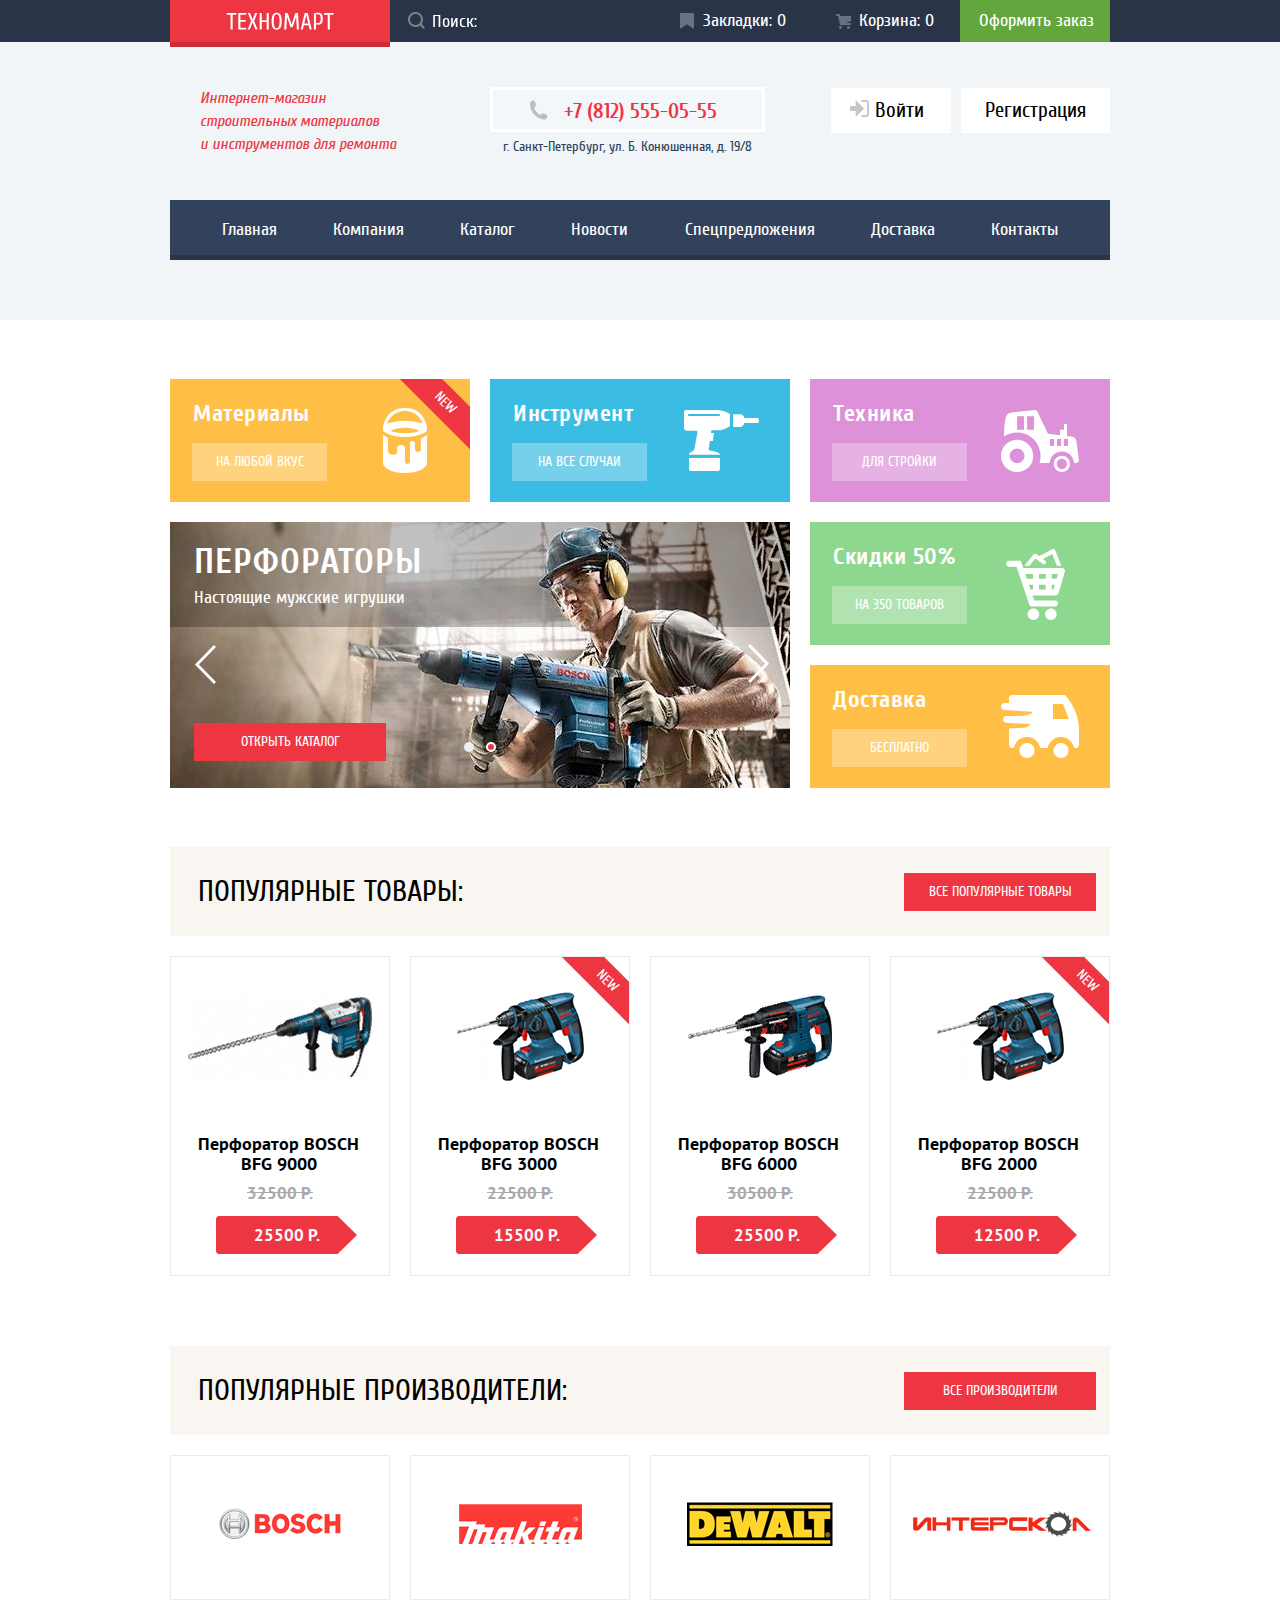
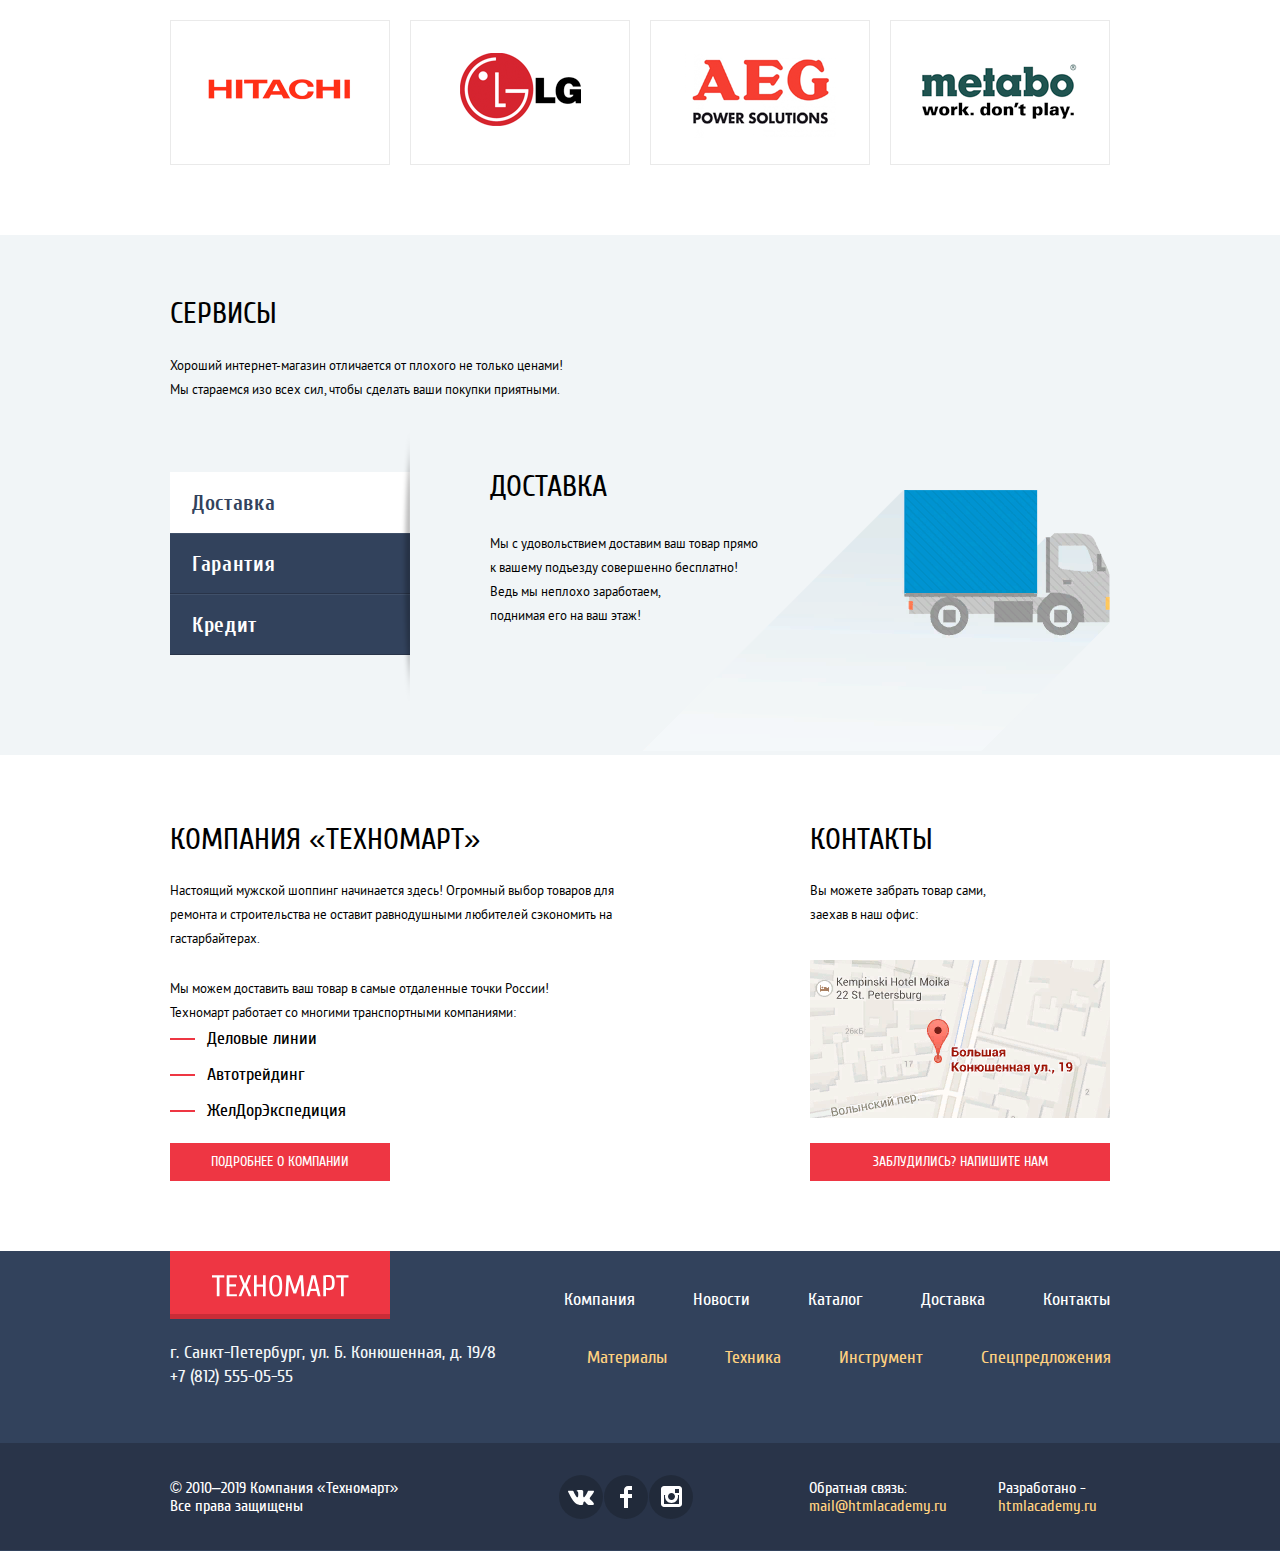
==== index.html @ fe82a15a "Декоративные элементы на внутренней странице" ====
<!DOCTYPE html>
<html class="page" lang="ru">

<head>
  <meta charset="utf-8">
  <link rel="icon" href="favicon.ico">
  <link rel="icon" href="icon.svg" type="image/svg+xml">
  <link rel="apple-touch-icon" href="favicon.png">
  <link rel="manifest" href="manifest.webmanifest">
  <link rel="stylesheet" href="css/style.css">
  <link rel="stylesheet" href="css/normalize.css">
  <title>HTML Academy: Техномарт</title>
</head>

<body class="page-body">

  <header class="main-header">
    <div class="header-top-menu">
      <div class="container">
        <a class="logo"><img src="img/logo/logo-technomart.svg" width="108" height="18" alt="Логотип «Техномарт»"></a>
        <form class="header-form" action="#" method="POST">
          <label for="search-field">
            <input class="search" type="search" name="search" id="search-field" placeholder="Поиск:">
          </label>
        </form>
        <div class="user-navigation">
          <a class="header-bookmark no-empty" href="#">Закладки: <span>0</span></a>
          <a class="header-cart no-empty" href="#">Корзина: <span>0</span></a>
          <a class="header-order" href="#">Оформить заказ</a>
        </div>
      </div>
    </div>
    <div class="container header-middle-block">
      <p class="header-offer">Интернет-магазин<br>строительных материалов<br>и инструментов для ремонта</p>
      <address class="contacts-header">
        <a class="header-contacts-telephone" href="tel:+78125550555">+7 (812) 555-05-55</a>
        <p class="header-address">г. Санкт-Петербург, ул. Б. Конюшенная, д. 19/8</p>
      </address>
      <a class="header-login" href="#"><svg width="20" height="17" viewBox="0 0 20 17" fill="none" xmlns="http://www.w3.org/2000/svg">
        <path d="M14.1667 8.5L5.71429 0V6H0V11H5.71429V17L14.1667 8.5Z" fill="#C5C5C5"/>
        <path d="M16.1773 15.01H11.3896V17H16.1773C18.2516 17 19.0382 15.19 19.062 13.974V3.028C19.0382 1.811 18.2516 0 16.1773 0H11.3896V1.99H16.1773C16.9763 1.99 17.122 2.671 17.1392 3.047V13.951C17.123 14.327 16.9763 15.01 16.1773 15.01Z" fill="#C5C5C5"/>
        </svg>
        Войти</a>
      <a class="header-registration" href="#">Регистрация</a>
    </div>
    <div class="main-navigation-wrapper">
      <nav class="container site-navigation">
        <ul class="navigation-list">
          <li class="navigation-item"><a href="#">Главная</a></li>
          <li class="navigation-item"><a href="#">Компания</a></li>
          <li class="navigation-item"><a href="catalog.html">Каталог</a></li>
          <li class="navigation-item"><a href="#">Новости</a></li>
          <li class="navigation-item"><a href="#">Спецпредложения</a></li>
          <li class="navigation-item"><a href="#">Доставка</a></li>
          <li class="navigation-item"><a href="#">Контакты</a></li>
        </ul>
      </nav>
    </div>
  </header>
  <main>
    <h1 class="visually-hidden">Интернет-магазин "Техномарт"</h1>
    <section class="categories container">
      <h2 class="visually-hidden">Категории</h2>
      <ul class="categories-list">
        <li class="category-item new">
          <h3 class="category-title">Материалы</h3>
          <a class="button-categories" href="catalog.html">На любой вкус</a>
        </li>
        <li class="category-item">
          <h3 class="category-title">Инструмент</h3>
          <a class="button-categories" href="catalog.html">На все случаи</a>
        </li>
        <li class="category-item">
          <h3 class="category-title">Техника</h3>
          <a class="button-categories" href="catalog.html">Для стройки</a>
        </li>
        <li class="category-item">
          <h3 class="category-title">Скидки 50%</h3>
          <a class="button-categories" href="catalog.html">На 350 товаров</a>
        </li>
        <li class="category-item">
          <h3 class="category-title">Доставка</h3>
          <a class="button-categories" href="#">Бесплатно</a>
        </li>
        <li class="category-slider-item">
          <div class="slider-item slide-current">
            <img class="slider-content" src="img/perf-slaider.png" width="620" height="266"
              alt="Мужчина сверлит стену перфоратором BOSCH BFG 9000 SDS-Max">
            <h3 class="slider-title">Перфораторы</h3>
            <p class="slider-offer">Настоящие мужские игрушки</p>
            <a class="button button-slider" href="catalog.html">Открыть каталог</a>
          </div>
          <div class="slider-item">
            <img class="slider-content" src="img/drill-slaider.png" width="620" height="266"
              alt="Мужчина сверлит стену дрелью BOSCH">
            <h3 class="slider-title">Дрели</h3>
            <p class="slider-offer">Соседям на радость</p>
            <a class="button button-slider" href="catalog.html">Открыть каталог</a>
          </div>
          <div class="button-slider-control">
            <button class="slider-button-left" type="button"></button>
            <button class="slider-button-right" type="button"></button>
          </div>
          <div class="button-slider-bullit">
            <button type="button" aria-label="Первый слайд"></button>
            <button class="current" type="button" aria-label="Второй слайд"></button>
          </div>
        </li>
      </ul>
    </section>
    <section class="popular-goods container">
      <div class="popular">
        <h2 class="title popular-title">Популярные товары:</h2>
        <a href="#" class="button popular-button">Все популярные товары</a>
      </div>
      <ul class="goods-cards goods-list">
        <li class="card good-item">
          <div class="card-content">
            <img src="img/bfg9000.png" width="184" height="164" alt="Сетевой перфоратор BOSCH BFG 9000 SDS-Max">
          </div>
          <h3 class="card-description">Перфоратор BOSCH BFG 9000</h3>
          <s class="old-price">32500 Р.</s>
          <button class="button-price" type="button">25500 Р.</button>
          <div class="buttons card-buttons">
            <button class="button button-buy" type="button">Купить</button>
            <button class="button button-mark" type="button">В закладки</button>
          </div>
        </li>
        <li class="card good-item new">
          <div class="card-content">
            <img src="img/bfg3000.png" width="127" height="112" alt="Аккумуляторный перфоратор BOSCH BFG 3000">
          </div>
          <h3 class="card-description">Перфоратор BOSCH BFG 3000</h3>
          <s class="old-price">22500 Р.</s>
          <button class="button button-price" type="button">15500 Р.</button>
          <div class="buttons card-buttons">
            <button class="button button-buy" type="button">Купить</button>
            <button class="button button-mark" type="button">В закладки</button>
          </div>
        </li>
        <li class="card good-item">
          <div class="card-content">
            <img src="img/bfg6000.png" width="144" height="128"
              alt="Аккумуляторный перфоратор BOSCH BFG 6000, с улучшенными характеристиками">
          </div>
          <h3 class="card-description">Перфоратор BOSCH BFG 6000</h3>
          <s class="old-price">30500 Р.</s>
          <button class="button-price" type="button">25500 Р.</button>
          <div class="buttons card-buttons">
            <button class="button button-buy" type="button">Купить</button>
            <button class="button button-mark" type="button">В закладки</button>
          </div>
        </li>
        <li class="card good-item new">
          <div class="card-content">
            <img src="img/bfg2000.png" width="127" height="112" alt="Аккумуляторный перфоратор BOSCH BFG 2000">
          </div>
          <h3 class="card-description">Перфоратор BOSCH BFG 2000</h3>
          <s class="old-price">22500 Р.</s>
          <button class="button-price" type="button">12500 Р.</button>
          <div class="buttons card-buttons">
            <button class="button button-buy" type="button">Купить</button>
            <button class="button button-mark" type="button">В закладки</button>
          </div>
        </li>
      </ul>
    </section>
    <section class="popular-block container">
      <div class="popular">
        <h2 class="title popular-title">Популярные производители:</h2>
        <a class="button popular-button" href="#">Все производители</a>
      </div>
      <div class="manufacturers">
        <ul class="manufacturers-list">
          <li class="manufacturer-item">
            <a href="#"><img src="img/logo/logo-bosch.png" width="126" height="37" alt="BOSCH"></a>
          </li>
          <li class="manufacturer-item">
            <a href="#"><img src="img/logo/logo-makita.png" width="123" height="40" alt="Makita"></a>
          </li>
          <li class="manufacturer-item">
            <a href="#"><img src="img/logo/logo-dewalt.png" width="146" height="44" alt="DeWalt"></a>
          </li>
          <li class="manufacturer-item">
            <a href="#"><img src="img/logo/logo-interskol.png" width="200" height="76" alt="Интерскол"></a>
          </li>
          <li class="manufacturer-item">
            <a href="#"><img src="img/logo/logo-hitachi.png" width="169" height="31" alt="HITACHI"></a>
          </li>
          <li class="manufacturer-item">
            <a href="#"><img src="img/logo/logo-lg.png" width="121" height="73" alt="LG"></a>
          </li>
          <li class="manufacturer-item">
            <a href="#"><img src="img/logo/logo-aeg.png" width="151" height="98" alt="AEG"></a>
          </li>
          <li class="manufacturer-item">
            <a href="#"><img src="img/logo/logo-metabo.png" width="206" height="73" alt="Metabo"></a>
          </li>
        </ul>
      </div>
    </section>
    <section class="services">
      <div class="container">
        <div class="services-title">
          <h2 class="title">Сервисы</h2>
          <p class="description">Хороший интернет-магазин отличается от плохого не только ценами!<br>Мы стараемся изо
            всех сил, чтобы сделать ваши покупки приятными.</p>
        </div>
        <div class="services-wrapper">
          <ul class="services-list">
            <li class="service-item">
              <button class="button-services active" type="button">Доставка</button>
            </li>
            <li class="service-item">
              <button class="button-services" type="button">Гарантия</button>
            </li>
            <li class="service-item">
              <button class="button-services" type="button">Кредит</button>
            </li>
          </ul>
          <ul class="points-list">
            <li class="point-item delivery show">
              <h3 class="title point">Доставка</h3>
              <p class="description">Мы с удовольствием доставим ваш товар прямо<br>к вашему подъезду совершенно
                бесплатно!<br>Ведь мы неплохо
                заработаем,<br>поднимая его на ваш этаж!</p>
            </li>
            <li class="point-item guarantee">
              <h3 class="title point">Гарантия</h3>
              <p class="description">Если купленный у нас товар поломается или заискрит,<br>а также в случае пожара,
                спровоцированного
                его<br>возгоранием, вы всегда можете быть уверены в нашей<br>гарантии. Мы обменяем сгоревший товар на
                новый.<br>Дом уж восстановите как-нибудь сами.</p>
            </li>
            <li class="point-item credit">
              <h3 class="title point">Кредит</h3>
              <p class="description">Залезть в долговую яму стало проще!<br>Кредитные консультанты придут вам на помощь.
              </p>
              <button class="button button-credit" type="submit">ОТПРАВИТЬ ЗАЯВКУ</button>
            </li>
          </ul>
        </div>
      </div>
    </section>
    <div class="index-column container">
      <section class="about">
        <h2 class="visually-hidden">О компании</h2>
        <h3 class="title">Компания «Техномарт»</h3>
        <div class="description">
          <p class="description-about">Настоящий мужской шоппинг начинается здесь! Огромный выбор товаров для<br>ремонта и
            строительства не оставит равнодушными любителей сэкономить на<br>гастарбайтерах. </p>
          <p class="description-about">Мы можем доставить ваш товар в самые отдаленные точки
            России!<br>Техномарт работает со многими транспортными компаниями:</p>
        </div>
        <ul class="partners-list">
          <li class="partner-item">Деловые линии</li>
          <li class="partner-item">Автотрейдинг</li>
          <li class="partner-item">ЖeлДорЭкспедиция</li>
        </ul>
        <a class="button-more" href="#">Подробнее о компании</a>
      </section>
      <section class="contacts">
        <h2 class="visually-hidden">Как нас найти?</h2>
        <h3 class="title">Контакты</h3>
        <p class="description">Вы можете забрать товар сами,<br>заехав в наш офис:</p>
        <a class="map-popup" href="#"><img src="img/map.png" width="300" height="158"
            alt="Как нас найти? г. Санкт-Петербург, ул. Б. Конюшенная, д. 19/8"></a>
        <button class="button button-popup" type="button">Заблудились? Напишите нам</button>
      </section>
    </div>
  </main>
  <footer class="main-footer">
    <section class="footer-contacts">
      <div class="container">
        <h2 class="visually-hidden">Контакты и навигация</h2>
        <div>
          <a class="logo" href="index.html"><img src="img/logo/logo-technomart-footer.svg" width="138" height="23"
              alt="Логотип «Техномарт»"></a>
          <address class="footer-address">
            <p>г. Санкт-Петербург, ул. Б. Конюшенная, д. 19/8</p>
            <p>+7 (812) 555-05-55</p>
          </address>
        </div>
        <div class="navigation-footer">
          <ul class="navigation-list-footer">
            <li class="footer-list-item"><a href="#">Компания</a></li>
            <li class="footer-list-item"><a href="#">Новости</a></li>
            <li class="footer-list-item"><a href="catalog.html">Каталог</a></li>
            <li class="footer-list-item"><a href="#">Доставка</a></li>
            <li class="footer-list-item"><a href="#">Контакты</a></li>
          </ul>
          <ul class="navigation-list-footer">
            <li class="footer-list-item catalog"><a href="catalog.html">Материалы</a></li>
            <li class="footer-list-item catalog"><a href="catalog.html">Техника</a></li>
            <li class="footer-list-item catalog"><a href="catalog.html">Инструмент</a></li>
            <li class="footer-list-item catalog"><a href="catalog.html">Спецпредложения</a></li>
          </ul>
        </div>
      </div>
    </section>
    <section class="footer-social">
      <div class="container">
        <h2 class="visually-hidden">Соц.сети, обратная связь, копирайт</h2>
        <div class="footer-copyright">
          <p>© 2010–2019 Компания «Техномарт»</p>
          <p>Все права защищены</p>
        </div>
        <ul class="social-list-footer">
          <li><a class="social-button" href="#"><span class="visually-hidden">ВКонтакте</span><svg width="27"
                height="16" viewbox="0 0 27 16" fill="none" xmlns="http://www.w3.org/2000/svg">
                <path class="vkontakte"
                  d="M16.138 12.51C17.094 12.201 18.318 14.55 19.621 15.449C20.599 16.13 21.348 15.983 21.348 15.983L24.821 15.933C24.821 15.933 26.636 15.821 25.778 14.379C25.707 14.259 25.275 13.31 23.193 11.357C21.016 9.31398 21.311 9.64498 23.932 6.11298C25.529 3.95998 26.168 2.64498 25.968 2.08498C25.776 1.54598 24.603 1.68598 24.603 1.68598L20.69 1.71298C20.309 1.71398 19.986 1.83198 19.839 2.22798C19.836 2.23198 19.218 3.89398 18.394 5.30698C16.653 8.29598 15.958 8.45498 15.67 8.26798C15.009 7.83498 15.176 6.53098 15.176 5.60398C15.176 2.70698 15.608 1.49898 14.33 1.18698C13.903 1.08298 13.591 1.01498 12.502 1.00498C11.11 0.983976 9.928 1.00498 9.258 1.33398C8.813 1.55698 8.472 2.04598 8.679 2.07398C8.939 2.10898 9.522 2.23398 9.834 2.65998C10.235 3.21198 10.223 4.44898 10.223 4.44898C10.223 4.44898 10.452 7.85998 9.683 8.28298C9.155 8.57298 8.433 7.98098 6.88 5.26698C6.087 3.87898 5.488 2.34498 5.488 2.34498C5.488 2.34498 5.372 2.05998 5.162 1.90398C4.912 1.71898 4.562 1.65998 4.562 1.65998L0.848 1.68398C0.848 1.68398 0.29 1.69998 0.0850002 1.94598C-0.0969998 2.16398 0.0700002 2.61398 0.0700002 2.61398C0.0700002 2.61398 2.979 9.49498 6.273 12.961C9.293 16.143 12.725 15.932 12.725 15.932H14.28C14.28 15.932 14.749 15.878 14.989 15.62C15.213 15.38 15.203 14.929 15.203 14.929C15.203 14.929 15.172 12.82 16.138 12.51Z"
                  fill="white" />
              </svg>
            </a></li>
          <li><a class="social-button" href="#"><span class="visually-hidden">Facebook</span><svg width="12" height="22"
                viewbox="0 0 12 22" fill="none" xmlns="http://www.w3.org/2000/svg">
                <path class="facebook" d="M12 4V0H8C5.79086 0 4 1.79086 4 4V8H0V12H4V22H8V12H12V8H8V4H12Z"
                  fill="white" />
              </svg>
            </a></li>
          <li><a class="social-button" href="#"><span class="visually-hidden">Instagram</span><svg width="21"
                height="21" viewbox="0 0 21 21" fill="none" xmlns="http://www.w3.org/2000/svg">
                <path class="instagram" fill-rule="evenodd" clip-rule="evenodd"
                  d="M3 0H18C19.65 0 21 1.35 21 3V18C21 19.65 19.65 21 18 21H3C1.35 21 0 19.65 0 18V3C0 1.35 1.35 0 3 0ZM14 10.5C14 8.57 12.43 7 10.5 7C8.57 7 7 8.57 7 10.5C7 12.43 8.57 14 10.5 14C12.43 14 14 12.43 14 10.5ZM3 18V9H4.181C4.0626 9.49127 4.00186 9.99467 4 10.5C4 14.0899 6.91015 17 10.5 17C14.0899 17 17 14.0899 17 10.5C16.9986 9.99464 16.9379 9.49118 16.819 9H18V18H3ZM14 7H18V3H14V7Z"
                  fill="white" />
              </svg>
            </a></li>

        </ul>
        <p class="mail">Обратная связь:<br><a href="mailto:mail@htmlacademy.ru">mail@htmlacademy.ru</a></p>
        <p class="site">Разработано -<br><a href="https://htmlacademy.ru/intensive/htmlcss">htmlacademy.ru</a></p>
      </div>
    </section>
  </footer>

</body>

</html>
---- css/style.css ----
@font-face {
    font-family: "Cuprum";
    src: local("Cuprum"),
    url("../fonts/cuprum.woff2") format("woff2"),
    url("../fonts/cuprum.woff") format("woff");
    font-weight: 400;
    font-style: normal;
}

@font-face {
    font-family: "Cuprum";
    src: local("Cuprum bold")
    url("../fonts/cuprumbold.woff2") format(woff2),
    url("../fonts/cuprumbold.woff") format(woff);
    font-weight: bold;
    font-style: normal;
}

@font-face {
    font-family: "Cuprum";
    src: local("Cuprum bold italic"),
    url("../fonts/cuprumbolditalic.woff2") format("woff2"),
    url("../fonts/cuprumbolditalic.woff") format("woff");
    font-weight: bold;
    font-style: italic;
}

@font-face {
    font-family: "Cuprum";
    src: local("Cuprum italic"),
    url("../fonts/cuprumitalic.woff2") format("woff2"),
    url("../fonts/cuprumitalic.woff") format("woff");
    font-weight: 400;
    font-style: italic;
}

@font-face {
    font-family: "PT Sans";
    src: local("PT Sans"),
    url("../fonts/ptsans.woff2") format("woff2"),
    url("../fonts/ptsans.woff") format("woff");
    font-weight: 400;
    font-style: normal;
}

@font-face {
    font-family: "PT Sans";
    src: local("PT Sans bold"),
    url("../fonts/ptsansbold.woff2") format("woff2"),
    url("../fonts/ptsansbold.woff") format("woff");
    font-weight: bold;
    font-style: normal;
}

:root {
  --basic-red: #ee3643;
  --basic-green: #63a63e;
  --basic-grey: #3d546f;
  --gray: #ababab;
  --basic-background: #f1f5f7;
  --very-light-gray: #eaeaea;
  --light-gray: #e5e5e5;
  --basic-greylight: #c5c5c5;
  --basic-white: #ffffff;
  --special-yellow: #ffbf47;
  --very-light-orange: #ffd180;
  --special-blue: #3bbce3;
  --special-lilac: #dc91d8;
  --special-greenlight: #8ed78f;
  --success: #5fbb2d;
  --dark-green: #518534;
  --rich-green: #367315;
  --error: #ba2732;
  --basic-black: #000000;
  --sapphire-blue: #212a3a;
  --beige: #f9f5f0;
  --purple-blue: #32425c;
  --very-dark-blue: #293449;
  --mostly-black-blue: #161d29;
  --semi-transparent-white:  rgba(255, 255, 255, 0.5);
  --light-grayish-blue: #f3f7f9;
  --light-blue: #F2F6F8;
  --dark-desaturated-blue: #1D2739;
  --strong-red: #ca2c37;
  --gray-old-price: #A9A9A9;
  --light-grayish-orange: #F7F3EC;
  --very-dark-desaturated-blue: #405069;
  --grayish-blue: #d7dcde;
  --lime-green: #00ca74;
}

*, ::after, ::before {
  box-sizing: border-box;
}

.visually-hidden {
  position: absolute;
  clip: rect(1px 1px 1px 1px); /* IE6, IE7 */
  clip: rect(1px, 1px, 1px, 1px);
  padding: 0;
  border: 0;
  height: 1px;
  width: 1px;
  overflow: hidden;
}

.navigation-list,
.navigation-list-footer,
.categories-list,
.goods-list,
.manufacturers-list,
.points-list,
.services-list,
.social-list-footer,
.pagination-list,
.breadcrumbs-list,
.filter-option {
  list-style: none;
}

.page {
  height: 100%;
}

.page-body {
  min-width: 960px;
  margin: 0;
  padding: 0;
  font-family: "Cuprum", "Arial", sans-serif;
  font-size: 18px;
  line-height: 24px;
  font-weight: normal;
  color: var(--basic-black);
  background-color: var(--basic-white);

  min-height: 100%;
  display: grid;
  grid-template-rows: min-content 1fr min-content;
  align-content: start;
}

a {
  text-decoration: none;
  color: var(--basic-white);
  }

  img {
  max-width: 100%;
  height: auto;
  }

.logo {
  background-color: var(--basic-red);
  width: 220px;
  min-height: 42px;
  box-shadow: 0 5px 0 0 var(--strong-red);

  display: flex;
  align-items: center;
  justify-content: center;
}

.logo:active {
  background-color: var(--error);
}

.container {
  width: 940px;
  margin: 0 auto;
}

.main-header {
  background-color: var(--basic-background);
  min-height: 320px;
  margin-bottom: 59px;
  display: grid;
  grid-template-rows: auto 1fr auto;
}

.header-top-menu .container {
  display: grid;
  grid-template-columns: max-content 1fr repeat(3, max-content);
  align-items: center;
}

.header-top-menu {
  background-color: var(--very-dark-blue);
  min-height: 42px;
}

.header-form {
  position: relative;
}

.header-form label::before {
  content: url("../img/icon/icon-search.svg");
  position: absolute;
  display: inline-block;
  margin-top: 12px;
  margin-left: 18px;
  filter: brightness(0) invert(50%);
}

.header-form:hover label::before,
.header-form:focus-within label::before
/* ,.header-form:hover .search */ {
  filter: brightness(0) invert(100%);
}

.header-form:focus-within label::before {
  filter: none;
}

.header-form:focus-within {
  background-color: var(--basic-white);
}

.header-form {
  color: var(--basic-black);
}

.search {
  filter: brightness(0) invert(100%);
}

.search:focus-within {
  filter: brightness(0);
}

.header-form .search {
  background-color: inherit;
  border: none;
  appearance: none;
  width: 100%;
  height: 42px;
  padding-left: 42px;
}

.header-order {
  background-color: var(--basic-green);
  padding: 9px 16px 9px 19px;
  display: inline-block;
}

.user-navigation {
  display: flex;
  position: relative;
}

.header-bookmark {
  display: inline-block;
  padding: 9px 24px 9px 20px;
}

.header-cart {
  display: inline-block;
  padding: 9px 26px;
}

.header-bookmark::before {
  display: inline-block;
  width: 14px;
  height: 18px;
  content: url("../img/icon/icon-bookmark.svg");
  margin-right: 9px;
  opacity: 0.3;
  line-height: 11px;
  vertical-align: middle;
}

.header-bookmark:hover::before,
.header-cart:hover::before,
.header-cart:focus::before,
.header-bookmark:focus::before {
  opacity: 1;
}

.header-cart:active::before,
.header-bookmark:active::before {
  opacity: 0.3;
}

.header-cart::before {
  display: inline-block;
  content: url("../img/icon/icon-cart.svg");
  width: 15px;
  height: 15px;
  opacity: 0.3;
  margin-right: 8px;
  line-height: 20px;
  vertical-align: middle;
}

/*Header Middle Block*/

.header-middle-block {
  display: flex;
  flex-wrap: wrap;
}

.header-order:hover,
.header-order:focus {
  background-color: var(--success);
}

.header-order:active {
  background-color: var(--basic-green);
  color: var(--semi-transparent-white);
}

.header-bookmark:active,
 .header-cart:active {
  background-color: var(--mostly-black-blue);
  color: var(--semi-transparent-white);
}

.header-offer {
  font-family: "Cuprum", sans-serif;
  font-weight: 400;
  font-style: italic;
  font-size: 16px;
  line-height: 23px;
  color: var(--basic-red);
  margin: 0;
  width: 315px;
  padding-top: 16px;
  padding-bottom: 16px;
  padding-left: 30px;
  align-self: center;
}

.contacts-header {
  margin: 20px 0 16px 5px;
  align-self: center;
}

.header-contacts-telephone {
  font-family: "Cuprum", sans-serif;
  font-style: normal;
  font-weight: bold;
  font-size: 21px;
  line-height: 30px;
  color: var(--basic-red);
  border: 3px solid var(--basic-white);
  background: var(--light-grayish-blue);
  position: relative;
  padding: 4px 45px 1px 36px;
  min-width: 270px;
  min-height: 45px;
  display: flex;
  justify-content: center;
  align-items: center;
}

.header-contacts-telephone::before {
  content: url("../img/icon/icon-phone.svg");
  display: inline-block;
  height: 27px;
  margin-right: 16px;
  vertical-align: middle;
}

.header-address {
  color: var(--purple-blue);
  font-family: "Cuprum", sans-serif;
  font-style: normal;
  font-weight: normal;
  font-size: 14px;
  line-height: 24px;
  padding-top: 3px;
  margin: 0;
  text-align: center;
}

.header-login {
  margin-left: auto;
  background-color: var(--basic-white);
  padding: 12px 27px 12px 19px;
}

.header-registration {
  padding: 12px 24px;
  background-color: var(--basic-white);
  margin-left: 10px;
}

.header-login,
.header-registration {
  color: var(--basic-black);
  font-family: "Cuprum", sans-serif;
  font-style: normal;
  font-weight: 400;
  font-size: 21px;
  line-height: 21px;
  border: none;
  appearance: none;
  display: inline-block;
  margin-top: 46px;
  margin-bottom: 67px;
}

.header-login:hover path,
.header-login:focus path {
  fill: var(--basic-grey);
}

.header-login:hover,
.header-registration:hover,
.header-login:focus,
.header-registration:focus {
  color: var(--basic-red);
}

.header-login:active,
.header-registration:active,
.header-login:active path {
  color: var(--basic-greylight);
  fill: var(--basic-greylight);
}

.site-navigation ul {
  background-color: var(--purple-blue);
  box-shadow: inset 0px -5px 0px var(--very-dark-blue);
  padding: 0 24px;
  margin: 0;
}

.main-navigation-wrapper {
  margin-bottom: 60px;
}

.navigation-item a:hover,
.navigation-item a:focus {
  background-color: var(--very-dark-blue);
}

.navigation-list a:active {
  background-color: var(--dark-desaturated-blue);
  opacity: 0.5;
}

.navigation-list {
  display: flex;
  flex-wrap: wrap;
  justify-content: space-around;
}

.navigation-item a {
  display: block;
  padding: 18px 24px;
  text-align: center;
}

/*Categories*/

.categories {
  margin-bottom: 59px;
}

.categories-list {
  display: grid;
  grid-template-columns: 1fr 1fr 1fr;
  gap: 20px;
  margin: 0;
  padding: 0;
}

.category-item {
  min-width: 300px;
  min-height: 123px;
  position: relative;
  overflow: hidden;
  display: block;
}

.category-item:nth-child(1) {
  background: var(--special-yellow) url("../img/icon/icon-material.svg") no-repeat 213px center;
}

.category-item:nth-child(2) {
  background: var(--special-blue) url("../img/icon/icon-tool.svg") no-repeat 194px center;
}

.category-item:nth-child(3) {
  background: var(--special-lilac) url("../img/icon/icon-technic.svg") no-repeat 191px center;
}

.category-item:nth-child(4) {
  background: var(--special-greenlight) url("../img/icon/icon-basket.svg") no-repeat 196px center;
}

.category-item:nth-child(5) {
  background: var(--special-yellow) url("../img/icon/icon-delivery.svg") no-repeat 191px center;
}

.category-slider-item {
  grid-column: 1/3;
  grid-row: 2/4;
  background-color: var(--basic-grey);
  width: 620px;
  height: 266px;
}

.category-title {
  font-family: "Cuprum", sans-serif;
  font-style: normal;
  font-weight: bold;
  font-size: 24px;
  line-height: 30px;
  color: var(--basic-white);
  margin: 20px 10px 14px 23px;
  padding-right: 105px;
  letter-spacing: 0.5px;
}

.categories-list .new::before {
  content: "new";
  font-family: "Cuprum", "Arial", sans-serif;
  font-style: normal;
  font-weight: normal;
  font-size: 14px;
  line-height: 30px;
  text-transform: uppercase;
  text-align: center;
  width: 100px;
  height: 30px;
  background-color: var(--basic-red);
  color: var(--basic-white);
  transform: translate(25px, 9px) rotate(45deg);
  position: absolute;
  z-index: 1;
  right: 0;
}

.button-categories {
  min-width: 135px;
  min-height: 38px;
  background-color: rgba(255, 255, 255, 0.3);
  font-family: "Cuprum", "Arial", sans-serif;
  font-style: normal;
  font-weight: 400;
  font-size: 14px;
  line-height: 18px;
  text-transform: uppercase;

  display: flex;
  justify-content: center;
  align-items: center;
  flex-wrap: wrap;
  margin: 0 22px 20px;
  width: 135px;
  transition: all 0.3s;
}

.button-slider-bullit {
  z-index: 20;
  bottom: 36px;
  left: 51%;
  transform: translateX(-50%);
  display: flex;
  min-width: 30px;
  justify-content: space-between;
}

.button-slider-bullit button {
  padding: 0;
  width: 10px;
  height: 10px;
  border-radius: 50%;
  border: none;
  cursor: pointer;
  appearance: none;
  margin-right: 12px;
}

.slider-item {
  display: none;
}

.slide-current {
  display: block;
}

.button-slider-bullit .current {
  background-color: var(--basic-red);
  border: 2px solid var(--basic-white);
}

.slider-button-left {
  position: absolute;
  left: 24px;
  top: 122px;
  background: url("../img/icon/icon-left.svg") no-repeat 0 0;
  width: 22px;
  height: 40px;
  border: none;
  cursor: pointer;
}

.slider-button-right {
  position: absolute;
  background: url("../img/icon/icon-left.svg") no-repeat 0 0;
  transform: rotate(180deg);
  width: 22px;
  height: 40px;
  border: none;
  cursor: pointer;
  left: 578px;
  top: 122px;
}

.button-categories:hover,
.button-categories:focus {
  background-color:rgba(192, 192, 192, 0.3);
}

.button-categories:active {
  background-color:rgba(165, 165, 165, 0.3);
}

.category-slider-item {
  position: relative;
  background-color: rgba(0, 0, 0, 0.25);
  max-width: 620px;
  min-height: 266px;
}

.slider-content,
.slider-title,
.slider-offer,
.button-slider,
.button-slider-control,
.button-slider-bullit {
  position: absolute;
}

.slider-offer {
  color: var(--basic-white);
  margin: 64px 338px 178px 24px;
}

.slider-title {
  font-family: "Cuprum", sans-serif;
  font-style: normal;
  font-weight: bold;
  font-size: 36px;
  line-height: 36px;
  text-transform: uppercase;
  color: var(--basic-white);
  margin-left: 24px;
  margin-top: 22px;
  letter-spacing: 1px;
}

.button {
  border: none;
  color: var(--basic-white);
  font-family: "Cuprum", "Arial", sans-serif;
  font-style: normal;
  font-weight: normal;
  font-size: 14px;
  line-height: 18px;
  text-transform: uppercase;
  appearance: none;
  display: flex;
  justify-content: center;
  align-items: center;
  appearance: none;
  transition: all 0.3s;
}

.popular-button,
.button-slider,
.button-credit,
.button-popup,
.button-more {
  background-color: var(--basic-red);
}

.popular-button,
.button-slider {
  width: 192px;
  height: 38px;
}

.button-credit {
  min-width: 195px;
  min-height: 38px;
}

.button-popup {
  width: 100%;
  height: 38px;
}

.popular-button:hover,
.button-slider:hover,
.button-credit:hover,
.button-popup:hover,
.button-more:hover,
.popular-button:focus,
.button-slider:focus,
.button-credit:focus,
.button-popup:focus,
.button-more:focus {
  background-color: var(--strong-red);
}

.popular-button:active,
.button-slider:active,
.button-credit:active,
.button-popup:active,
.button-more:active {
  background-color: var(--error);
}

.button-slider {
  top: 201px;
  left: 24px;
}

.title {
  font-family: "Cuprum", "Arial", sans-serif;
  font-style: normal;
  font-weight: 400;
  font-size: 30px;
  line-height: 30px;
  text-transform: uppercase;
}

/*Популярные товары*/

.popular-goods,
.popular-block {
  display: grid;
  grid-template-rows: min-content 1fr;
  margin-bottom: 50px;
  row-gap: 20px;
}

.popular {
  display: flex;
  flex-direction: row;
  justify-content: space-between;
  align-items: center;
  min-height: 89px;
  background-color: var(--beige);
}

.popular-title {
  margin-left: 28px;
}

.popular-button {
  margin-right: 14px;
}

.good-item {
  display: flex;
  flex-direction: column;
  max-width: auto;
  min-height: 318px;
  border: 1px solid var(--very-light-gray);
  background: var(--basic-white);
  box-sizing: border-box;
  margin-right: 20px;
  margin-bottom: 20px;
}

.good-item:nth-child(4n) {
  margin-right: 0;
}

.card-description {
  font-family: "PT Sans", "Arial", sans-serif;
  font-style: normal;
  font-weight: bold;
  font-size: 18px;
  line-height: 20px;
  display: block;
  margin: 17px 16px 7px;
  width: 183px;
  min-height: 43px;
}

.old-price,
.button-price {
  font-family: "PT Sans", "Arial", sans-serif;
  font-style: normal;
  font-weight: bold;
  font-size: 17px;
  line-height: 18px;
}

.old-price {
  color: var(--gray-old-price);
  display: inline-block;
  padding-bottom: 14px;
}

.button-price {
  color: var(--basic-white);
  background-image: url("../img/bcg-btn-price.svg");
  appearance: none;
  background-color: transparent;
  border: none;
  display: block;
  width: 141px;
  height: 38px;
  margin-right: 34px;
  margin-bottom: 21px;
  margin-left: 45px;
  padding: 10px 0;
  margin-top: auto;
}

.buttons {
  background-color: var(--basic-white);
  position: absolute;
  top: 0;
  left: 0;
  z-index: 1;
  width: 218px;
  height: 140px;
  padding: 38px 0;
}

.card .buttons {
  display: none;
}

.card-content {
  background-color: var(--basic-white);
  width: 218px;
  height: 160px;
  display: flex;
  justify-content: center;
  align-items: center;
  position: relative;
}

.goods-cards .new::before,
.goods-cards__catalog .new::before {
  content: "new";
  font-family: "Cuprum", "Arial", sans-serif;
  font-style: normal;
  font-weight: normal;
  font-size: 14px;
  line-height: 30px;
  text-transform: uppercase;
  width: 100px;
  height: 30px;
  background-color: var(--basic-red);
  color: var(--basic-white);
  transform: translate(28px, 9px) rotate(45deg);
  position: absolute;
  z-index: 2;
  right: 0;
}

.card:hover .buttons,
.card:focus .buttons,
.card:focus-within .buttons {
  display: block;
}

.button-buy,
.button-mark {
  display: block;
  width: 135px;
  min-height: 38px;
  margin: 0 auto;
  padding: 7px 0;
}

.button-buy {
  background: var(--basic-green);
  box-shadow: inset 0px -3px 0px var(--rich-green);
  border-radius: 2px;
  min-height: 35px;
  margin-bottom: 11px;
  padding-top: 11px;
}

.button-mark {
  border: 3px solid var(--basic-green);
  background-color: var(--basic-white);
  border-radius: 2px;
  color: var(--purple-blue);
}

.button-buy:hover,
.button-buy:focus {
  background-color: var(--success);
}

.button-mark:hover,
.button-mark:focus {
  border-color: var(--purple-blue);
}

.button-buy:active {
  background-color: var(--dark-green);
}

.button-mark:active {
  border-color: var(--purple-blue);
  opacity: 0.5;
}

.goods-cards {
   display: flex;
   flex-wrap: wrap;
   margin: 0;
   padding: 0;
}

.card {
  position: relative;
  overflow: hidden;
  width: 220px;
  text-align: center;
  border: 1px solid var(--very-light-gray);
  transition: all 0.3s;
}

/*Популярные производители*/

.popular-block,
.services,
.index-column {
  margin-bottom: 70px;
}

.manufacturers-list {
  padding-left: 0;
  display: grid;
  grid-template-columns: repeat(4, 1fr);
  grid-template-rows: 1fr 1fr;
  gap: 20px;
  margin: 0;
}

.manufacturer-item {
  background: var(--basic-white);
  border: 1px solid var(--very-light-gray);
  width: 220px;
  height: 145px;
  transition: all 0.3s;

  display: flex;
  align-items: center;
  justify-content: center;
}

.manufacturer-item:hover,
.manufacturer-item:focus,
.manufacturer-item:focus-within,
.card:hover,
.card:focus,
.card:focus-within {
  box-shadow: 0 10px 25px rgba(41, 52, 73, 0.2);
  border-color: transparent;
}

.manufacturer-item:active {
  opacity: 0.4;
}

/*Services*/

.services,
.definition {
  background-color: var(--basic-background);
}

.services-title h2 {
  padding-bottom: 25px;
  margin: 0;
}

.services ul {
  padding: 0;
  margin: 0;
  position: relative;
}

.services-list::after {
  content: url("../img/pocket-button-services.svg");
  position: absolute;
  top: -45px;
  right: 0;
}

.services-title {
  padding-top: 64px;
  padding-bottom: 70px;
}

.services-title .description,
.points-list .title {
  padding: 0;
  margin: 0;
}

.points-list .description {
  margin-top: 30px;
  padding-right: 250px;
}

.services {
  display: grid;
  grid-template-rows: 1fr ;
  margin: 0;
  padding: 0;
}

.description {
  font-family: "PT Sans", "Arial", sans-serif;
  color: var(--basic-black);
  font-style: normal;
  font-weight: 400;
  font-size: 13px;
  line-height: 24px;
}

.button-services {
  font-family: "Cuprum", "Arial", sans-serif;
  font-style: normal;
  font-weight: bold;
  font-size: 21px;
  line-height: 30px;
  color: var(--basic-white);
  background-color: var(--purple-blue);
  display: flex;
  align-items: center;
  padding-left: 22px;
  width: 240px;
  height: 61px;
  border: none;
  cursor: pointer;
  transition: all 0.3s;
  letter-spacing: 0.7px;
}

.button-services:hover:not(.active),
.button-services:focus:not(.active) {
  background-color: var(--very-dark-blue);
}

.services-wrapper {
  display: flex;
}

.points-list {
  display: grid;
}

.point-item {
  grid-row: 1/-1;
  grid-column: 1/2;
  padding-left: 80px;
  width: 700px;
  min-height: 283px;
  display: none;
}

.button-services:not(.active) {
  border-bottom: 1px solid var(--very-dark-blue);
  border-top: 1px solid var(--very-dark-desaturated-blue);
}

.show {
  display: block;
}

.active {
  background-color: var(--basic-white);
  color: var(--purple-blue);
}

.delivery {
  background: url("../img/background-delivery.png") no-repeat right 18px;
}

.guarantee {
  background: url("../img/background-guarantee.png") no-repeat right 18px;
}

.credit {
  background: url("../img/background-credit.png") no-repeat right 20px;
}

.points-list:last-child .description {
  padding-bottom: 26.5px;
}

/*О компании*/

.index-column {
  display: flex;
  justify-content: space-between;
  flex-wrap: wrap;
  margin-top: 70px;
  min-height: 356px;
}

.about,
.contacts {
  display: flex;
  flex-wrap: wrap;
  flex-direction: column;
  justify-content: space-between;
}

.about h3,
.contacts h3,
.description p {
  margin: 0;
}

.button-more {
  color: var(--basic-white);
  font-family: "Cuprum", "Arial", sans-serif;
  font-style: normal;
  font-weight: normal;
  font-size: 14px;
  line-height: 18px;
  text-transform: uppercase;
  width: 220px;
  height: 38px;
  display: flex;
  justify-content: center;
  align-items: center;
  margin-top: 20px;
}

.description-about:first-child {
  padding-bottom: 26px;
}

.about .description {
  margin-top: 24px;
  margin-bottom: 1px;
}

.contacts .description {
  margin-bottom: 32px;
  margin-top: 24px;
}

.map-popup {
  margin-bottom: 25px;
  width: 300px;
  height: 158px;
}

.button-popup {
  margin-bottom: 0;
}

.partners-list {
  margin: 0;
  list-style: none;
  padding: 0;
}

.partner-item {
  position: relative;
  margin-left: 37px;
}

.partner-item::before {
  content: url("../img/icon/icon-dash.svg");
  position: absolute;
  left: -37px;
  top: -4px;
}

.partner-item:not(:last-child) {
  padding-bottom: 12px;
}

/*Main-footer*/

.main-footer {
  background-color: var(--purple-blue);
  min-height: 300px;
}

.main-footer .logo {
  height: 68px;
  width: 220px;
  box-shadow: inset 0px -5px 0px var(--strong-red);
}

.navigation-list-footer,
.social-list-footer,
.footer-address p,
.footer-copyright p {
  padding: 0;
  margin: 0;
}

.footer-address {
  grid-column: 1/2;
  margin-top: 22px;
  display: block;
}

.navigation-footer {
  grid-column: 2/3;
  grid-row: 1/2;
  display: flex;
  flex-direction: column;
  justify-content: space-between;
  margin-top: 37px;
  width: 550px;
  height: 82px;
}

.footer-contacts {
  margin-bottom: 54px;
}

.footer-contacts .container {
  display: grid;
  grid-template-columns: 1fr 1fr;
}

.footer-list-item:not(:last-child) {
  margin-right: 58px;
}

.navigation-list-footer:nth-child(1) {
  display: flex;
  flex-wrap: wrap;
  margin-left: 4px;
}

.navigation-list-footer:nth-child(2) {
  display: flex;
  margin-left: 27px;
}


.footer-social {
  background-color: var(--very-dark-blue);
  min-height: 107px;
  display: grid;
}

.footer-social .container {
  display: grid;
  grid-template-columns: 1fr 250px auto auto;
  align-items: center;
}

.site {
  margin-right: 13px;
}

.mail {
  margin-right: 51px;
}

.social-list-footer {
  display: flex;
  flex-wrap: wrap;
}

.social-list-footer li:not(:last-child) {
  margin-right: 1px;
}

.social-button {
  background: linear-gradient(0deg, var(--sapphire-blue), var(--sapphire-blue));
  width: 44px;
  height: 44px;
  display: flex;
  justify-content: center;
  align-items: center;
  border-radius: 50%;
}

.social-button:hover,
.social-button:focus,
.social-button:active {
  background: var(--basic-red);
}

.footer-list-item:hover {
  text-decoration: underline;
}

.footer-list-item:active {
  text-decoration: none;
  opacity: 0.3;
}

.catalog a,
.mail a,
.site a  {
  color: var(--very-light-orange);
}



.footer-address,
.footer-contacts-telephone {
  color: var(--light-grayish-blue);
  font-family: "Cuprum", "Arial", sans-serif;
  font-style: normal;
  font-weight: 400;
  font-size: 18px;
  line-height: 24px;
}

.footer-copyright,
.mail,
.site {
  color: var(--basic-white);
  font-family: "Cuprum", "Arial", sans-serif;
  font-style: normal;
  font-weight: normal;
  font-size: 16px;
  line-height: 18px;
}

.mail a:hover,
.site a:hover {
  text-decoration: underline;
}

.mail a:active,
.site a:active {
  color: var(--basic-red);
  text-decoration: none;
}

/*Catalog*/

.user-info {
  display: flex;
  flex-wrap: wrap;
  justify-content: flex-start;
  align-items: center;
  width: 299px;
  height: 45px;
  background-color: var(--basic-white);
  color: var(--basic-black);
  margin-left: auto;
  margin-top: auto;
}

.user-navigation__catalog {
  display: flex;
  flex-wrap: wrap;
  align-self: center;
}

.user-name {
  font-family: "Cuprum", "Arial", sans-serif;
  font-style: normal;
  font-weight: normal;
  font-size: 21px;
  line-height: 21px;
  color: var(--basic-black);
  margin-left: 21px;
 }

.user-avatar {
  margin-top: 7px;
  margin-left: 15px;
}

.user-logout {
  margin-top: 9px;
  margin-left: 21px;
 }

.my-orders,
.account {
  font-family: "Cuprum", "Arial", sans-serif;
  font-style: normal;
  font-weight: normal;
  font-size: 16px;
  line-height: 18px;
  color: var(--purple-blue);
}

.my-orders {
  margin-right: 33px;
}

.account {
  margin-right: 44px;
}

.account::before {
  content: "";
  width: 6px;
  height: 7px;
  border-radius: 50%;
  background-color: #000000;
}

.user-btn {
  display: flex;
  margin-left: auto;
  margin-top: 6px;
}

.my-orders:hover,
.account:hover {
  color: var(--basic-red);
}

.my-orders:active,
.account:active {
  color: var(--basic-greylight);
}

.filters label {
  font-family: "PT Sans", "Arial", sans-serif;
  font-style: normal;
  font-weight: 400;
  font-size: 15px;
  line-height: 19px;
  text-transform: uppercase;
  color: var(--basic-black);
}

.filter-item legend,
.manufacturers__catalog legend,
.powers legend {
  font-family: "PT Sans", "Arial", sans-serif;
  font-style: normal;
  font-weight: 700;
  font-size: 17px;
  line-height: 30px;
  text-transform: uppercase;
  color: var(--basic-black);
}

.filter-button,
.sort-title,
.title-filter,
.breadcrumbs-list a,
.pagination-list a {
  font-family: "PT Sans", "Arial", sans-serif;
  font-style: normal;
  font-weight: 400;
  font-size: 13px;
  line-height: 18px;
  text-transform: uppercase;
  color: var(--basic-black);
}

.page-title {
  background-color: var(--light-blue);
  min-height: 89px;
  display: flex;
  align-items: center;
  padding-left: 29px;
}

.sort-item:not(:nth-of-type(3)) {
  margin-right: 67px;
}

.sort-item:nth-of-type(3) {
  margin-right: 46px;
}

.btn-sort-up {
  background: url("../img/icon/icon-sort-tangle.svg") no-repeat 0 0;
}

.btn-sort-down {
  margin-right: 14px;
  margin-left: 20px;
}


 .btn-sort-down:not(:disabled) {
  background: url("../img/icon/icon-sort-tangle.svg") no-repeat 0 0;
  transform: rotate(180deg);
}

.button-sort ~ disabled {
  background: url("../img/icon/icon-sort-tangle-disabled.svg") no-repeat 0 0;
}

.button-sort {
  border: none;
  appearance: none;
  width: 11px;
  height: 10px;
  cursor: pointer;
}

.title-filter,
.sort {
  background-color: var(--light-grayish-orange);
}

.filter-button,
.pagination-item a {
  background: var(--basic-white);
  border: 1px solid var(--light-gray);
  box-sizing: border-box;
  display: flex;
  justify-content: center;
  align-items: center;
  appearance: none;
  transition: all 0.3s;
}

.filter-button {
  width: 220px;
  min-height: 38px;
}

.filter-button:hover,
.pagination-item:hover a,
.filter-button:focus,
.pagination-item:focus a  {
  border-color: var(--basic-greylight);
}

.pagination-item:active a {
  border-color: var(--basic-red);
}

.sort span {
  font-family: "PT Sans", "Arial", serif;
  font-size: 13px;
  line-height: 18px;
  text-transform: uppercase;
  color: var(--basic-black);
  border: none;
  border-bottom: 1px dotted var(--basic-red);
  opacity: 0.3;
}

.sort {
  margin-bottom: 28px;
  display: flex;
  align-items: center;
  justify-content: space-between;
}

.sort span:hover {
  color: var(--basic-black);
  border-bottom: 1px solid var(--basic-red);
  opacity: 1;
}

.pagination-item a {
  width: 38px;
  height: 38px;
}

.pagination-item .button-pagination {
  width: 140px;
  height: 38px;
}

.header-middle-block__catalog {
  display: grid;
  grid-template-columns: repeat(2, max-content) 1fr;
}

.form-catalog {
  padding-top: 16px;
  padding-bottom: 16px;
  align-self: center;
}

.inner-page {
  margin-bottom: 20px;
}

.breadcrumbs-list {
  display: flex;
  justify-content: flex-start;
  flex-wrap: wrap;
  padding: 0;
  margin: 0;
  margin-bottom: 15px;
}

.breadcrumb-item {
  margin-right: 40px;
  position: relative;
}

.breadcrumb-item::after {
  content: url("../img/icon/icon-right-small.svg");
  position: absolute;
  top: 2px;
  right: -24px;
}

.breadcrumb-item__current::after {
  display: none;
}

.catalog-column {
  display: grid;
  grid-template-columns: 220px 1fr;
  column-gap: 20px;
  margin-top: 20px;
}

.title-filter,
.sort-title {
  display: inline-block;
  margin: 0;
}

.title-filter {
  padding: 10px 151px 10px 18px;
}

.sort-title {
  padding: 10px 140px 10px 18px;
}

.page-filter {
  margin-bottom: 14px;
}

.checkbox-list li:not(:last-child) {
  margin-bottom: 20px;
}

.checkbox-list li:last-child {
  margin-bottom: 27px;
}

.manufacturers__catalog legend {
  padding-top: 16px;
  padding-bottom: 17.5px;
}

.filter-item {
  margin: 0;
  padding: 0;
  border: none;
}

.range-filter {
  width: 220px;
  margin-top: 11px;
}

.range-controls {
  position: relative;
  height: 80px;
  background-color: var(--light-grayish-orange);
  border-radius: 5px;
  margin-bottom: 9px;
  padding-top: 39px;
  padding-right: 20px;
  padding-left: 20px;
}

.range-controls .bar {
  width: 84%;
  height: 2px;
  background: var(--lime-green);
}

.range-controls .scale {
  height: 2px;
  background: var(--grayish-blue);
}

.range-controls .toggle {
  width: 4px;
  height: 4px;
  padding: 0;
  background-color: var(--gray);
  border: 8px solid var(--basic-white);
  border-radius: 50%;
  box-sizing: content-box;
  box-shadow: 0 2px 1px 0 var(--grayish-blue);
  position: absolute;
  left: 0;
  top: 30px;
  cursor: pointer;
}

.range-controls .toggle-min {
  left: 9px;
}

.range-controls .toggle-max {
  left: 162px;
}

.price-controls {
  display: flex;
  justify-content: space-between;
  align-items: center;
  margin-bottom: 25px;
}

.price-controls input {
  font-family: "PT Sans", "Arial", sans-serif;
  font-style: normal;
  font-weight: normal;
  font-size: 17px;
  line-height: 18px;
  width: 95px;
  height: 38px;
  border-radius: 5px;
  border: none;
  text-align: center;
  background-color: var(--light-grayish-orange);
  color: var(--basic-black);
}

.filter-option label {
  position: relative;
  display: block;
  cursor: pointer;
  user-select: none;
  margin-left: 35px;
}

.filter-input-checkbox + label::before {
  content: "";
  position: absolute;
  left: -35px;
  top: -2px;
  width: 23px;
  height: 23px;
  border: 2px solid var(--basic-greylight);
  border-radius: 2px;
}

.filter-input-checkbox:checked + label::before {
  display: none;
}

.filter-input-checkbox:checked + label::after {
  content: "";
  position: absolute;
  top: -2px;
  left: -35px;
  width: 27px;
  height: 23px;
  background: url("../img/icon/icon-checkbox-on.svg") no-repeat 0 0;
}

.filter-input-radio + label::before {
  content: "";
  position: absolute;
  left: -35px;
  top: -1px;
  width: 25px;
  height: 25px;
  border: 3px solid var(--basic-greylight);
  border-radius: 50%;
}

.filter-input-radio:checked + label::after {
  content: "";
  position: absolute;
  top: 7px;
  left: -27px;
  width: 9px;
  height: 9px;
  background-color: var(--basic-greylight);
  border-radius: 50%;
}

.powers legend {
  padding-top: 18px;
  padding-bottom: 23px;
}

.radio-list li:not(:last-child) {
  margin-bottom: 22.5px;
}

.radio-list li:last-child {
  margin-bottom: 37px;
}

.filters {
  width: 220px;
  min-height: 720px
}

.form-filter fieldset {
  border: none;
  border-bottom: 1px solid var(--light-blue);
  margin: 0;
  padding: 0;
}

.radio-list,
.checkbox-list {
  padding: 0;
  margin: 0;
}

.goods-cards__catalog {
  display: grid;
  grid-template-columns: repeat(3, auto);
  padding: 0;
  margin: 0;
  column-gap: 20px;
  row-gap: 16px;
}

.goods-cards__catalog .good-item {
  margin: 0;
}

.pagination-list {
  display: flex;
  padding: 0;
  margin-bottom: 0;
  margin-top: 48px;
}

.pagination-item {
  margin-right: 10px;
}

.definition {
  margin-top: 59px;
}

.definition .title {
  margin: 0;
  padding-top: 64px;
}

.definition .description {
  margin: 0;
  margin-top: 25px;
  padding-bottom: 68px;
}
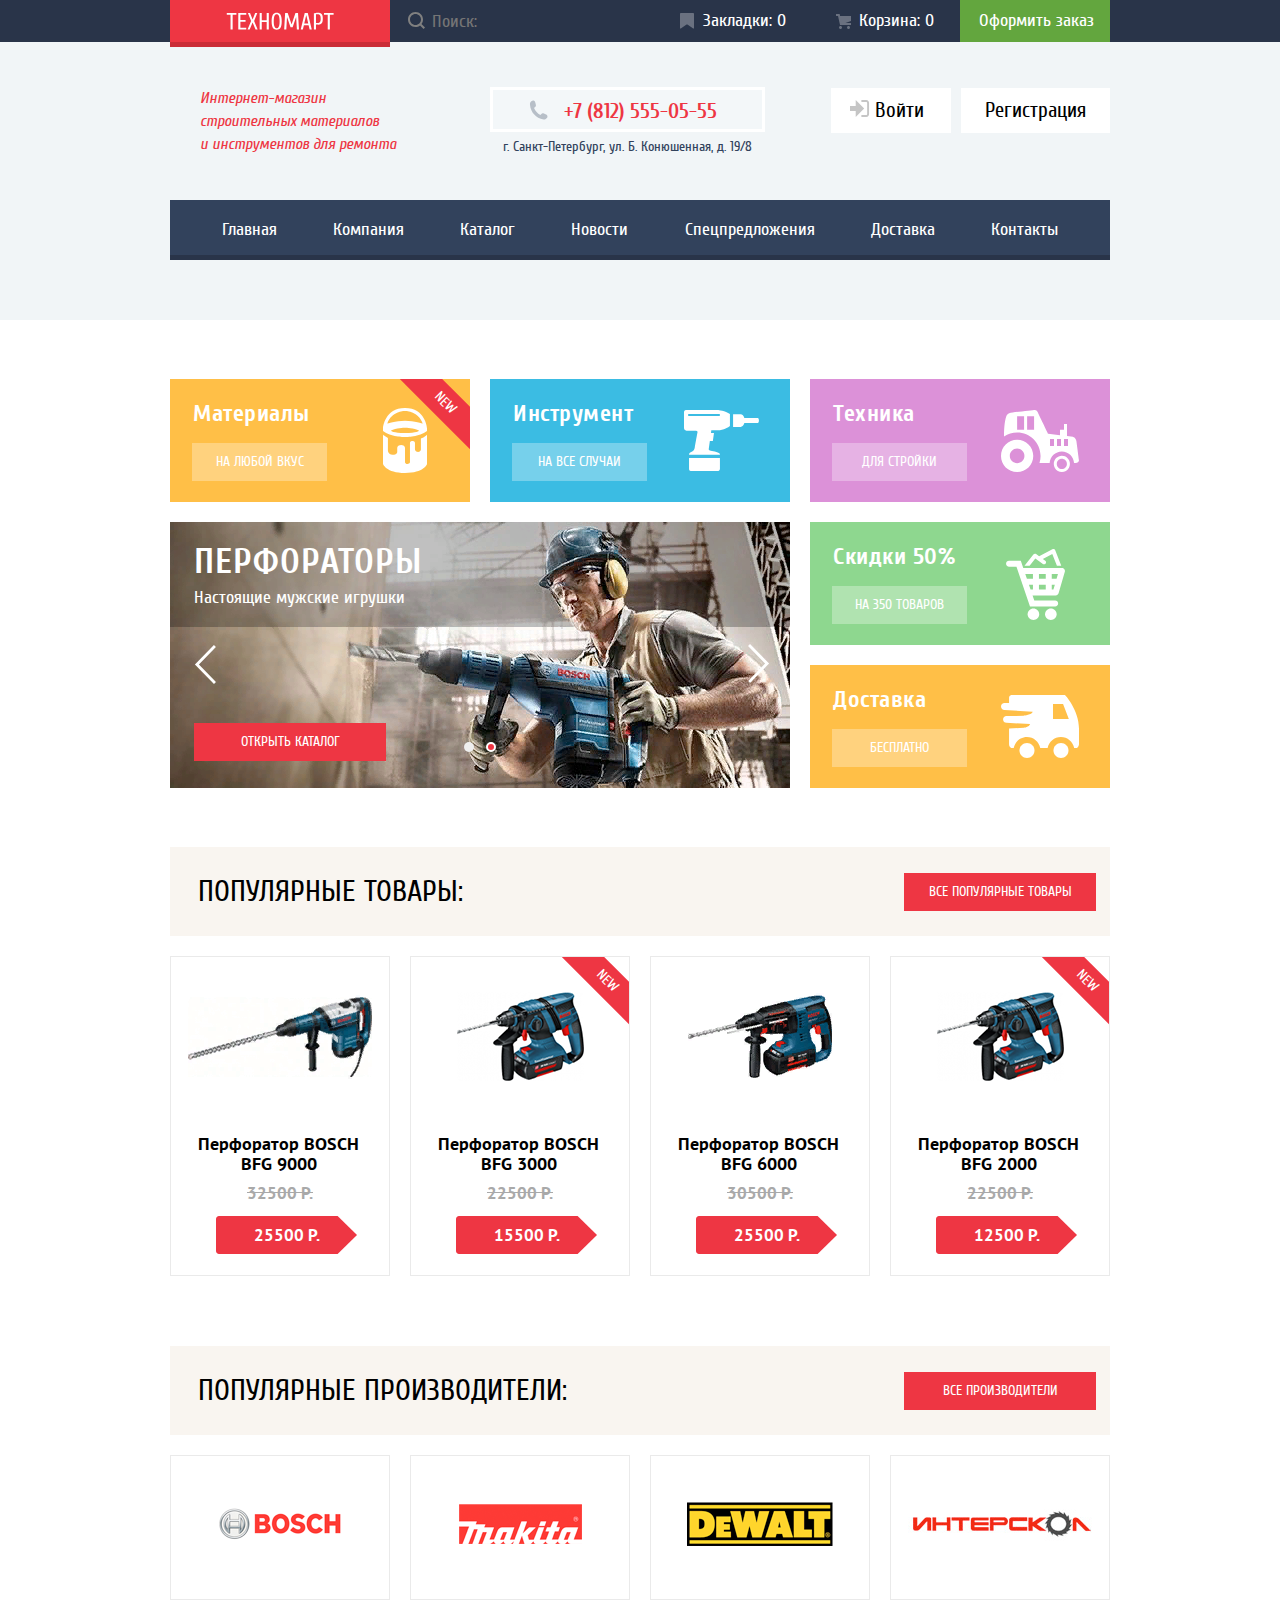
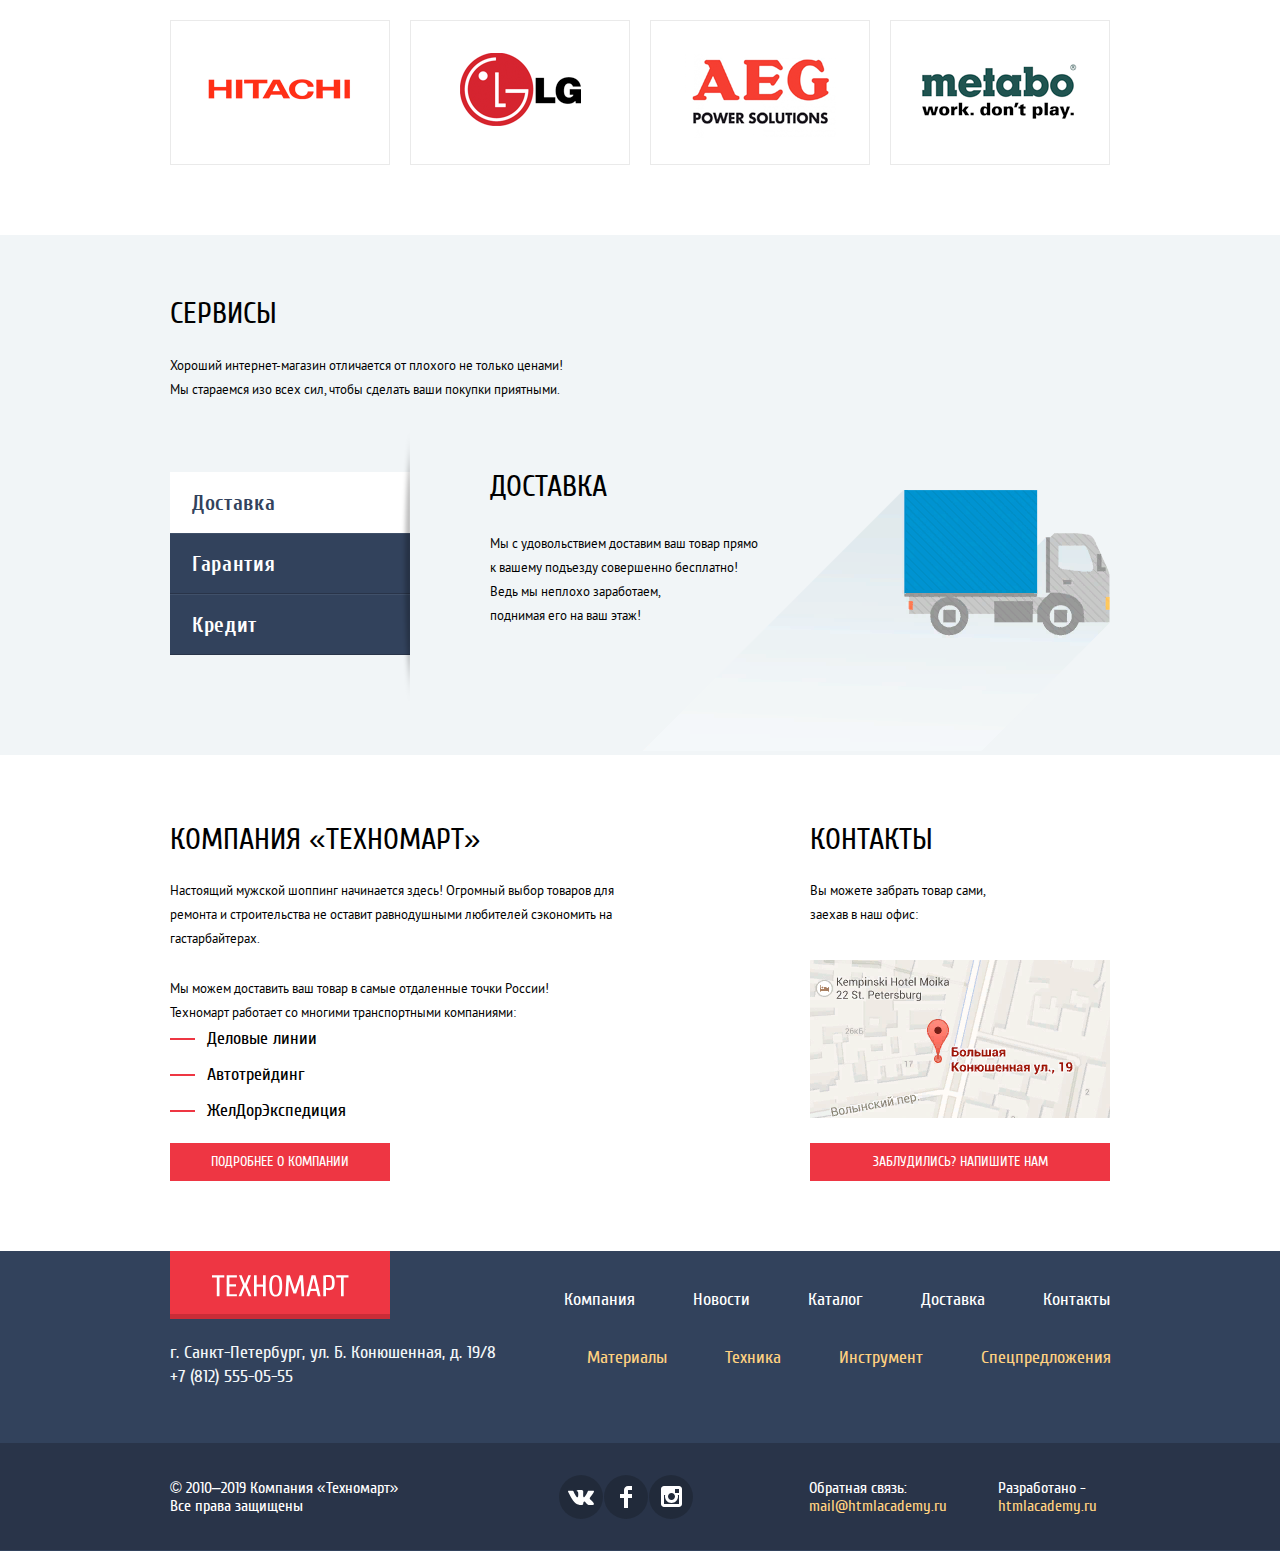
==== commit 8d99c787: "Доработанная версия декоративных элементов на внутренней страницы" ====
--- a/index.html
+++ b/index.html
@@ -24,8 +24,8 @@
           </label>
         </form>
         <div class="user-navigation">
-          <a class="header-bookmark no-empty" href="#">Закладки: <span>0</span></a>
-          <a class="header-cart no-empty" href="#">Корзина: <span>0</span></a>
+          <a class="header-bookmark" href="#">Закладки: <span>0</span></a>
+          <a class="header-cart" href="#">Корзина: <span>0</span></a>
           <a class="header-order" href="#">Оформить заказ</a>
         </div>
       </div>
@@ -36,9 +36,12 @@
         <a class="header-contacts-telephone" href="tel:+78125550555">+7 (812) 555-05-55</a>
         <p class="header-address">г. Санкт-Петербург, ул. Б. Конюшенная, д. 19/8</p>
       </address>
-      <a class="header-login" href="#"><svg width="20" height="17" viewBox="0 0 20 17" fill="none" xmlns="http://www.w3.org/2000/svg">
-        <path d="M14.1667 8.5L5.71429 0V6H0V11H5.71429V17L14.1667 8.5Z" fill="#C5C5C5"/>
-        <path d="M16.1773 15.01H11.3896V17H16.1773C18.2516 17 19.0382 15.19 19.062 13.974V3.028C19.0382 1.811 18.2516 0 16.1773 0H11.3896V1.99H16.1773C16.9763 1.99 17.122 2.671 17.1392 3.047V13.951C17.123 14.327 16.9763 15.01 16.1773 15.01Z" fill="#C5C5C5"/>
+      <a class="header-login" href="#"><svg width="20" height="17" viewbox="0 0 20 17" fill="none"
+          xmlns="http://www.w3.org/2000/svg">
+          <path d="M14.1667 8.5L5.71429 0V6H0V11H5.71429V17L14.1667 8.5Z" fill="#C5C5C5" />
+          <path
+            d="M16.1773 15.01H11.3896V17H16.1773C18.2516 17 19.0382 15.19 19.062 13.974V3.028C19.0382 1.811 18.2516 0 16.1773 0H11.3896V1.99H16.1773C16.9763 1.99 17.122 2.671 17.1392 3.047V13.951C17.123 14.327 16.9763 15.01 16.1773 15.01Z"
+            fill="#C5C5C5" />
         </svg>
         Войти</a>
       <a class="header-registration" href="#">Регистрация</a>
@@ -247,7 +250,8 @@
         <h2 class="visually-hidden">О компании</h2>
         <h3 class="title">Компания «Техномарт»</h3>
         <div class="description">
-          <p class="description-about">Настоящий мужской шоппинг начинается здесь! Огромный выбор товаров для<br>ремонта и
+          <p class="description-about">Настоящий мужской шоппинг начинается здесь! Огромный выбор товаров для<br>ремонта
+            и
             строительства не оставит равнодушными любителей сэкономить на<br>гастарбайтерах. </p>
           <p class="description-about">Мы можем доставить ваш товар в самые отдаленные точки
             России!<br>Техномарт работает со многими транспортными компаниями:</p>
--- a/css/style.css
+++ b/css/style.css
@@ -154,6 +154,7 @@
   width: 220px;
   min-height: 42px;
   box-shadow: 0 5px 0 0 var(--strong-red);
+  cursor: pointer;
 
   display: flex;
   align-items: center;
@@ -202,8 +203,7 @@
 }
 
 .header-form:hover label::before,
-.header-form:focus-within label::before
-/* ,.header-form:hover .search */ {
+.header-form:focus-within label::before {
   filter: brightness(0) invert(100%);
 }
 
@@ -219,11 +219,11 @@
   color: var(--basic-black);
 }
 
-.search {
+.search + label {
   filter: brightness(0) invert(100%);
 }
 
-.search:focus-within {
+.header-form + label:focus-within {
   filter: brightness(0);
 }
 
@@ -255,6 +255,10 @@
 .header-cart {
   display: inline-block;
   padding: 9px 26px;
+}
+
+.no-empty {
+  background-color: var(--basic-red);
 }
 
 .header-bookmark::before {
@@ -360,9 +364,15 @@
   vertical-align: middle;
 }
 
+.header-contacts-telephone:hover,
+.header-contacts-telephone:focus {
+  box-shadow: 0 5px 25px rgba(41, 52, 73, 0.2);
+  opacity: 0.7;
+}
+
 .header-address {
   color: var(--purple-blue);
-  font-family: "Cuprum", sans-serif;
+  font-family: "Cuprum", "Arial", sans-serif;
   font-style: normal;
   font-weight: normal;
   font-size: 14px;
@@ -387,7 +397,7 @@
 .header-login,
 .header-registration {
   color: var(--basic-black);
-  font-family: "Cuprum", sans-serif;
+  font-family: "Cuprum","Arial", sans-serif;
   font-style: normal;
   font-weight: 400;
   font-size: 21px;
@@ -400,7 +410,11 @@
 }
 
 .header-login:hover path,
-.header-login:focus path {
+.header-login:focus path,
+.user-avatar:hover path,
+.user-avatar:focus path,
+.user-logout:hover path,
+.user-logout:focus path {
   fill: var(--basic-grey);
 }
 
@@ -413,7 +427,10 @@
 
 .header-login:active,
 .header-registration:active,
-.header-login:active path {
+.header-login:active path,
+.user-avatar:active path,
+.user-logout:active path,
+.user-name:active {
   color: var(--basic-greylight);
   fill: var(--basic-greylight);
 }
@@ -660,12 +677,12 @@
   font-weight: normal;
   font-size: 14px;
   line-height: 18px;
+  cursor: pointer;
   text-transform: uppercase;
   appearance: none;
   display: flex;
   justify-content: center;
   align-items: center;
-  appearance: none;
   transition: all 0.3s;
 }
 
@@ -814,6 +831,16 @@
   margin-top: auto;
 }
 
+.button-price:hover,
+.button-price:focus {
+  opacity: 0.7;
+  transition: all 0.3s;
+}
+
+.button-price:active {
+  opacity: 0.2;
+}
+
 .buttons {
   background-color: var(--basic-white);
   position: absolute;
@@ -871,15 +898,26 @@
   min-height: 38px;
   margin: 0 auto;
   padding: 7px 0;
+  cursor: pointer;
 }
 
 .button-buy {
   background: var(--basic-green);
   box-shadow: inset 0px -3px 0px var(--rich-green);
   border-radius: 2px;
-  min-height: 35px;
-  margin-bottom: 11px;
-  padding-top: 11px;
+  min-height: 38px;
+  margin-bottom: 9px;
+  padding-left: 10px;
+  position: relative;
+}
+
+.button-buy::before {
+  content: url("../img/icon/icon-cart.svg");
+  position: absolute;
+  display: inline-block;
+  opacity: 0.3;
+  left: 28px;
+  top: 10px;
 }
 
 .button-mark {
@@ -1351,6 +1389,7 @@
   color: var(--basic-black);
   margin-left: auto;
   margin-top: auto;
+  cursor: pointer;
 }
 
 .user-navigation__catalog {
@@ -1369,6 +1408,14 @@
   margin-left: 21px;
  }
 
+ .user-info p {
+   margin: 0;
+   padding: 0;
+   display: inline-block;
+   margin-left: 19px;
+   margin-bottom: 6px;
+ }
+
 .user-avatar {
   margin-top: 7px;
   margin-left: 15px;
@@ -1395,14 +1442,18 @@
 
 .account {
   margin-right: 44px;
+  position: relative;
 }
 
 .account::before {
+  position: absolute;
   content: "";
-  width: 6px;
-  height: 7px;
+  width: 4px;
+  height: 4px;
   border-radius: 50%;
-  background-color: #000000;
+  background-color: var(--purple-blue);
+  left: -18px;
+  top: 9px;
 }
 
 .user-btn {
@@ -1412,7 +1463,9 @@
 }
 
 .my-orders:hover,
-.account:hover {
+.account:hover,
+.my-orders:focus,
+.account:focus {
   color: var(--basic-red);
 }
 
@@ -1473,30 +1526,27 @@
   margin-right: 46px;
 }
 
-.btn-sort-up {
-  background: url("../img/icon/icon-sort-tangle.svg") no-repeat 0 0;
-}
-
 .btn-sort-down {
   margin-right: 14px;
-  margin-left: 20px;
-}
-
-
- .btn-sort-down:not(:disabled) {
-  background: url("../img/icon/icon-sort-tangle.svg") no-repeat 0 0;
+  margin-left: 22px;
   transform: rotate(180deg);
 }
 
-.button-sort ~ disabled {
-  background: url("../img/icon/icon-sort-tangle-disabled.svg") no-repeat 0 0;
-}
-
-.button-sort {
+.button-sort:hover path,
+.button-sort:focus path {
+  fill: var(--basic-black);
+}
+
+.btn-sort__active path {
+  fill: var(--basic-red);
+}
+
+.button-sort,
+.sort-item {
+  background: transparent;
   border: none;
   appearance: none;
-  width: 11px;
-  height: 10px;
+  padding: 0;
   cursor: pointer;
 }
 
@@ -1533,7 +1583,12 @@
   border-color: var(--basic-red);
 }
 
-.sort span {
+.pagination-item a:not([href="#"]) {
+  background-color: var(--basic-red);
+  color: var(--basic-white);
+}
+
+.sort .sort-item {
   font-family: "PT Sans", "Arial", serif;
   font-size: 13px;
   line-height: 18px;
@@ -1551,9 +1606,16 @@
   justify-content: space-between;
 }
 
-.sort span:hover {
+.sort .sort-item:hover,
+.sort .sort-item:focus {
   color: var(--basic-black);
   border-bottom: 1px solid var(--basic-red);
+  opacity: 1;
+}
+
+.sort-item.sort-item__active {
+  border: none;
+  color: var(--basic-red);
   opacity: 1;
 }
 
@@ -1589,6 +1651,20 @@
   padding: 0;
   margin: 0;
   margin-bottom: 15px;
+}
+
+.breadcrumbs-list .active {
+  opacity: 0.5;
+}
+
+.breadcrumb-item:not(.active):hover a,
+.breadcrumb-item:not(.active):focus-within a {
+  color: var(--basic-red);
+}
+
+.breadcrumb-item:hover path,
+.breadcrumb-item:focus-within path {
+  fill: var(--basic-red);
 }
 
 .breadcrumb-item {
@@ -1756,6 +1832,16 @@
   background: url("../img/icon/icon-checkbox-on.svg") no-repeat 0 0;
 }
 
+.filter-input:hover + label,
+.filter-input:focus + label {
+  color: var(--basic-red);
+  border-color: violet;
+}
+
+.filter-input:disabled + label {
+  opacity: 0.3;
+}
+
 .filter-input-radio + label::before {
   content: "";
   position: absolute;
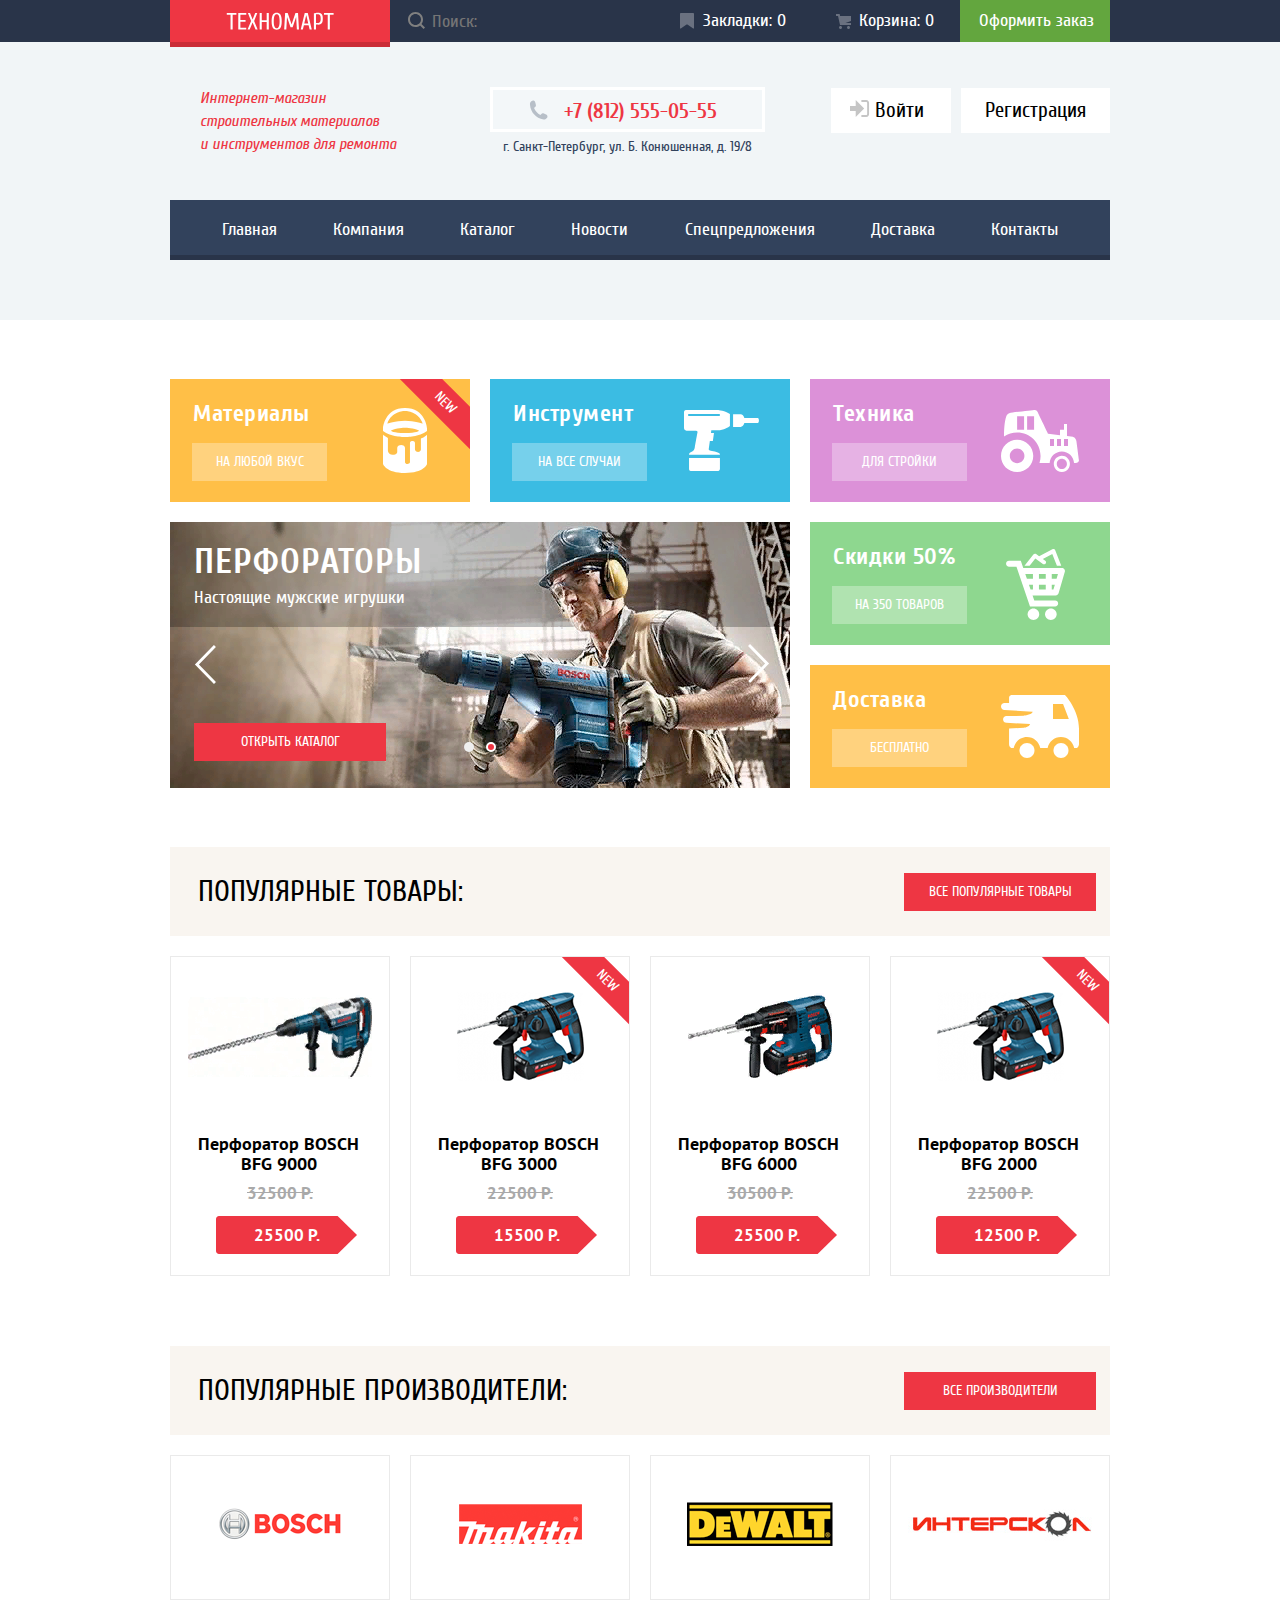
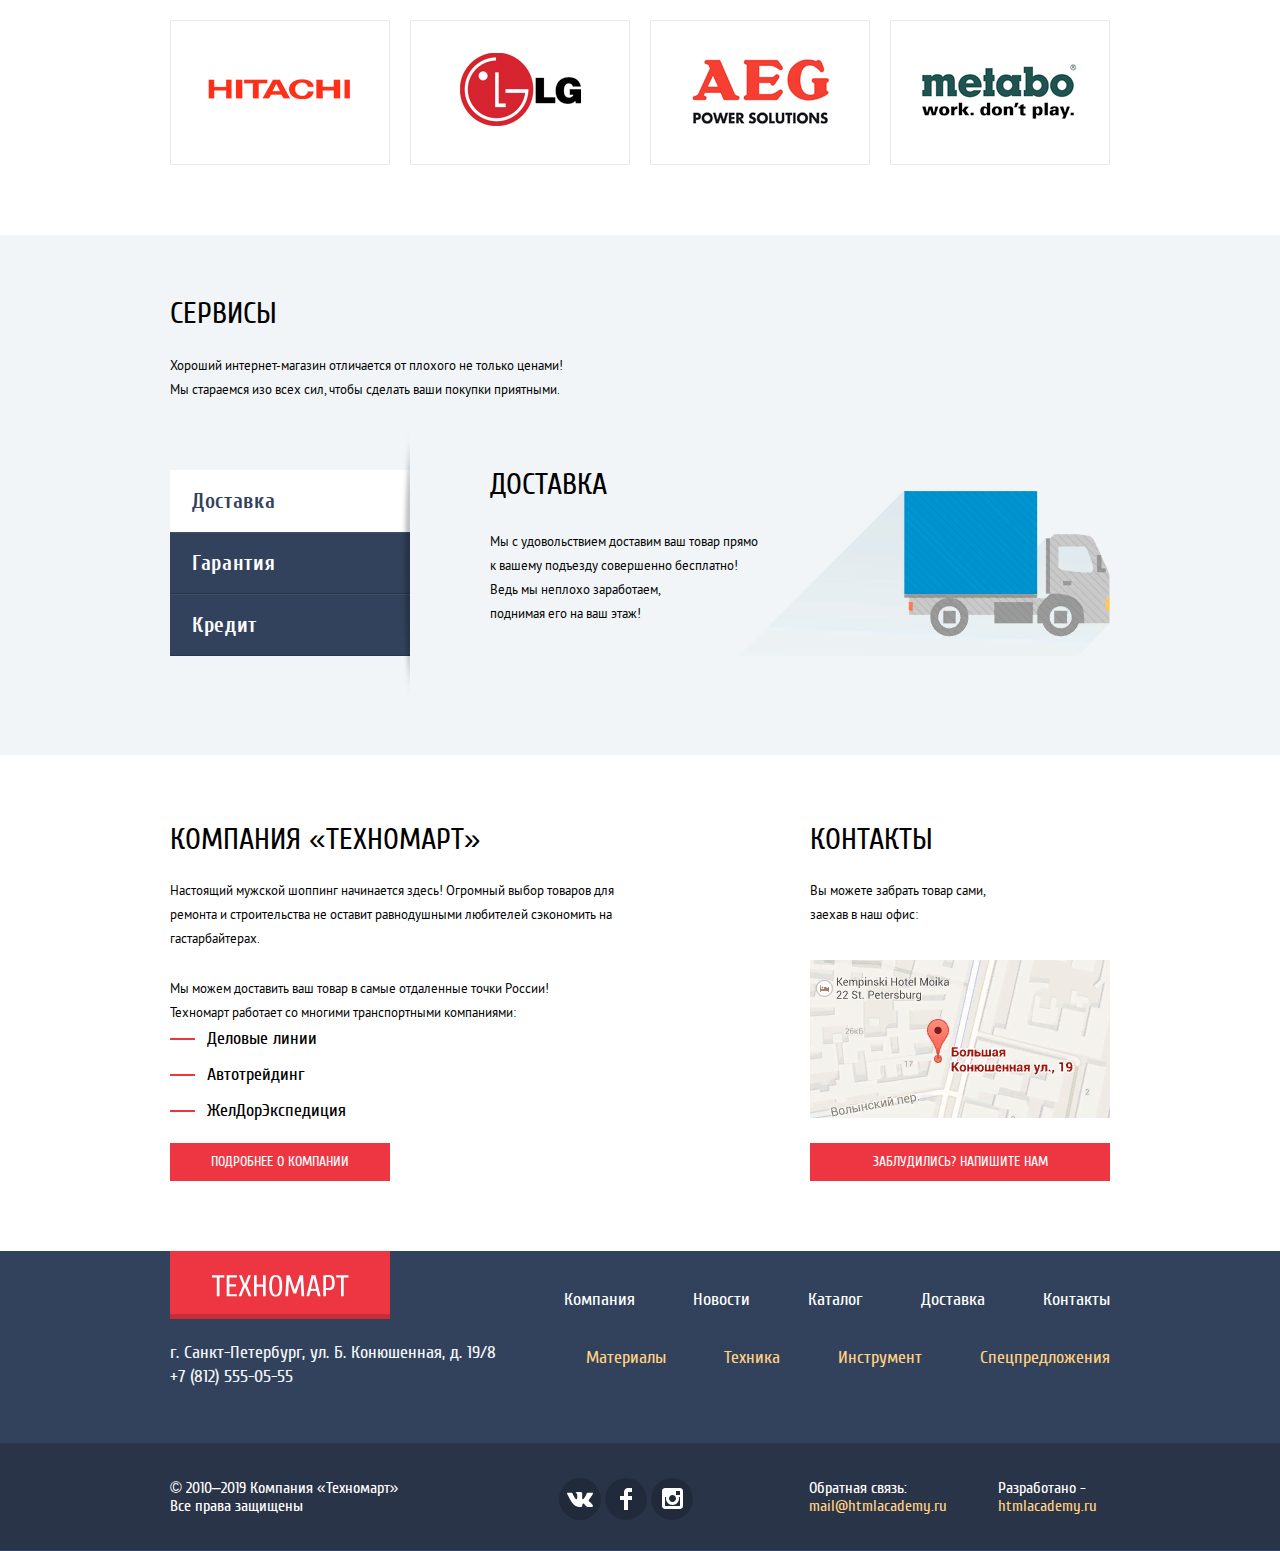
==== commit 52172280: "Финальные правки" ====
--- a/index.html
+++ b/index.html
@@ -7,7 +7,7 @@
   <link rel="icon" href="icon.svg" type="image/svg+xml">
   <link rel="apple-touch-icon" href="favicon.png">
   <link rel="manifest" href="manifest.webmanifest">
-  <link rel="stylesheet" href="css/style.css">
+  <link rel="stylesheet" href="css/style.min.css">
   <link rel="stylesheet" href="css/normalize.css">
   <title>HTML Academy: Техномарт</title>
 </head>
@@ -65,23 +65,23 @@
     <section class="categories container">
       <h2 class="visually-hidden">Категории</h2>
       <ul class="categories-list">
-        <li class="category-item new">
+        <li class="category-item category__material new">
           <h3 class="category-title">Материалы</h3>
           <a class="button-categories" href="catalog.html">На любой вкус</a>
         </li>
-        <li class="category-item">
+        <li class="category-item category__tool">
           <h3 class="category-title">Инструмент</h3>
           <a class="button-categories" href="catalog.html">На все случаи</a>
         </li>
-        <li class="category-item">
+        <li class="category-item category__technic">
           <h3 class="category-title">Техника</h3>
           <a class="button-categories" href="catalog.html">Для стройки</a>
         </li>
-        <li class="category-item">
+        <li class="category-item category__sale">
           <h3 class="category-title">Скидки 50%</h3>
           <a class="button-categories" href="catalog.html">На 350 товаров</a>
         </li>
-        <li class="category-item">
+        <li class="category-item category__delivery">
           <h3 class="category-title">Доставка</h3>
           <a class="button-categories" href="#">Бесплатно</a>
         </li>
@@ -101,8 +101,8 @@
             <a class="button button-slider" href="catalog.html">Открыть каталог</a>
           </div>
           <div class="button-slider-control">
-            <button class="slider-button-left" type="button"></button>
-            <button class="slider-button-right" type="button"></button>
+            <button class="slider-button-left" type="button" aria-label="Следующий слайд налево"></button>
+            <button class="slider-button-right" type="button" aria-label="Следующий сдайд направо"></button>
           </div>
           <div class="button-slider-bullit">
             <button type="button" aria-label="Первый слайд"></button>
@@ -123,10 +123,10 @@
           </div>
           <h3 class="card-description">Перфоратор BOSCH BFG 9000</h3>
           <s class="old-price">32500 Р.</s>
-          <button class="button-price" type="button">25500 Р.</button>
+          <button class="button-price" type="button" aria-label="Цена товара">25500 Р.</button>
           <div class="buttons card-buttons">
-            <button class="button button-buy" type="button">Купить</button>
-            <button class="button button-mark" type="button">В закладки</button>
+            <button class="button button-buy" type="button" aria-label="Добавить товар в корзину">Купить</button>
+            <button class="button button-mark" type="button" aria-label="Добавить товар в закладки">В закладки</button>
           </div>
         </li>
         <li class="card good-item new">
@@ -135,10 +135,10 @@
           </div>
           <h3 class="card-description">Перфоратор BOSCH BFG 3000</h3>
           <s class="old-price">22500 Р.</s>
-          <button class="button button-price" type="button">15500 Р.</button>
+          <button class="button button-price" type="button" aria-label="Цена товара">15500 Р.</button>
           <div class="buttons card-buttons">
-            <button class="button button-buy" type="button">Купить</button>
-            <button class="button button-mark" type="button">В закладки</button>
+            <button class="button button-buy" type="button" aria-label="Добавить товар в корзину">Купить</button>
+            <button class="button button-mark" type="button" aria-label="Добавить товар в закладки">В закладки</button>
           </div>
         </li>
         <li class="card good-item">
@@ -148,10 +148,10 @@
           </div>
           <h3 class="card-description">Перфоратор BOSCH BFG 6000</h3>
           <s class="old-price">30500 Р.</s>
-          <button class="button-price" type="button">25500 Р.</button>
+          <button class="button-price" type="button" aria-label="Цена товара">25500 Р.</button>
           <div class="buttons card-buttons">
-            <button class="button button-buy" type="button">Купить</button>
-            <button class="button button-mark" type="button">В закладки</button>
+            <button class="button button-buy" type="button" aria-label="Добавить товар в корзину">Купить</button>
+            <button class="button button-mark" type="button" aria-label="Добавить товар в закладки">В закладки</button>
           </div>
         </li>
         <li class="card good-item new">
@@ -160,10 +160,10 @@
           </div>
           <h3 class="card-description">Перфоратор BOSCH BFG 2000</h3>
           <s class="old-price">22500 Р.</s>
-          <button class="button-price" type="button">12500 Р.</button>
+          <button class="button-price" type="button" aria-label="Цена товара">12500 Р.</button>
           <div class="buttons card-buttons">
-            <button class="button button-buy" type="button">Купить</button>
-            <button class="button button-mark" type="button">В закладки</button>
+            <button class="button button-buy" type="button" aria-label="Добавить товар в корзину">Купить</button>
+            <button class="button button-mark" type="button" aria-label="Добавить товар в закладки">В закладки</button>
           </div>
         </li>
       </ul>
@@ -212,21 +212,23 @@
         <div class="services-wrapper">
           <ul class="services-list">
             <li class="service-item">
-              <button class="button-services active" type="button">Доставка</button>
+              <button class="button-services btn-delivery active" type="button"
+                aria-label="Информация о доставке">Доставка</button>
             </li>
             <li class="service-item">
-              <button class="button-services" type="button">Гарантия</button>
+              <button class="button-services btn-guarantee" type="button"
+                aria-label="Информация о гарантии">Гарантия</button>
             </li>
             <li class="service-item">
-              <button class="button-services" type="button">Кредит</button>
+              <button class="button-services btn-credit" type="button"
+                aria-label="Информация о покупке в кредит">Кредит</button>
             </li>
           </ul>
           <ul class="points-list">
             <li class="point-item delivery show">
               <h3 class="title point">Доставка</h3>
               <p class="description">Мы с удовольствием доставим ваш товар прямо<br>к вашему подъезду совершенно
-                бесплатно!<br>Ведь мы неплохо
-                заработаем,<br>поднимая его на ваш этаж!</p>
+                бесплатно!<br>Ведь мы неплохо заработаем,<br>поднимая его на ваш этаж!</p>
             </li>
             <li class="point-item guarantee">
               <h3 class="title point">Гарантия</h3>
@@ -239,7 +241,8 @@
               <h3 class="title point">Кредит</h3>
               <p class="description">Залезть в долговую яму стало проще!<br>Кредитные консультанты придут вам на помощь.
               </p>
-              <button class="button button-credit" type="submit">ОТПРАВИТЬ ЗАЯВКУ</button>
+              <button class="button button-credit" type="submit" aria-label="Отправить заявку на кредит">ОТПРАВИТЬ
+                ЗАЯВКУ</button>
             </li>
           </ul>
         </div>
@@ -267,9 +270,11 @@
         <h2 class="visually-hidden">Как нас найти?</h2>
         <h3 class="title">Контакты</h3>
         <p class="description">Вы можете забрать товар сами,<br>заехав в наш офис:</p>
-        <a class="map-popup" href="#"><img src="img/map.png" width="300" height="158"
-            alt="Как нас найти? г. Санкт-Петербург, ул. Б. Конюшенная, д. 19/8"></a>
-        <button class="button button-popup" type="button">Заблудились? Напишите нам</button>
+        <a class="map-popup" href="#">
+          <img src="img/map.png" width="300" height="158"
+            alt="Как нас найти? г. Санкт-Петербург, ул. Б. Конюшенная, д. 19/8">
+        </a>
+        <button class="button button-popup" type="submit" aria-label="Напишите нам">Заблудились? Напишите нам</button>
       </section>
     </div>
   </main>
@@ -287,17 +292,35 @@
         </div>
         <div class="navigation-footer">
           <ul class="navigation-list-footer">
-            <li class="footer-list-item"><a href="#">Компания</a></li>
-            <li class="footer-list-item"><a href="#">Новости</a></li>
-            <li class="footer-list-item"><a href="catalog.html">Каталог</a></li>
-            <li class="footer-list-item"><a href="#">Доставка</a></li>
-            <li class="footer-list-item"><a href="#">Контакты</a></li>
+            <li class="footer-list-item">
+              <a href="#">Компания</a>
+            </li>
+            <li class="footer-list-item">
+              <a href="#">Новости</a>
+            </li>
+            <li class="footer-list-item">
+              <a href="catalog.html">Каталог</a>
+            </li>
+            <li class="footer-list-item">
+              <a href="#">Доставка</a>
+            </li>
+            <li class="footer-list-item">
+              <a href="#">Контакты</a>
+            </li>
           </ul>
           <ul class="navigation-list-footer">
-            <li class="footer-list-item catalog"><a href="catalog.html">Материалы</a></li>
-            <li class="footer-list-item catalog"><a href="catalog.html">Техника</a></li>
-            <li class="footer-list-item catalog"><a href="catalog.html">Инструмент</a></li>
-            <li class="footer-list-item catalog"><a href="catalog.html">Спецпредложения</a></li>
+            <li class="footer-list-item catalog">
+              <a href="catalog.html">Материалы</a>
+            </li>
+            <li class="footer-list-item catalog">
+              <a href="catalog.html">Техника</a>
+            </li>
+            <li class="footer-list-item catalog">
+              <a href="catalog.html">Инструмент</a>
+            </li>
+            <li class="footer-list-item catalog">
+              <a href="catalog.html">Спецпредложения</a>
+            </li>
           </ul>
         </div>
       </div>
@@ -310,34 +333,106 @@
           <p>Все права защищены</p>
         </div>
         <ul class="social-list-footer">
-          <li><a class="social-button" href="#"><span class="visually-hidden">ВКонтакте</span><svg width="27"
-                height="16" viewbox="0 0 27 16" fill="none" xmlns="http://www.w3.org/2000/svg">
+          <li>
+            <a class="social-button" href="#">
+              <span class="visually-hidden">ВКонтакте</span>
+              <svg role="img" aria-label="Логотип Вконтакте" width="27" height="16" viewbox="0 0 27 16" fill="none"
+                xmlns="http://www.w3.org/2000/svg">
                 <path class="vkontakte"
                   d="M16.138 12.51C17.094 12.201 18.318 14.55 19.621 15.449C20.599 16.13 21.348 15.983 21.348 15.983L24.821 15.933C24.821 15.933 26.636 15.821 25.778 14.379C25.707 14.259 25.275 13.31 23.193 11.357C21.016 9.31398 21.311 9.64498 23.932 6.11298C25.529 3.95998 26.168 2.64498 25.968 2.08498C25.776 1.54598 24.603 1.68598 24.603 1.68598L20.69 1.71298C20.309 1.71398 19.986 1.83198 19.839 2.22798C19.836 2.23198 19.218 3.89398 18.394 5.30698C16.653 8.29598 15.958 8.45498 15.67 8.26798C15.009 7.83498 15.176 6.53098 15.176 5.60398C15.176 2.70698 15.608 1.49898 14.33 1.18698C13.903 1.08298 13.591 1.01498 12.502 1.00498C11.11 0.983976 9.928 1.00498 9.258 1.33398C8.813 1.55698 8.472 2.04598 8.679 2.07398C8.939 2.10898 9.522 2.23398 9.834 2.65998C10.235 3.21198 10.223 4.44898 10.223 4.44898C10.223 4.44898 10.452 7.85998 9.683 8.28298C9.155 8.57298 8.433 7.98098 6.88 5.26698C6.087 3.87898 5.488 2.34498 5.488 2.34498C5.488 2.34498 5.372 2.05998 5.162 1.90398C4.912 1.71898 4.562 1.65998 4.562 1.65998L0.848 1.68398C0.848 1.68398 0.29 1.69998 0.0850002 1.94598C-0.0969998 2.16398 0.0700002 2.61398 0.0700002 2.61398C0.0700002 2.61398 2.979 9.49498 6.273 12.961C9.293 16.143 12.725 15.932 12.725 15.932H14.28C14.28 15.932 14.749 15.878 14.989 15.62C15.213 15.38 15.203 14.929 15.203 14.929C15.203 14.929 15.172 12.82 16.138 12.51Z"
                   fill="white" />
               </svg>
-            </a></li>
-          <li><a class="social-button" href="#"><span class="visually-hidden">Facebook</span><svg width="12" height="22"
-                viewbox="0 0 12 22" fill="none" xmlns="http://www.w3.org/2000/svg">
+            </a>
+          </li>
+          <li>
+            <a class="social-button" href="#">
+              <span class="visually-hidden">Facebook</span>
+              <svg role="img" aria-label="Логотип Facebook" width="12" height="22" viewbox="0 0 12 22" fill="none"
+                xmlns="http://www.w3.org/2000/svg">
                 <path class="facebook" d="M12 4V0H8C5.79086 0 4 1.79086 4 4V8H0V12H4V22H8V12H12V8H8V4H12Z"
                   fill="white" />
               </svg>
-            </a></li>
-          <li><a class="social-button" href="#"><span class="visually-hidden">Instagram</span><svg width="21"
+            </a>
+          </li>
+          <li>
+            <a class="social-button" href="#">
+              <span class="visually-hidden">Instagram</span><svg role="img" aria-label="Логотип Instagram" width="21"
                 height="21" viewbox="0 0 21 21" fill="none" xmlns="http://www.w3.org/2000/svg">
                 <path class="instagram" fill-rule="evenodd" clip-rule="evenodd"
                   d="M3 0H18C19.65 0 21 1.35 21 3V18C21 19.65 19.65 21 18 21H3C1.35 21 0 19.65 0 18V3C0 1.35 1.35 0 3 0ZM14 10.5C14 8.57 12.43 7 10.5 7C8.57 7 7 8.57 7 10.5C7 12.43 8.57 14 10.5 14C12.43 14 14 12.43 14 10.5ZM3 18V9H4.181C4.0626 9.49127 4.00186 9.99467 4 10.5C4 14.0899 6.91015 17 10.5 17C14.0899 17 17 14.0899 17 10.5C16.9986 9.99464 16.9379 9.49118 16.819 9H18V18H3ZM14 7H18V3H14V7Z"
                   fill="white" />
               </svg>
-            </a></li>
-
+            </a>
+          </li>
         </ul>
         <p class="mail">Обратная связь:<br><a href="mailto:mail@htmlacademy.ru">mail@htmlacademy.ru</a></p>
         <p class="site">Разработано -<br><a href="https://htmlacademy.ru/intensive/htmlcss">htmlacademy.ru</a></p>
       </div>
     </section>
   </footer>
-
+  <section class="modal modal-feedback">
+    <h2 class="visually-hidden">Обратная связь</h2>
+    <div class="modal-block">
+      <form class="feedback-form" action="https://echo.htmlacademy.ru" method="post" id="form-field">
+        <p class="feedback-item">
+          <label for="user-name-field">Ваше имя:</label>
+          <input class="modal-user__name" type="text" name="user-name" id="user-name-field" placeholder="Имя Фамилия">
+        </p>
+        <p class="feedback-item">
+          <label for="email-field">Ваш e-mail:</label>
+          <input class="modal-user__email" type="email" name="email" id="email-field" placeholder="email@example.com">
+        </p>
+        <p class="feedback-item">
+          <label for="text-field">Текст письма:</label>
+          <textarea class="modal-user__text" name="message" id="text-field" placeholder="В свободной форме"></textarea>
+        </p>
+      </form>
+    </div>
+    <div class="footer-modal">
+      <button type="submit" class="button btn-feedback" aria-label="Отправить форму"
+        form="form-field">Отправить</button>
+    </div>
+    <button type="button" class="modal-close__feedback" aria-label="Закрыть окно"><svg width="21" height="21"
+        viewbox="0 0 21 21" fill="none" xmlns="http://www.w3.org/2000/svg">
+        <path
+          d="M13.273 10.5L20.695 3.07799C21.084 2.68899 21.084 2.05299 20.695 1.66399L19.336 0.304995C18.947 -0.0840054 18.311 -0.0840054 17.922 0.304995L10.5 7.72699L3.07799 0.304995C2.68899 -0.0840054 2.05299 -0.0840054 1.66399 0.304995L0.304995 1.66399C-0.0840054 2.05299 -0.0840054 2.68899 0.304995 3.07799L7.72699 10.5L0.305995 17.922C-0.0830054 18.311 -0.0830054 18.947 0.305995 19.336L1.66499 20.695C2.05399 21.084 2.68999 21.084 3.07899 20.695L10.501 13.273L17.923 20.695C18.312 21.084 18.948 21.084 19.337 20.695L20.696 19.336C21.085 18.947 21.085 18.311 20.696 17.922L13.273 10.5Z"
+          fill="#EE3643" />
+      </svg>
+    </button>
+  </section>
+  <section class="modal modal-map">
+    <h2 class="visually-hidden">Как до нас добраться</h2>
+    <iframe
+      src="https://www.google.com/maps/embed?pb=!1m18!1m12!1m3!1d1998.6037872533248!2d30.320858715841545!3d59.93871648187619!2m3!1f0!2f0!3f0!3m2!1i1024!2i768!4f13.1!3m3!1m2!1s0x4696310fca145cc1%3A0x42b32648d8238007!2z0JHQvtC70YzRiNCw0Y8g0JrQvtC90Y7RiNC10L3QvdCw0Y8g0YPQuy4sIDE5LzgsINCh0LDQvdC60YIt0J_QtdGC0LXRgNCx0YPRgNCzLCAxOTExODY!5e0!3m2!1sru!2sru!4v1614035837439!5m2!1sru!2sru"
+      width="943" height="449" style="border:0;" allowfullscreen="" loading="lazy"></iframe>
+    <button class="modal-close__map" type="button" aria-label="Закрыть карту"><svg width="21" height="21"
+        viewbox="0 0 21 21" fill="none" xmlns="http://www.w3.org/2000/svg">
+        <path
+          d="M13.273 10.5L20.695 3.07799C21.084 2.68899 21.084 2.05299 20.695 1.66399L19.336 0.304995C18.947 -0.0840054 18.311 -0.0840054 17.922 0.304995L10.5 7.72699L3.07799 0.304995C2.68899 -0.0840054 2.05299 -0.0840054 1.66399 0.304995L0.304995 1.66399C-0.0840054 2.05299 -0.0840054 2.68899 0.304995 3.07799L7.72699 10.5L0.305995 17.922C-0.0830054 18.311 -0.0830054 18.947 0.305995 19.336L1.66499 20.695C2.05399 21.084 2.68999 21.084 3.07899 20.695L10.501 13.273L17.923 20.695C18.312 21.084 18.948 21.084 19.337 20.695L20.696 19.336C21.085 18.947 21.085 18.311 20.696 17.922L13.273 10.5Z"
+          fill="#EE3643" />
+      </svg>
+    </button>
+  </section>
+  <div class="modal modal-catalog">
+    <div class="modal-block__catalog">
+      <p class="catalog-description">Товар добавлен в корзину!</p>
+    </div>
+    <div class="footer-modal">
+      <button type="submit" class="button btn-order" aria-label="Оформить заказ">Оформить заказ</button>
+      <button type="button" class="button btn-shopping" aria-label="Продолжить покупки">Продолжить покупки</button>
+    </div>
+    <button type="button" class="modal-close__catalog" aria-label="Закрыть окно"><svg width="21" height="21"
+        viewbox="0 0 21 21" fill="none" xmlns="http://www.w3.org/2000/svg">
+        <path
+          d="M13.273 10.5L20.695 3.07799C21.084 2.68899 21.084 2.05299 20.695 1.66399L19.336 0.304995C18.947 -0.0840054 18.311 -0.0840054 17.922 0.304995L10.5 7.72699L3.07799 0.304995C2.68899 -0.0840054 2.05299 -0.0840054 1.66399 0.304995L0.304995 1.66399C-0.0840054 2.05299 -0.0840054 2.68899 0.304995 3.07799L7.72699 10.5L0.305995 17.922C-0.0830054 18.311 -0.0830054 18.947 0.305995 19.336L1.66499 20.695C2.05399 21.084 2.68999 21.084 3.07899 20.695L10.501 13.273L17.923 20.695C18.312 21.084 18.948 21.084 19.337 20.695L20.696 19.336C21.085 18.947 21.085 18.311 20.696 17.922L13.273 10.5Z"
+          fill="#EE3643" />
+      </svg>
+    </button>
+  </div>
+  <script src="js/map.min.js"></script>
+  <script src="js/feedback.min.js"></script>
+  <script src="js/services.min.js"></script>
+  <script src="js/catalog.min.js"></script>
 </body>
 
 </html>
--- a/css/style.min.css
+++ b/css/style.min.css
@@ -0,0 +1 @@
+@font-face{font-family:"Cuprum";src:local("Cuprum"),url(../fonts/cuprum.woff2) format("woff2"),url(../fonts/cuprum.woff) format("woff");font-weight:400;font-style:normal}@font-face{font-family:"Cuprum";src:local("Cuprum bold") url(../fonts/cuprumbold.woff2) format(woff2),url(../fonts/cuprumbold.woff) format(woff);font-weight:700;font-style:normal}@font-face{font-family:"Cuprum";src:local("Cuprum bold italic"),url(../fonts/cuprumbolditalic.woff2) format("woff2"),url(../fonts/cuprumbolditalic.woff) format("woff");font-weight:700;font-style:italic}@font-face{font-family:"Cuprum";src:local("Cuprum italic"),url(../fonts/cuprumitalic.woff2) format("woff2"),url(../fonts/cuprumitalic.woff) format("woff");font-weight:400;font-style:italic}@font-face{font-family:"PT Sans";src:local("PT Sans"),url(../fonts/ptsans.woff2) format("woff2"),url(../fonts/ptsans.woff) format("woff");font-weight:400;font-style:normal}@font-face{font-family:"PT Sans";src:local("PT Sans bold"),url(../fonts/ptsansbold.woff2) format("woff2"),url(../fonts/ptsansbold.woff) format("woff");font-weight:700;font-style:normal}:root{--basic-red:#ee3643;--basic-green:#63a63e;--basic-grey:#3d546f;--gray:#ababab;--basic-background:#f1f5f7;--very-light-gray:#eaeaea;--light-gray:#e5e5e5;--basic-greylight:#c5c5c5;--basic-white:#fff;--special-yellow:#ffbf47;--very-light-orange:#ffd180;--special-blue:#3bbce3;--special-lilac:#dc91d8;--special-greenlight:#8ed78f;--success:#5fbb2d;--dark-green:#518534;--rich-green:#367315;--error:#ba2732;--basic-black:#000;--sapphire-blue:#212a3a;--beige:#f9f5f0;--purple-blue:#32425c;--very-dark-blue:#293449;--mostly-black-blue:#161d29;--semi-transparent-white:rgba(255,255,255,.5);--light-grayish-blue:#f3f7f9;--light-blue:#F2F6F8;--dark-desaturated-blue:#1D2739;--strong-red:#ca2c37;--gray-old-price:#A9A9A9;--light-grayish-orange:#F7F3EC;--very-dark-desaturated-blue:#405069;--grayish-blue:#d7dcde;--lime-green:#00ca74;--mostly-white:#f4f4f4}*,::after,::before{box-sizing:border-box}.visually-hidden{position:absolute;clip:rect(1px 1px 1px 1px);clip:rect(1px,1px,1px,1px);padding:0;border:0;height:1px;width:1px;overflow:hidden}.navigation-list,.navigation-list-footer,.categories-list,.goods-list,.manufacturers-list,.points-list,.services-list,.social-list-footer,.pagination-list,.breadcrumbs-list,.filter-option{list-style:none}.page{height:100%}.page-body{min-width:960px;margin:0;padding:0;font-family:"Cuprum","Arial",sans-serif;font-size:18px;line-height:24px;font-weight:400;color:var(--basic-black);background-color:var(--basic-white);min-height:100%;display:grid;grid-template-rows:min-content 1fr min-content;align-content:start}a{text-decoration:none;color:var(--basic-white)}img{max-width:100%;height:auto}.logo{background-color:var(--basic-red);width:220px;min-height:42px;box-shadow:0 5px 0 0 var(--strong-red);cursor:pointer;display:flex;align-items:center;justify-content:center}.logo:active{background-color:var(--error)}.container{width:940px;margin:0 auto}.main-header{background-color:var(--basic-background);min-height:320px;margin-bottom:59px;display:grid;grid-template-rows:auto 1fr auto}.header-top-menu .container{display:grid;grid-template-columns:max-content 1fr repeat(3,max-content);align-items:center}.header-top-menu{background-color:var(--very-dark-blue);min-height:42px}.header-form{position:relative}.header-form label::before{content:url(../img/icon/icon-search.svg);position:absolute;display:inline-block;margin-top:12px;margin-left:18px;filter:brightness(0) invert(50%)}.header-form:hover label::before,.header-form:focus-within label::before{filter:brightness(0) invert(100%)}.header-form:focus-within label::before{filter:none}.header-form:focus-within{background-color:var(--basic-white)}.header-form{color:var(--basic-black)}.search+label{filter:brightness(0) invert(100%)}.header-form+label:focus-within{filter:brightness(0)}.header-form .search{background-color:inherit;border:none;appearance:none;width:100%;height:42px;padding-left:42px}.header-order{background-color:var(--basic-green);padding:9px 16px 9px 19px;display:inline-block}.user-navigation{display:flex;position:relative}.header-bookmark{display:inline-block;padding:9px 24px 9px 20px}.header-cart{display:inline-block;padding:9px 26px}.no-empty{background-color:var(--basic-red)}.header-bookmark::before{display:inline-block;width:14px;height:18px;content:url(../img/icon/icon-bookmark.svg);margin-right:9px;opacity:.3;line-height:11px;vertical-align:middle}.header-bookmark:hover::before,.header-cart:hover::before,.header-cart:focus::before,.header-bookmark:focus::before{opacity:1}.header-cart:active::before,.header-bookmark:active::before{opacity:.3}.header-cart::before{display:inline-block;content:url(../img/icon/icon-cart.svg);width:15px;height:15px;opacity:.3;margin-right:8px;line-height:20px;vertical-align:middle}.header-middle-block{display:flex;flex-wrap:wrap}.header-order:hover,.header-order:focus{background-color:var(--success)}.header-order:active{background-color:var(--basic-green);color:var(--semi-transparent-white)}.header-bookmark:active,.header-cart:active{background-color:var(--mostly-black-blue);color:var(--semi-transparent-white)}.header-offer{font-family:"Cuprum",sans-serif;font-weight:400;font-style:italic;font-size:16px;line-height:23px;color:var(--basic-red);margin:0;width:315px;padding-top:16px;padding-bottom:16px;padding-left:30px;align-self:center}.contacts-header{margin:20px 0 16px 5px;align-self:center}.header-contacts-telephone{font-family:"Cuprum",sans-serif;font-style:normal;font-weight:700;font-size:21px;line-height:30px;color:var(--basic-red);border:3px solid var(--basic-white);background:var(--light-grayish-blue);position:relative;padding:4px 45px 1px 36px;min-width:270px;min-height:45px;display:flex;justify-content:center;align-items:center}.header-contacts-telephone::before{content:url(../img/icon/icon-phone.svg);display:inline-block;height:27px;margin-right:16px;vertical-align:middle}.header-contacts-telephone:hover,.header-contacts-telephone:focus{box-shadow:0 5px 25px rgba(41,52,73,.2);opacity:.7}.header-address{color:var(--purple-blue);font-family:"Cuprum","Arial",sans-serif;font-style:normal;font-weight:400;font-size:14px;line-height:24px;padding-top:3px;margin:0;text-align:center}.header-login{margin-left:auto;background-color:var(--basic-white);padding:12px 27px 12px 19px}.header-registration{padding:12px 24px;background-color:var(--basic-white);margin-left:10px}.header-login,.header-registration{color:var(--basic-black);font-family:"Cuprum","Arial",sans-serif;font-style:normal;font-weight:400;font-size:21px;line-height:21px;border:none;appearance:none;display:inline-block;margin-top:46px;margin-bottom:67px}.header-login:hover path,.header-login:focus path,.user-avatar:hover path,.user-avatar:focus path,.user-logout:hover path,.user-logout:focus path{fill:var(--basic-grey)}.header-login:hover,.header-registration:hover,.header-login:focus,.header-registration:focus{color:var(--basic-red)}.header-login:active,.header-registration:active,.header-login:active path,.user-avatar:active path,.user-logout:active path,.user-name:active{color:var(--basic-greylight);fill:var(--basic-greylight)}.site-navigation ul{background-color:var(--purple-blue);box-shadow:inset 0 -5px 0 var(--very-dark-blue);padding:0 24px;margin:0}.main-navigation-wrapper{margin-bottom:60px}.navigation-item a:hover,.navigation-item a:focus{background-color:var(--very-dark-blue)}.navigation-list a:active{background-color:var(--dark-desaturated-blue);opacity:.5}.navigation-list{display:flex;flex-wrap:wrap;justify-content:space-around}.navigation-item a{display:block;padding:18px 24px;text-align:center}.categories{margin-bottom:59px}.categories-list{display:grid;grid-template-columns:1fr 1fr 1fr;gap:20px;margin:0;padding:0}.category-item{min-width:300px;min-height:123px;position:relative;overflow:hidden;display:block}.category__material{background:var(--special-yellow) url(../img/icon/icon-material.svg) no-repeat 213px center}.category__tool{background:var(--special-blue) url(../img/icon/icon-tool.svg) no-repeat 194px center}.category__technic{background:var(--special-lilac) url(../img/icon/icon-technic.svg) no-repeat 191px center}.category__sale{background:var(--special-greenlight) url(../img/icon/icon-basket.svg) no-repeat 196px center}.category__delivery{background:var(--special-yellow) url(../img/icon/icon-delivery.svg) no-repeat 191px center}.category-slider-item{grid-column:1/3;grid-row:2/4;background-color:var(--basic-grey);width:620px;height:266px}.category-title{font-family:"Cuprum",sans-serif;font-style:normal;font-weight:700;font-size:24px;line-height:30px;color:var(--basic-white);margin:20px 10px 14px 23px;padding-right:105px;letter-spacing:.5px}.categories-list .new::before{content:"new";font-family:"Cuprum","Arial",sans-serif;font-style:normal;font-weight:400;font-size:14px;line-height:30px;text-transform:uppercase;text-align:center;width:100px;height:30px;background-color:var(--basic-red);color:var(--basic-white);transform:translate(25px,9px) rotate(45deg);position:absolute;z-index:1;right:0}.button-categories{min-width:135px;min-height:38px;background-color:rgba(255,255,255,.3);font-family:"Cuprum","Arial",sans-serif;font-style:normal;font-weight:400;font-size:14px;line-height:18px;text-transform:uppercase;display:flex;justify-content:center;align-items:center;flex-wrap:wrap;margin:0 22px 20px;width:135px;transition:all 0.3s}.button-slider-bullit{z-index:20;bottom:36px;left:51%;transform:translateX(-50%);display:flex;min-width:30px;justify-content:space-between}.button-slider-bullit button{padding:0;width:10px;height:10px;border-radius:50%;border:none;cursor:pointer;appearance:none;margin-right:12px}.slider-item{display:none}.slide-current{display:block}.button-slider-bullit .current{background-color:var(--basic-red);border:2px solid var(--basic-white)}.slider-button-left{position:absolute;left:24px;top:122px;background:url(../img/icon/icon-left.svg) no-repeat 0 0;width:22px;height:40px;border:none;cursor:pointer}.slider-button-right{position:absolute;background:url(../img/icon/icon-left.svg) no-repeat 0 0;transform:rotate(180deg);width:22px;height:40px;border:none;cursor:pointer;left:578px;top:122px}.button-categories:hover,.button-categories:focus{background-color:rgba(192,192,192,.3)}.button-categories:active{background-color:rgba(165,165,165,.3)}.category-slider-item{position:relative;background-color:rgba(0,0,0,.25);max-width:620px;min-height:266px}.slider-content,.slider-title,.slider-offer,.button-slider,.button-slider-control,.button-slider-bullit{position:absolute}.slider-offer{color:var(--basic-white);margin:64px 338px 178px 24px}.slider-title{font-family:"Cuprum",sans-serif;font-style:normal;font-weight:700;font-size:36px;line-height:36px;text-transform:uppercase;color:var(--basic-white);margin-left:24px;margin-top:22px;letter-spacing:1px}.button{border:none;color:var(--basic-white);font-family:"Cuprum","Arial",sans-serif;font-style:normal;font-weight:400;font-size:14px;line-height:18px;cursor:pointer;text-transform:uppercase;appearance:none;display:flex;justify-content:center;align-items:center;transition:all 0.3s}.popular-button,.button-slider,.button-credit,.button-popup,.button-more,.btn-order{background-color:var(--basic-red)}.popular-button,.button-slider,.btn-order,.btn-shopping{width:192px;height:38px}.button-popup{width:100%;height:38px}.popular-button:hover,.button-slider:hover,.button-credit:hover,.button-popup:hover,.button-more:hover,.btn-feedback:hover,.btn-order:hover,.popular-button:focus,.button-slider:focus,.button-credit:focus,.button-popup:focus,.button-more:focus,.btn-feedback:focus,.btn-order:focus{background-color:var(--strong-red)}.popular-button:active,.button-slider:active,.button-credit:active,.button-popup:active,.button-more:active,.btn-feedback:active,.btn-order:active{background-color:var(--error)}.button-slider{top:201px;left:24px}.title{font-family:"Cuprum","Arial",sans-serif;font-style:normal;font-weight:400;font-size:30px;line-height:30px;text-transform:uppercase}.popular-goods,.popular-block{display:grid;grid-template-rows:min-content 1fr;margin-bottom:50px;row-gap:20px}.popular{display:flex;flex-direction:row;justify-content:space-between;align-items:center;min-height:89px;background-color:var(--beige)}.popular-title{margin-left:28px}.popular-button{margin-right:14px}.good-item{display:flex;flex-direction:column;max-width:auto;min-height:318px;border:1px solid var(--very-light-gray);background:var(--basic-white);box-sizing:border-box;margin-right:20px;margin-bottom:20px}.good-item:nth-child(4n){margin-right:0}.card-description{font-family:"PT Sans","Arial",sans-serif;font-style:normal;font-weight:700;font-size:18px;line-height:20px;display:block;margin:17px 16px 7px;width:183px;min-height:43px}.old-price,.button-price{font-family:"PT Sans","Arial",sans-serif;font-style:normal;font-weight:700;font-size:17px;line-height:18px}.old-price{color:var(--gray-old-price);display:inline-block;padding-bottom:14px}.button-price{color:var(--basic-white);background-image:url(../img/bcg-btn-price.svg);appearance:none;background-color:transparent;border:none;display:block;width:141px;height:38px;margin-right:34px;margin-bottom:21px;margin-left:45px;padding:10px 0;margin-top:auto}.button-price:hover,.button-price:focus{opacity:.7;transition:all 0.3s}.button-price:active{opacity:.2}.buttons{background-color:var(--basic-white);position:absolute;top:0;left:0;z-index:1;width:218px;height:140px;padding:38px 0}.card .buttons{display:none}.card-content{background-color:var(--basic-white);width:218px;height:160px;display:flex;justify-content:center;align-items:center;position:relative}.goods-cards .new::before,.goods-cards__catalog .new::before{content:"new";font-family:"Cuprum","Arial",sans-serif;font-style:normal;font-weight:400;font-size:14px;line-height:30px;text-transform:uppercase;width:100px;height:30px;background-color:var(--basic-red);color:var(--basic-white);transform:translate(28px,9px) rotate(45deg);position:absolute;z-index:2;right:0}.card:hover .buttons,.card:focus .buttons,.card:focus-within .buttons{display:block}.button-buy,.button-mark{display:block;width:135px;min-height:38px;margin:0 auto;padding:7px 0;cursor:pointer}.button-buy{background:var(--basic-green);box-shadow:inset 0 -3px 0 var(--rich-green);border-radius:2px;min-height:38px;margin-bottom:9px;padding-left:10px;position:relative}.button-buy::before{content:url(../img/icon/icon-cart.svg);position:absolute;display:inline-block;opacity:.3;left:28px;top:10px}.button-mark{border:3px solid var(--basic-green);background-color:var(--basic-white);border-radius:2px;color:var(--purple-blue)}.button-buy:hover,.button-buy:focus{background-color:var(--success)}.button-mark:hover,.button-mark:focus{border-color:var(--purple-blue)}.button-buy:active{background-color:var(--dark-green)}.button-mark:active{border-color:var(--purple-blue);opacity:.5}.goods-cards{display:flex;flex-wrap:wrap;margin:0;padding:0}.card{position:relative;overflow:hidden;width:220px;text-align:center;border:1px solid var(--very-light-gray);transition:all 0.3s}.popular-block,.services,.index-column{margin-bottom:70px}.manufacturers-list{padding-left:0;display:grid;grid-template-columns:repeat(4,1fr);grid-template-rows:1fr 1fr;gap:20px;margin:0}.manufacturer-item{background:var(--basic-white);border:1px solid var(--very-light-gray);width:220px;height:145px;transition:all 0.3s;display:flex;align-items:center;justify-content:center}.manufacturer-item:hover,.manufacturer-item:focus,.manufacturer-item:focus-within,.card:hover,.card:focus,.card:focus-within{box-shadow:0 10px 25px rgba(41,52,73,.2);border-color:transparent}.manufacturer-item:active{opacity:.4}.services,.definition{background-color:var(--basic-background)}.services-title h2{padding-bottom:25px;margin:0}.services ul{padding:0;margin:0;position:relative}.services-list::after{content:url(../img/pocket-button-services.svg);position:absolute;top:-45px;right:0}.services-title{padding-top:64px;padding-bottom:68px}.services-title .description,.points-list .title{padding:0;margin:0}.points-list .description{padding-top:30px;padding-right:250px;margin:0}.services{display:grid;grid-template-rows:1fr;margin:0;padding:0}.description{font-family:"PT Sans","Arial",sans-serif;color:var(--basic-black);font-style:normal;font-weight:400;font-size:13px;line-height:24px}.button-services{font-family:"Cuprum","Arial",sans-serif;font-style:normal;font-weight:700;font-size:21px;line-height:30px;color:var(--basic-white);background-color:var(--purple-blue);display:flex;align-items:center;padding-left:22px;width:240px;height:62px;border:none;cursor:pointer;transition:all 0.3s;letter-spacing:.7px}.button-services:hover:not(.active),.button-services:focus:not(.active){background-color:var(--very-dark-blue)}.button-credit{min-width:195px;min-height:38px;border-radius:3px}.services-wrapper{display:flex;flex-wrap:wrap;margin-bottom:99px}.points-list{display:grid}.point-item{grid-row:1/-1;grid-column:1/2;padding-left:80px;width:700px;display:none}.button-services:not(.active){border-bottom:1px solid var(--very-dark-blue);border-top:1px solid var(--very-dark-desaturated-blue)}.show{display:block}.active{background-color:var(--basic-white);color:var(--purple-blue)}.delivery{background:url(../img/background-delivery.png) no-repeat right 21px}.guarantee{background:url(../img/background-guarantee.png) no-repeat right 18px;height:186px}.credit{background:url(../img/background-credit.png) no-repeat right 0;margin-right:-10px;width:710px}.points-list:last-child .description{padding-bottom:23.5px}.index-column{display:flex;justify-content:space-between;flex-wrap:wrap;margin-top:70px;min-height:356px}.about,.contacts{display:flex;flex-wrap:wrap;flex-direction:column;justify-content:space-between}.about h3,.contacts h3,.description p{margin:0}.button-more{color:var(--basic-white);font-family:"Cuprum","Arial",sans-serif;font-style:normal;font-weight:400;font-size:14px;line-height:18px;text-transform:uppercase;width:220px;height:38px;display:flex;justify-content:center;align-items:center;margin-top:20px}.description-about:first-child{padding-bottom:26px}.about .description{margin-top:24px;margin-bottom:1px}.contacts .description{margin-bottom:32px;margin-top:24px}.map-popup{margin-bottom:25px;width:300px;height:158px}.button-popup{margin-bottom:0}.partners-list{margin:0;list-style:none;padding:0}.partner-item{position:relative;margin-left:37px}.partner-item::before{content:url(../img/icon/icon-dash.svg);position:absolute;left:-37px;top:-4px}.partner-item:not(:last-child){padding-bottom:12px}.main-footer{background-color:var(--purple-blue);min-height:300px}.main-footer .logo{height:68px;width:220px;box-shadow:inset 0 -5px 0 var(--strong-red)}.navigation-list-footer,.social-list-footer,.footer-address p,.footer-copyright p{padding:0;margin:0}.footer-address{grid-column:1/2;margin-top:22px;display:block}.navigation-footer{display:flex;flex-direction:column;width:608px;min-height:82px;margin-top:37px}.footer-contacts{margin-bottom:39px}.footer-contacts .container{display:grid;grid-template-columns:1fr 1fr}.footer-list-item{margin-left:58px;margin-bottom:34px}.navigation-list-footer:nth-child(1){display:flex;flex-wrap:wrap;justify-content:flex-end}.navigation-list-footer:nth-child(2){display:flex;flex-wrap:wrap;margin-left:26px}.footer-social{background-color:var(--very-dark-blue);min-height:107px;display:grid}.footer-social .container{display:grid;grid-template-columns:1fr 250px auto auto;align-items:center}.site{margin-right:13px}.mail{margin-right:51px}.social-list-footer{display:flex;flex-wrap:wrap}.social-list-footer li{margin-right:4px;margin-top:4px}.social-button{background:linear-gradient(0deg,var(--sapphire-blue),var(--sapphire-blue));width:42px;height:42px;display:flex;justify-content:center;align-items:center;border-radius:50%}.social-button:hover,.social-button:focus,.social-button:active{background:var(--basic-red)}.footer-list-item:hover{text-decoration:underline}.footer-list-item:active{text-decoration:none;opacity:.3}.catalog a,.mail a,.site a{color:var(--very-light-orange)}.footer-copyright{padding:10px 0}.footer-address,.footer-contacts-telephone{color:var(--light-grayish-blue);font-family:"Cuprum","Arial",sans-serif;font-style:normal;font-weight:400;font-size:18px;line-height:24px}.footer-copyright,.mail,.site{color:var(--basic-white);font-family:"Cuprum","Arial",sans-serif;font-style:normal;font-weight:400;font-size:16px;line-height:18px}.mail a:hover,.site a:hover{text-decoration:underline}.mail a:active,.site a:active{color:var(--basic-red);text-decoration:none}.user-info{display:flex;justify-content:flex-start;align-items:center;width:299px;min-height:45px;background-color:var(--basic-white);color:var(--basic-black);margin-left:auto;margin-top:auto;cursor:pointer}.user-navigation__catalog{display:flex;flex-wrap:wrap;align-self:center}.user-name{font-family:"Cuprum","Arial",sans-serif;font-style:normal;font-weight:400;font-size:21px;line-height:21px;color:var(--basic-black)}.user-info span{margin:0;display:inline-block;padding:0 0 6px 21px}.user-avatar{margin-top:7px;margin-left:15px;display:flex}.user-logout{margin:9px 17px 0 auto}.my-orders,.account{font-family:"Cuprum","Arial",sans-serif;font-style:normal;font-weight:400;font-size:16px;line-height:18px;color:var(--purple-blue)}.my-orders{margin-right:33px}.account{margin-right:44px;position:relative}.account::before{position:absolute;content:"";width:4px;height:4px;border-radius:50%;background-color:var(--purple-blue);left:-18px;top:9px}.user-btn{display:flex;margin-left:auto;margin-top:6px}.my-orders:hover,.account:hover,.my-orders:focus,.account:focus{color:var(--basic-red)}.my-orders:active,.account:active{color:var(--basic-greylight)}.filters label{font-family:"PT Sans","Arial",sans-serif;font-style:normal;font-weight:400;font-size:15px;line-height:19px;text-transform:uppercase;color:var(--basic-black)}.filter-item legend,.manufacturers__catalog legend,.powers legend{font-family:"PT Sans","Arial",sans-serif;font-style:normal;font-weight:700;font-size:17px;line-height:30px;text-transform:uppercase;color:var(--basic-black)}.filter-button,.sort-title,.title-filter,.breadcrumbs-list a,.pagination-list a{font-family:"PT Sans","Arial",sans-serif;font-style:normal;font-weight:400;font-size:13px;line-height:18px;text-transform:uppercase;color:var(--basic-black)}.page-title{background-color:var(--light-blue);min-height:89px;display:flex;align-items:center;padding-left:29px}.sort-item:not(:nth-of-type(3)){margin-right:67px}.sort-item:nth-of-type(3){margin-right:46px}.btn-sort-down{margin-right:14px;margin-left:22px;transform:rotate(180deg)}.button-sort:hover path,.button-sort:focus path{fill:var(--basic-black)}.btn-sort__active path{fill:var(--basic-red)}.button-sort,.sort-item{background:transparent;border:none;appearance:none;padding:0;cursor:pointer}.title-filter,.sort{background-color:var(--light-grayish-orange)}.filter-button,.pagination-item a{background:var(--basic-white);border:1px solid var(--light-gray);box-sizing:border-box;display:flex;justify-content:center;align-items:center;appearance:none;transition:all 0.3s}.filter-button{width:220px;min-height:38px}.filter-button:hover,.pagination-item:hover a,.filter-button:focus,.pagination-item:focus a{border-color:var(--basic-greylight)}.pagination-item:active a{border-color:var(--basic-red)}.pagination-item a:not([href="#"]){background-color:var(--basic-red);color:var(--basic-white)}.sort .sort-item{font-family:"PT Sans","Arial",serif;font-size:13px;line-height:18px;text-transform:uppercase;color:var(--basic-black);border:none;border-bottom:1px dotted var(--basic-red);opacity:.3}.sort{margin-bottom:28px;display:flex;align-items:center;justify-content:space-between}.sort .sort-item:hover,.sort .sort-item:focus{color:var(--basic-black);border-bottom:1px solid var(--basic-red);opacity:1}.sort-item.sort-item__active{border:none;color:var(--basic-red);opacity:1}.pagination-item a{width:38px;height:38px;margin-bottom:10px}.pagination-item .button-pagination{width:140px;height:38px}.header-middle-block__catalog{display:grid;grid-template-columns:repeat(2,min-content) 1fr}.form-catalog{padding-top:16px;padding-bottom:16px;align-self:center}.inner-page{margin-bottom:20px}.breadcrumbs-list{display:flex;justify-content:flex-start;flex-wrap:wrap;padding:0;margin:0;margin-bottom:15px}.breadcrumbs-list .active{opacity:.5}.breadcrumb-item:not(.active):hover a,.breadcrumb-item:not(.active):focus-within a{color:var(--basic-red)}.breadcrumb-item:hover path,.breadcrumb-item:focus-within path{fill:var(--basic-red)}.breadcrumb-item{margin-right:40px;position:relative}.breadcrumb-item::after{content:url(../img/icon/icon-right-small.svg);position:absolute;top:2px;right:-24px}.breadcrumb-item__current::after{display:none}.catalog-column{display:grid;grid-template-columns:220px 1fr;column-gap:20px;margin-top:20px}.title-filter,.sort-title{display:inline-block;margin:0}.title-filter{padding:10px 151px 10px 18px}.sort-title{padding:10px 18px;margin-right:auto}.page-filter{margin-bottom:14px}.checkbox-list li:not(:last-child){margin-bottom:20px}.checkbox-list li:last-child{margin-bottom:27px}.manufacturers__catalog legend{padding-top:16px;padding-bottom:17.5px}.filter-item{margin:0;padding:0;border:none}.range-filter{width:220px;margin-top:11px}.range-controls{position:relative;height:80px;background-color:var(--light-grayish-orange);border-radius:5px;margin-bottom:9px;padding-top:39px;padding-right:20px;padding-left:20px}.range-controls .bar{width:84%;height:2px;background:var(--lime-green)}.range-controls .scale{height:2px;background:var(--grayish-blue)}.range-controls .toggle{width:4px;height:4px;padding:0;background-color:var(--gray);border:8px solid var(--basic-white);border-radius:50%;box-sizing:content-box;box-shadow:0 2px 1px 0 var(--grayish-blue);position:absolute;left:0;top:30px;cursor:pointer}.range-controls .toggle-min{left:9px}.range-controls .toggle-max{left:162px}.price-controls{display:flex;justify-content:space-between;align-items:center;margin-bottom:25px}.price-controls input{font-family:"PT Sans","Arial",sans-serif;font-style:normal;font-weight:400;font-size:17px;line-height:18px;width:95px;height:38px;border-radius:5px;border:none;text-align:center;background-color:var(--light-grayish-orange);color:var(--basic-black)}.filter-option label{position:relative;display:block;cursor:pointer;user-select:none;margin-left:35px}.filter-input-checkbox+label::before{content:"";position:absolute;left:-35px;top:-2px;width:23px;height:23px;border:2px solid var(--basic-greylight);border-radius:2px}.filter-input-checkbox:checked+label::before{display:none}.filter-input-checkbox:checked+label::after{content:"";position:absolute;top:-2px;left:-35px;width:27px;height:23px;background:url(../img/icon/icon-checkbox-on.svg) no-repeat 0 0}.filter-input:hover+label,.filter-input:focus+label{color:var(--basic-red);border-color:violet}.filter-input:disabled+label{opacity:.3}.filter-input-radio+label::before{content:"";position:absolute;left:-35px;top:-1px;width:25px;height:25px;border:3px solid var(--basic-greylight);border-radius:50%}.filter-input-radio:checked+label::after{content:"";position:absolute;top:7px;left:-27px;width:9px;height:9px;background-color:var(--basic-greylight);border-radius:50%}.powers legend{padding-top:18px;padding-bottom:23px}.radio-list li:not(:last-child){margin-bottom:22.5px}.radio-list li:last-child{margin-bottom:37px}.filters{width:220px;min-height:720px}.form-filter fieldset{border:none;border-bottom:1px solid var(--light-blue);margin:0;padding:0}.radio-list,.checkbox-list{padding:0;margin:0}.goods-cards__catalog{display:grid;grid-template-columns:repeat(3,auto);padding:0;margin:0;column-gap:20px;row-gap:16px}.goods-cards__catalog .good-item{margin:0}.pagination-list{display:flex;flex-wrap:wrap;padding:0;margin-bottom:0;margin-top:48px}.pagination-item{margin-right:10px}.definition{margin-top:49px}.definition .title{margin:0;padding-top:64px}.definition .description{margin:0;padding-top:25px;padding-bottom:68px}.modal{margin:0 auto;filter:drop-shadow(0 4px 20px rgba(0,0,0,.15));border-top:7px solid var(--basic-red);display:none}.modal-show{display:block;animation:bounce 0.6s;position:fixed;top:50%;right:0;bottom:50%;left:0;margin:auto;z-index:50}.modal-error{animation:shake 0.6s}.modal-feedback{width:620px;min-height:430px}.modal-map iframe{border:none}.modal-map{width:943px;height:449px}.modal-block{background-color:var(--basic-white);display:flex;flex-wrap:wrap;flex-direction:column;min-height:311px;position:relative}.footer-modal{background-color:var(--mostly-white);width:100%;height:112px;display:flex;align-items:center;justify-content:center}.btn-feedback{width:460px;height:38px;background-color:var(--basic-red)}.modal-close__feedback,.modal-close__map,.modal-close__catalog{position:absolute;border:none;appearance:none;top:14px;background:transparent;right:11px;cursor:pointer;padding:0}.modal-close__feedback:hover path,.modal-close__feedback:focus path,.modal-close__catalog:hover path,.modal-close__map:hover path,.modal-close__map:focus path,.modal-close__catalog:focus path{fill:var(--strong-red)}.modal-close__map:active path,.modal-close__feedback:active path,.modal-close__catalog:active path{opacity:.3}.feedback-form input[type="email"],.feedback-form input[type="text"],.feedback-form textarea{font-family:"PT Sans","Arial",sans-serif;font-style:normal;font-weight:400;font-size:13px;line-height:24px;color:var(--basic-black);padding:0 12px;border:2px solid var(--basic-greylight);border-radius:2px}.feedback-form{display:flex;width:460px;flex-wrap:wrap;justify-content:space-between;margin:39px auto 0}.feedback-item:not(:last-child){margin-bottom:13px}.feedback-item label{display:block;margin-bottom:11px;font-family:"Cuprum","Arial",sans-serif;font-style:normal;font-weight:400;font-size:18px;line-height:24px}.feedback-item{width:220px;margin:0}.feedback-item:nth-child(1) input,.feedback-item:nth-child(2) input{width:220px;min-height:38px}.feedback-item:nth-child(3) textarea{width:460px;min-height:114px;padding-top:7px;resize:none}.modal-catalog{width:620px;min-height:282px}.modal-block__catalog{background-color:var(--basic-white);display:flex;flex-wrap:wrap;flex-direction:column;align-items:center;min-height:163px}.catalog-description{margin:0;padding:66px 8px 20px;font-family:"Cuprum","Arial",sans-serif;font-style:normal;font-weight:700;font-size:24px;line-height:30px;position:relative;letter-spacing:.5px}.catalog-description::before{position:absolute;content:url(../img/icon/icon-mark.svg);left:-88px;top:48px}.btn-order{margin-right:10px}.btn-shopping{background-color:var(--basic-white);color:var(--basic-black)}.btn-shopping:hover,.btn-shopping:focus{background-color:var(--rich-green);color:var(--basic-white)}.btn-shopping:active{background-color:var(--success)}@keyframes bounce{0%{transform:translateY(-2000px)}70%{transform:translateY(30px)}90%{transform:translateY(-10px)}100%{transform:translateY(0)}}@keyframes shake{0%,100%{transform:translateX(0)}10%,30%,50%,70%,90%{transform:translateX(-10px)}20%,40%,60%,80%{transform:translateX(10px)}}
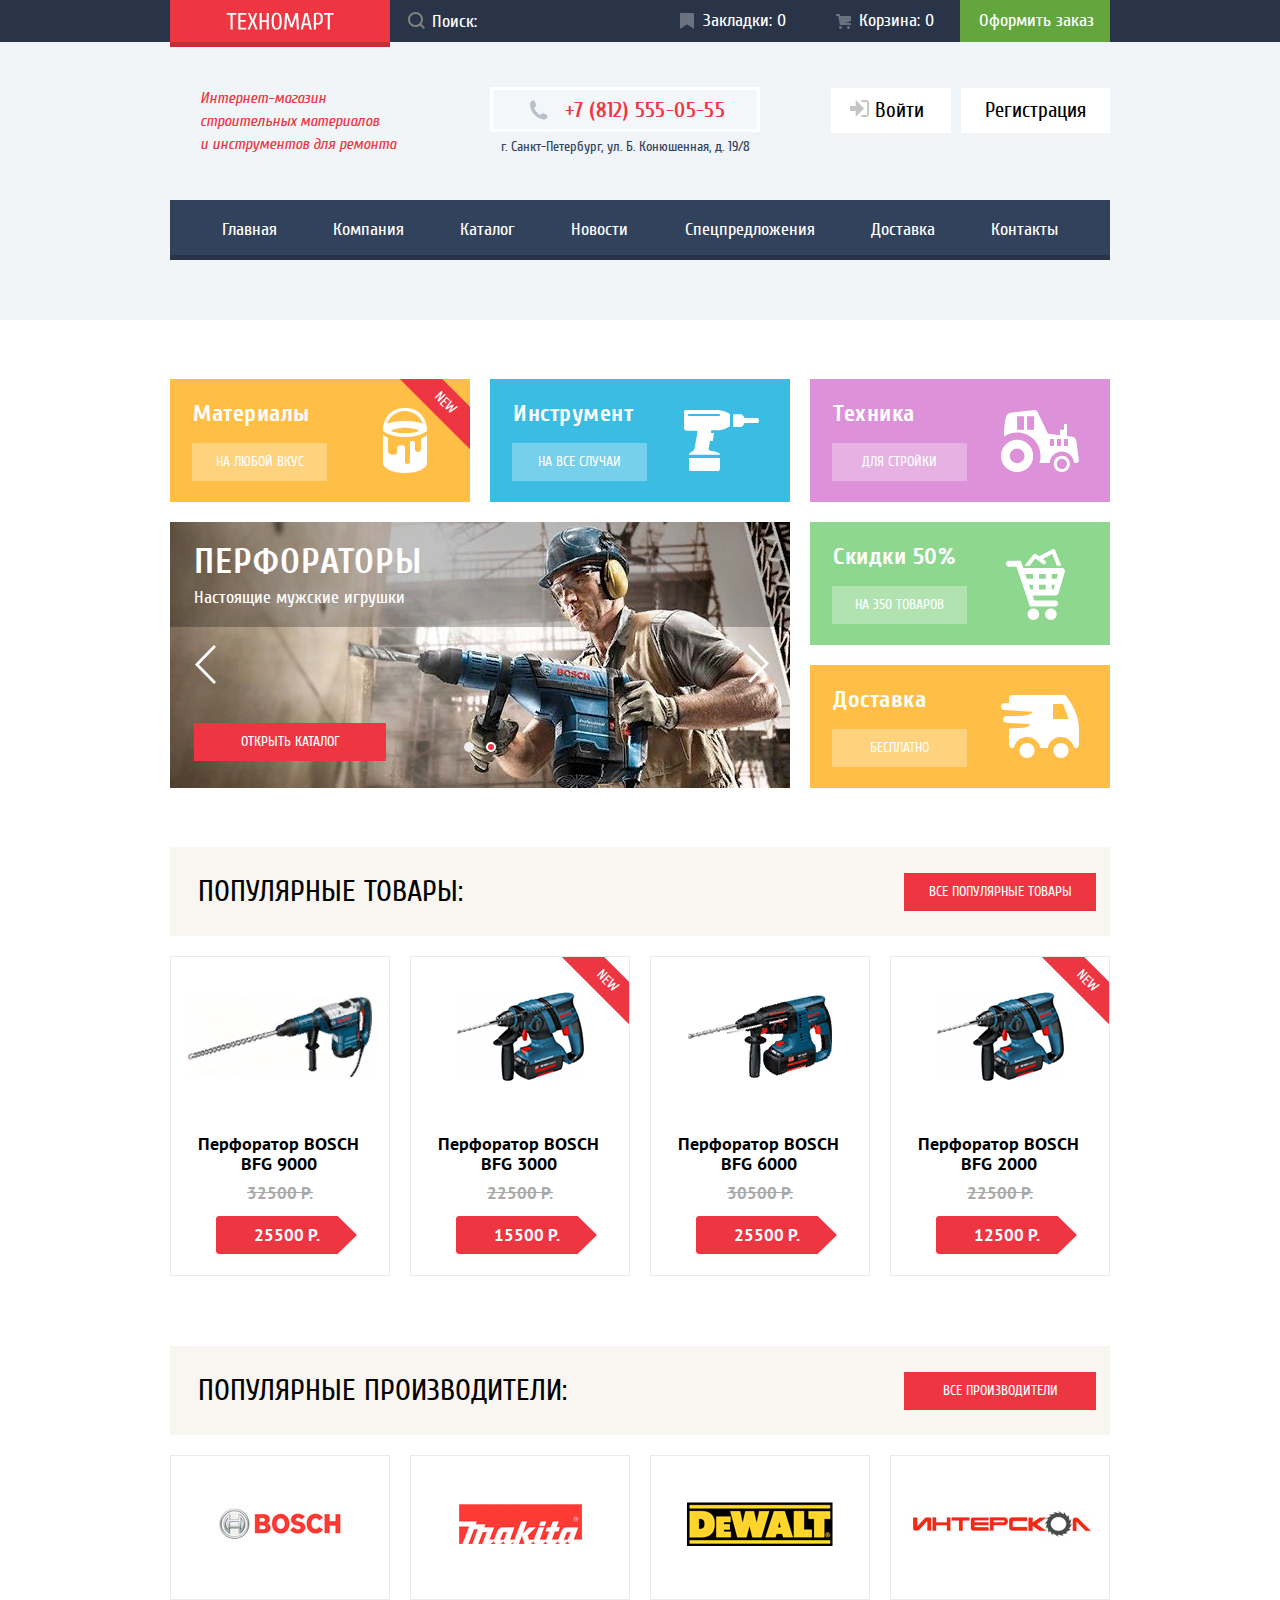
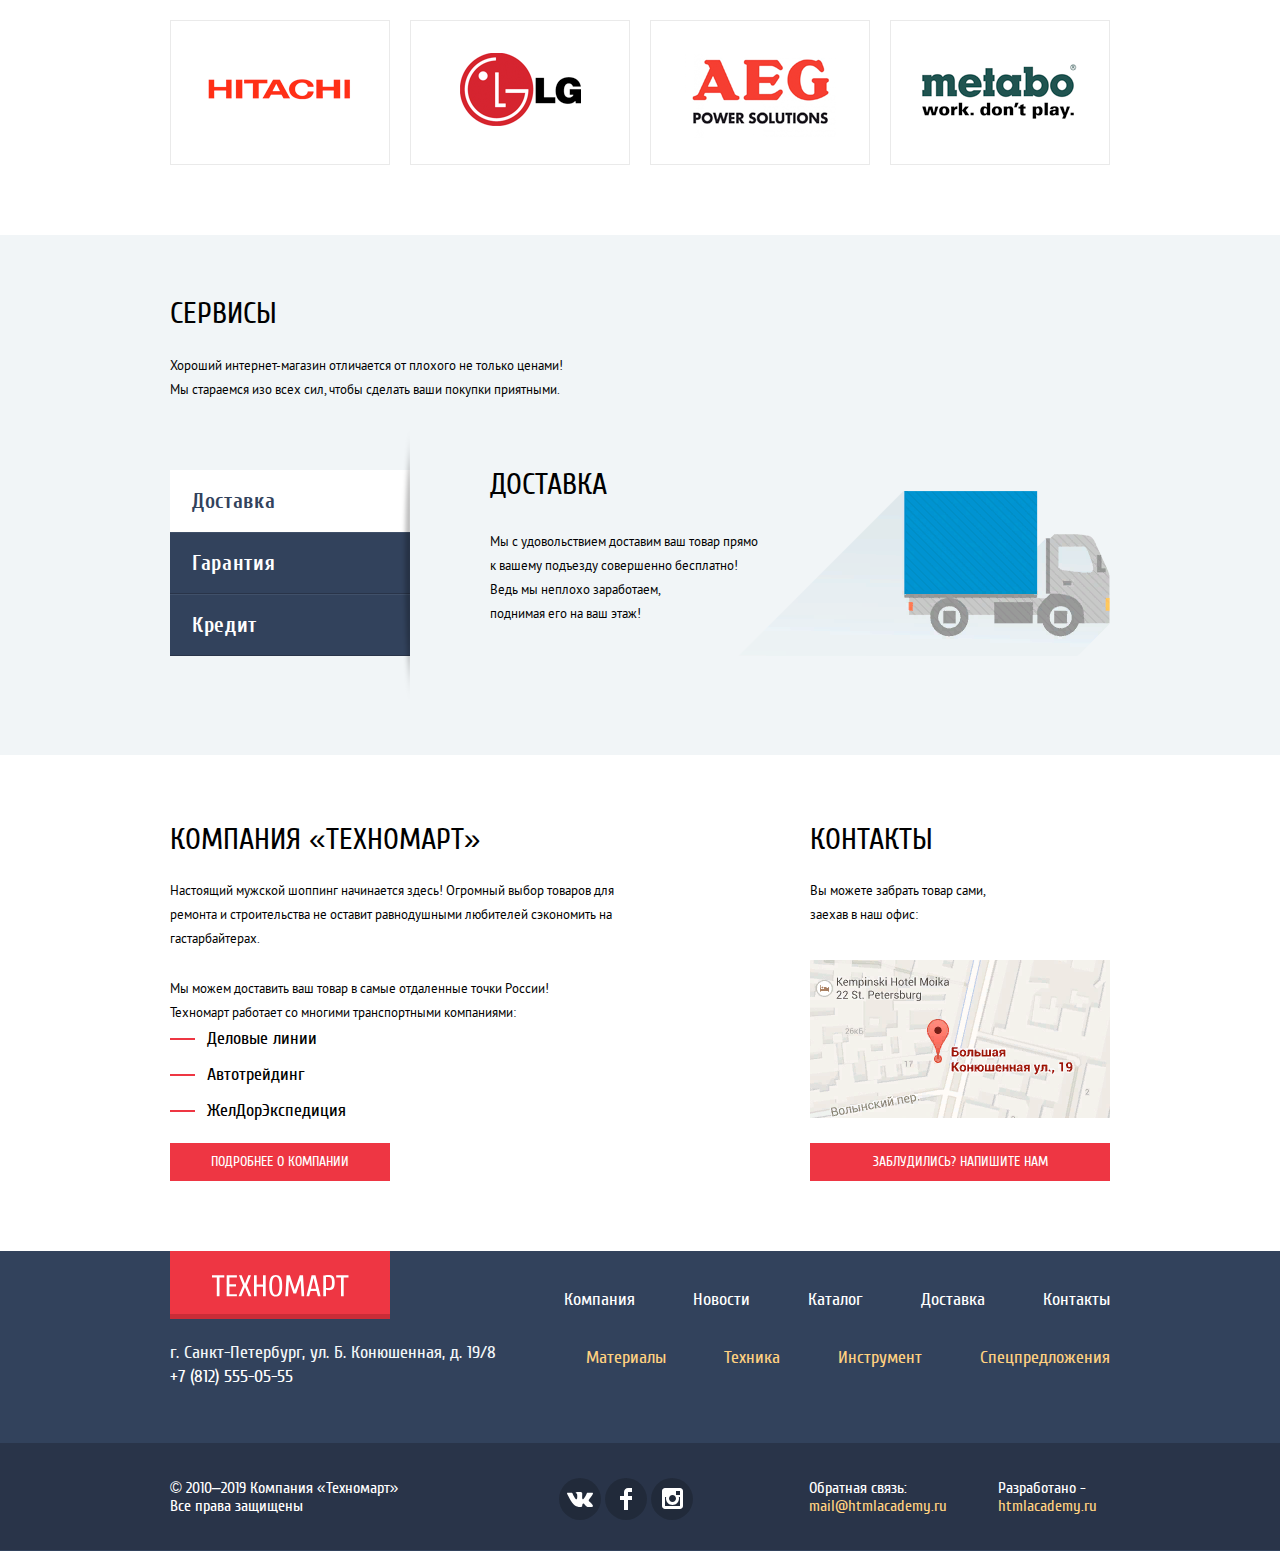
==== commit d59c40f7: "Корректировки №2" ====
--- a/index.html
+++ b/index.html
@@ -36,26 +36,40 @@
         <a class="header-contacts-telephone" href="tel:+78125550555">+7 (812) 555-05-55</a>
         <p class="header-address">г. Санкт-Петербург, ул. Б. Конюшенная, д. 19/8</p>
       </address>
-      <a class="header-login" href="#"><svg width="20" height="17" viewbox="0 0 20 17" fill="none"
-          xmlns="http://www.w3.org/2000/svg">
+      <a class="header-login" href="#">
+        <svg width="20" height="17" viewbox="0 0 20 17" fill="none" xmlns="http://www.w3.org/2000/svg">
           <path d="M14.1667 8.5L5.71429 0V6H0V11H5.71429V17L14.1667 8.5Z" fill="#C5C5C5" />
-          <path
-            d="M16.1773 15.01H11.3896V17H16.1773C18.2516 17 19.0382 15.19 19.062 13.974V3.028C19.0382 1.811 18.2516 0 16.1773 0H11.3896V1.99H16.1773C16.9763 1.99 17.122 2.671 17.1392 3.047V13.951C17.123 14.327 16.9763 15.01 16.1773 15.01Z"
+          <path d="M16.1773 15.01H11.3896V17H16.1773C18.2516 17 19.0382 15.19 19.062 13.974V3.028C19.0382 1.811 18.2516 0 16.1773 0H11.3896V1.99H16.1773C16.9763 1.99 17.122 2.671 17.1392 3.047V13.951C17.123 14.327 16.9763 15.01 16.1773 15.01Z"
             fill="#C5C5C5" />
         </svg>
-        Войти</a>
+        Войти
+      </a>
       <a class="header-registration" href="#">Регистрация</a>
     </div>
     <div class="main-navigation-wrapper">
       <nav class="container site-navigation">
         <ul class="navigation-list">
-          <li class="navigation-item"><a href="#">Главная</a></li>
-          <li class="navigation-item"><a href="#">Компания</a></li>
-          <li class="navigation-item"><a href="catalog.html">Каталог</a></li>
-          <li class="navigation-item"><a href="#">Новости</a></li>
-          <li class="navigation-item"><a href="#">Спецпредложения</a></li>
-          <li class="navigation-item"><a href="#">Доставка</a></li>
-          <li class="navigation-item"><a href="#">Контакты</a></li>
+          <li class="navigation-item">
+            <a href="#">Главная</a>
+          </li>
+          <li class="navigation-item">
+            <a href="#">Компания</a>
+          </li>
+          <li class="navigation-item">
+            <a href="catalog.html">Каталог</a>
+          </li>
+          <li class="navigation-item">
+            <a href="#">Новости</a>
+          </li>
+          <li class="navigation-item">
+            <a href="#">Спецпредложения</a>
+          </li>
+          <li class="navigation-item">
+            <a href="#">Доставка</a>
+          </li>
+          <li class="navigation-item">
+            <a href="#">Контакты</a>
+          </li>
         </ul>
       </nav>
     </div>
@@ -123,7 +137,9 @@
           </div>
           <h3 class="card-description">Перфоратор BOSCH BFG 9000</h3>
           <s class="old-price">32500 Р.</s>
-          <button class="button-price" type="button" aria-label="Цена товара">25500 Р.</button>
+          <button class="button-price" type="button" aria-label="Цена товара">
+            <a href="#">25500 Р.</a>
+          </button>
           <div class="buttons card-buttons">
             <button class="button button-buy" type="button" aria-label="Добавить товар в корзину">Купить</button>
             <button class="button button-mark" type="button" aria-label="Добавить товар в закладки">В закладки</button>
@@ -135,7 +151,9 @@
           </div>
           <h3 class="card-description">Перфоратор BOSCH BFG 3000</h3>
           <s class="old-price">22500 Р.</s>
-          <button class="button button-price" type="button" aria-label="Цена товара">15500 Р.</button>
+          <button class="button button-price" type="button" aria-label="Цена товара">
+            <a href="#">15500 Р.</a>
+          </button>
           <div class="buttons card-buttons">
             <button class="button button-buy" type="button" aria-label="Добавить товар в корзину">Купить</button>
             <button class="button button-mark" type="button" aria-label="Добавить товар в закладки">В закладки</button>
@@ -148,7 +166,9 @@
           </div>
           <h3 class="card-description">Перфоратор BOSCH BFG 6000</h3>
           <s class="old-price">30500 Р.</s>
-          <button class="button-price" type="button" aria-label="Цена товара">25500 Р.</button>
+          <button class="button-price" type="button" aria-label="Цена товара">
+            <a href="#">25500 Р.</a>
+          </button>
           <div class="buttons card-buttons">
             <button class="button button-buy" type="button" aria-label="Добавить товар в корзину">Купить</button>
             <button class="button button-mark" type="button" aria-label="Добавить товар в закладки">В закладки</button>
@@ -160,7 +180,9 @@
           </div>
           <h3 class="card-description">Перфоратор BOSCH BFG 2000</h3>
           <s class="old-price">22500 Р.</s>
-          <button class="button-price" type="button" aria-label="Цена товара">12500 Р.</button>
+          <button class="button-price" type="button" aria-label="Цена товара">
+            <a href="#">12500 Р.</a>
+          </button>
           <div class="buttons card-buttons">
             <button class="button button-buy" type="button" aria-label="Добавить товар в корзину">Купить</button>
             <button class="button button-mark" type="button" aria-label="Добавить товар в закладки">В закладки</button>
@@ -287,7 +309,7 @@
               alt="Логотип «Техномарт»"></a>
           <address class="footer-address">
             <p>г. Санкт-Петербург, ул. Б. Конюшенная, д. 19/8</p>
-            <p>+7 (812) 555-05-55</p>
+            <a href="tel:+78125550555">+7 (812) 555-05-55</a>
           </address>
         </div>
         <div class="navigation-footer">
@@ -336,31 +358,24 @@
           <li>
             <a class="social-button" href="#">
               <span class="visually-hidden">ВКонтакте</span>
-              <svg role="img" aria-label="Логотип Вконтакте" width="27" height="16" viewbox="0 0 27 16" fill="none"
-                xmlns="http://www.w3.org/2000/svg">
-                <path class="vkontakte"
-                  d="M16.138 12.51C17.094 12.201 18.318 14.55 19.621 15.449C20.599 16.13 21.348 15.983 21.348 15.983L24.821 15.933C24.821 15.933 26.636 15.821 25.778 14.379C25.707 14.259 25.275 13.31 23.193 11.357C21.016 9.31398 21.311 9.64498 23.932 6.11298C25.529 3.95998 26.168 2.64498 25.968 2.08498C25.776 1.54598 24.603 1.68598 24.603 1.68598L20.69 1.71298C20.309 1.71398 19.986 1.83198 19.839 2.22798C19.836 2.23198 19.218 3.89398 18.394 5.30698C16.653 8.29598 15.958 8.45498 15.67 8.26798C15.009 7.83498 15.176 6.53098 15.176 5.60398C15.176 2.70698 15.608 1.49898 14.33 1.18698C13.903 1.08298 13.591 1.01498 12.502 1.00498C11.11 0.983976 9.928 1.00498 9.258 1.33398C8.813 1.55698 8.472 2.04598 8.679 2.07398C8.939 2.10898 9.522 2.23398 9.834 2.65998C10.235 3.21198 10.223 4.44898 10.223 4.44898C10.223 4.44898 10.452 7.85998 9.683 8.28298C9.155 8.57298 8.433 7.98098 6.88 5.26698C6.087 3.87898 5.488 2.34498 5.488 2.34498C5.488 2.34498 5.372 2.05998 5.162 1.90398C4.912 1.71898 4.562 1.65998 4.562 1.65998L0.848 1.68398C0.848 1.68398 0.29 1.69998 0.0850002 1.94598C-0.0969998 2.16398 0.0700002 2.61398 0.0700002 2.61398C0.0700002 2.61398 2.979 9.49498 6.273 12.961C9.293 16.143 12.725 15.932 12.725 15.932H14.28C14.28 15.932 14.749 15.878 14.989 15.62C15.213 15.38 15.203 14.929 15.203 14.929C15.203 14.929 15.172 12.82 16.138 12.51Z"
-                  fill="white" />
+              <svg role="img" aria-label="Логотип Вконтакте" width="27" height="16" viewbox="0 0 27 16" fill="none"  xmlns="http://www.w3.org/2000/svg">
+                <path class="vkontakte" d="M16.138 12.51C17.094 12.201 18.318 14.55 19.621 15.449C20.599 16.13 21.348 15.983 21.348 15.983L24.821 15.933C24.821 15.933 26.636 15.821 25.778 14.379C25.707 14.259 25.275 13.31 23.193 11.357C21.016 9.31398 21.311 9.64498 23.932 6.11298C25.529 3.95998 26.168 2.64498 25.968 2.08498C25.776 1.54598 24.603 1.68598 24.603 1.68598L20.69 1.71298C20.309 1.71398 19.986 1.83198 19.839 2.22798C19.836 2.23198 19.218 3.89398 18.394 5.30698C16.653 8.29598 15.958 8.45498 15.67 8.26798C15.009 7.83498 15.176 6.53098 15.176 5.60398C15.176 2.70698 15.608 1.49898 14.33 1.18698C13.903 1.08298 13.591 1.01498 12.502 1.00498C11.11 0.983976 9.928 1.00498 9.258 1.33398C8.813 1.55698 8.472 2.04598 8.679 2.07398C8.939 2.10898 9.522 2.23398 9.834 2.65998C10.235 3.21198 10.223 4.44898 10.223 4.44898C10.223 4.44898 10.452 7.85998 9.683 8.28298C9.155 8.57298 8.433 7.98098 6.88 5.26698C6.087 3.87898 5.488 2.34498 5.488 2.34498C5.488 2.34498 5.372 2.05998 5.162 1.90398C4.912 1.71898 4.562 1.65998 4.562 1.65998L0.848 1.68398C0.848 1.68398 0.29 1.69998 0.0850002 1.94598C-0.0969998 2.16398 0.0700002 2.61398 0.0700002 2.61398C0.0700002 2.61398 2.979 9.49498 6.273 12.961C9.293 16.143 12.725 15.932 12.725 15.932H14.28C14.28 15.932 14.749 15.878 14.989 15.62C15.213 15.38 15.203 14.929 15.203 14.929C15.203 14.929 15.172 12.82 16.138 12.51Z" fill="white" />
               </svg>
             </a>
           </li>
           <li>
             <a class="social-button" href="#">
               <span class="visually-hidden">Facebook</span>
-              <svg role="img" aria-label="Логотип Facebook" width="12" height="22" viewbox="0 0 12 22" fill="none"
-                xmlns="http://www.w3.org/2000/svg">
-                <path class="facebook" d="M12 4V0H8C5.79086 0 4 1.79086 4 4V8H0V12H4V22H8V12H12V8H8V4H12Z"
-                  fill="white" />
+              <svg role="img" aria-label="Логотип Facebook" width="12" height="22" viewbox="0 0 12 22" fill="none" xmlns="http://www.w3.org/2000/svg">
+                <path class="facebook" d="M12 4V0H8C5.79086 0 4 1.79086 4 4V8H0V12H4V22H8V12H12V8H8V4H12Z" fill="white" />
               </svg>
             </a>
           </li>
           <li>
             <a class="social-button" href="#">
-              <span class="visually-hidden">Instagram</span><svg role="img" aria-label="Логотип Instagram" width="21"
-                height="21" viewbox="0 0 21 21" fill="none" xmlns="http://www.w3.org/2000/svg">
-                <path class="instagram" fill-rule="evenodd" clip-rule="evenodd"
-                  d="M3 0H18C19.65 0 21 1.35 21 3V18C21 19.65 19.65 21 18 21H3C1.35 21 0 19.65 0 18V3C0 1.35 1.35 0 3 0ZM14 10.5C14 8.57 12.43 7 10.5 7C8.57 7 7 8.57 7 10.5C7 12.43 8.57 14 10.5 14C12.43 14 14 12.43 14 10.5ZM3 18V9H4.181C4.0626 9.49127 4.00186 9.99467 4 10.5C4 14.0899 6.91015 17 10.5 17C14.0899 17 17 14.0899 17 10.5C16.9986 9.99464 16.9379 9.49118 16.819 9H18V18H3ZM14 7H18V3H14V7Z"
-                  fill="white" />
+              <span class="visually-hidden">Instagram</span>
+              <svg role="img" aria-label="Логотип Instagram" width="21" height="21" viewbox="0 0 21 21" fill="none" xmlns="http://www.w3.org/2000/svg">
+                <path class="instagram" fill-rule="evenodd" clip-rule="evenodd" d="M3 0H18C19.65 0 21 1.35 21 3V18C21 19.65 19.65 21 18 21H3C1.35 21 0 19.65 0 18V3C0 1.35 1.35 0 3 0ZM14 10.5C14 8.57 12.43 7 10.5 7C8.57 7 7 8.57 7 10.5C7 12.43 8.57 14 10.5 14C12.43 14 14 12.43 14 10.5ZM3 18V9H4.181C4.0626 9.49127 4.00186 9.99467 4 10.5C4 14.0899 6.91015 17 10.5 17C14.0899 17 17 14.0899 17 10.5C16.9986 9.99464 16.9379 9.49118 16.819 9H18V18H3ZM14 7H18V3H14V7Z" fill="white" />
               </svg>
             </a>
           </li>
@@ -389,27 +404,20 @@
       </form>
     </div>
     <div class="footer-modal">
-      <button type="submit" class="button btn-feedback" aria-label="Отправить форму"
-        form="form-field">Отправить</button>
-    </div>
-    <button type="button" class="modal-close__feedback" aria-label="Закрыть окно"><svg width="21" height="21"
-        viewbox="0 0 21 21" fill="none" xmlns="http://www.w3.org/2000/svg">
-        <path
-          d="M13.273 10.5L20.695 3.07799C21.084 2.68899 21.084 2.05299 20.695 1.66399L19.336 0.304995C18.947 -0.0840054 18.311 -0.0840054 17.922 0.304995L10.5 7.72699L3.07799 0.304995C2.68899 -0.0840054 2.05299 -0.0840054 1.66399 0.304995L0.304995 1.66399C-0.0840054 2.05299 -0.0840054 2.68899 0.304995 3.07799L7.72699 10.5L0.305995 17.922C-0.0830054 18.311 -0.0830054 18.947 0.305995 19.336L1.66499 20.695C2.05399 21.084 2.68999 21.084 3.07899 20.695L10.501 13.273L17.923 20.695C18.312 21.084 18.948 21.084 19.337 20.695L20.696 19.336C21.085 18.947 21.085 18.311 20.696 17.922L13.273 10.5Z"
-          fill="#EE3643" />
+      <button type="submit" class="button btn-feedback" aria-label="Отправить форму" form="form-field">Отправить</button>
+    </div>
+    <button type="button" class="modal-close__feedback" aria-label="Закрыть окно">
+      <svg width="21" height="21" viewbox="0 0 21 21" fill="none" xmlns="http://www.w3.org/2000/svg">
+        <path d="M13.273 10.5L20.695 3.07799C21.084 2.68899 21.084 2.05299 20.695 1.66399L19.336 0.304995C18.947 -0.0840054 18.311 -0.0840054 17.922 0.304995L10.5 7.72699L3.07799 0.304995C2.68899 -0.0840054 2.05299 -0.0840054 1.66399 0.304995L0.304995 1.66399C-0.0840054 2.05299 -0.0840054 2.68899 0.304995 3.07799L7.72699 10.5L0.305995 17.922C-0.0830054 18.311 -0.0830054 18.947 0.305995 19.336L1.66499 20.695C2.05399 21.084 2.68999 21.084 3.07899 20.695L10.501 13.273L17.923 20.695C18.312 21.084 18.948 21.084 19.337 20.695L20.696 19.336C21.085 18.947 21.085 18.311 20.696 17.922L13.273 10.5Z" fill="#EE3643" />
       </svg>
     </button>
   </section>
   <section class="modal modal-map">
     <h2 class="visually-hidden">Как до нас добраться</h2>
-    <iframe
-      src="https://www.google.com/maps/embed?pb=!1m18!1m12!1m3!1d1998.6037872533248!2d30.320858715841545!3d59.93871648187619!2m3!1f0!2f0!3f0!3m2!1i1024!2i768!4f13.1!3m3!1m2!1s0x4696310fca145cc1%3A0x42b32648d8238007!2z0JHQvtC70YzRiNCw0Y8g0JrQvtC90Y7RiNC10L3QvdCw0Y8g0YPQuy4sIDE5LzgsINCh0LDQvdC60YIt0J_QtdGC0LXRgNCx0YPRgNCzLCAxOTExODY!5e0!3m2!1sru!2sru!4v1614035837439!5m2!1sru!2sru"
-      width="943" height="449" style="border:0;" allowfullscreen="" loading="lazy"></iframe>
-    <button class="modal-close__map" type="button" aria-label="Закрыть карту"><svg width="21" height="21"
-        viewbox="0 0 21 21" fill="none" xmlns="http://www.w3.org/2000/svg">
-        <path
-          d="M13.273 10.5L20.695 3.07799C21.084 2.68899 21.084 2.05299 20.695 1.66399L19.336 0.304995C18.947 -0.0840054 18.311 -0.0840054 17.922 0.304995L10.5 7.72699L3.07799 0.304995C2.68899 -0.0840054 2.05299 -0.0840054 1.66399 0.304995L0.304995 1.66399C-0.0840054 2.05299 -0.0840054 2.68899 0.304995 3.07799L7.72699 10.5L0.305995 17.922C-0.0830054 18.311 -0.0830054 18.947 0.305995 19.336L1.66499 20.695C2.05399 21.084 2.68999 21.084 3.07899 20.695L10.501 13.273L17.923 20.695C18.312 21.084 18.948 21.084 19.337 20.695L20.696 19.336C21.085 18.947 21.085 18.311 20.696 17.922L13.273 10.5Z"
-          fill="#EE3643" />
+    <iframe src="https://www.google.com/maps/embed?pb=!1m18!1m12!1m3!1d1998.6037872533248!2d30.320858715841545!3d59.93871648187619!2m3!1f0!2f0!3f0!3m2!1i1024!2i768!4f13.1!3m3!1m2!1s0x4696310fca145cc1%3A0x42b32648d8238007!2z0JHQvtC70YzRiNCw0Y8g0JrQvtC90Y7RiNC10L3QvdCw0Y8g0YPQuy4sIDE5LzgsINCh0LDQvdC60YIt0J_QtdGC0LXRgNCx0YPRgNCzLCAxOTExODY!5e0!3m2!1sru!2sru!4v1614035837439!5m2!1sru!2sru" width="943" height="449" style="border:0;" allowfullscreen="" loading="lazy"></iframe>
+    <button class="modal-close__map" type="button" aria-label="Закрыть карту">
+      <svg width="21" height="21" viewbox="0 0 21 21" fill="none" xmlns="http://www.w3.org/2000/svg">
+        <path d="M13.273 10.5L20.695 3.07799C21.084 2.68899 21.084 2.05299 20.695 1.66399L19.336 0.304995C18.947 -0.0840054 18.311 -0.0840054 17.922 0.304995L10.5 7.72699L3.07799 0.304995C2.68899 -0.0840054 2.05299 -0.0840054 1.66399 0.304995L0.304995 1.66399C-0.0840054 2.05299 -0.0840054 2.68899 0.304995 3.07799L7.72699 10.5L0.305995 17.922C-0.0830054 18.311 -0.0830054 18.947 0.305995 19.336L1.66499 20.695C2.05399 21.084 2.68999 21.084 3.07899 20.695L10.501 13.273L17.923 20.695C18.312 21.084 18.948 21.084 19.337 20.695L20.696 19.336C21.085 18.947 21.085 18.311 20.696 17.922L13.273 10.5Z" fill="#EE3643" />
       </svg>
     </button>
   </section>
@@ -421,18 +429,13 @@
       <button type="submit" class="button btn-order" aria-label="Оформить заказ">Оформить заказ</button>
       <button type="button" class="button btn-shopping" aria-label="Продолжить покупки">Продолжить покупки</button>
     </div>
-    <button type="button" class="modal-close__catalog" aria-label="Закрыть окно"><svg width="21" height="21"
-        viewbox="0 0 21 21" fill="none" xmlns="http://www.w3.org/2000/svg">
-        <path
-          d="M13.273 10.5L20.695 3.07799C21.084 2.68899 21.084 2.05299 20.695 1.66399L19.336 0.304995C18.947 -0.0840054 18.311 -0.0840054 17.922 0.304995L10.5 7.72699L3.07799 0.304995C2.68899 -0.0840054 2.05299 -0.0840054 1.66399 0.304995L0.304995 1.66399C-0.0840054 2.05299 -0.0840054 2.68899 0.304995 3.07799L7.72699 10.5L0.305995 17.922C-0.0830054 18.311 -0.0830054 18.947 0.305995 19.336L1.66499 20.695C2.05399 21.084 2.68999 21.084 3.07899 20.695L10.501 13.273L17.923 20.695C18.312 21.084 18.948 21.084 19.337 20.695L20.696 19.336C21.085 18.947 21.085 18.311 20.696 17.922L13.273 10.5Z"
-          fill="#EE3643" />
+    <button type="button" class="modal-close__catalog" aria-label="Закрыть окно">
+      <svg width="21" height="21" viewbox="0 0 21 21" fill="none" xmlns="http://www.w3.org/2000/svg">
+        <path d="M13.273 10.5L20.695 3.07799C21.084 2.68899 21.084 2.05299 20.695 1.66399L19.336 0.304995C18.947 -0.0840054 18.311 -0.0840054 17.922 0.304995L10.5 7.72699L3.07799 0.304995C2.68899 -0.0840054 2.05299 -0.0840054 1.66399 0.304995L0.304995 1.66399C-0.0840054 2.05299 -0.0840054 2.68899 0.304995 3.07799L7.72699 10.5L0.305995 17.922C-0.0830054 18.311 -0.0830054 18.947 0.305995 19.336L1.66499 20.695C2.05399 21.084 2.68999 21.084 3.07899 20.695L10.501 13.273L17.923 20.695C18.312 21.084 18.948 21.084 19.337 20.695L20.696 19.336C21.085 18.947 21.085 18.311 20.696 17.922L13.273 10.5Z" fill="#EE3643" />
       </svg>
     </button>
   </div>
-  <script src="js/map.min.js"></script>
-  <script src="js/feedback.min.js"></script>
-  <script src="js/services.min.js"></script>
-  <script src="js/catalog.min.js"></script>
+  <script src="js/script.min.js"></script>
 </body>
 
 </html>
--- a/css/style.min.css
+++ b/css/style.min.css
@@ -1 +1 @@
-@font-face{font-family:"Cuprum";src:local("Cuprum"),url(../fonts/cuprum.woff2) format("woff2"),url(../fonts/cuprum.woff) format("woff");font-weight:400;font-style:normal}@font-face{font-family:"Cuprum";src:local("Cuprum bold") url(../fonts/cuprumbold.woff2) format(woff2),url(../fonts/cuprumbold.woff) format(woff);font-weight:700;font-style:normal}@font-face{font-family:"Cuprum";src:local("Cuprum bold italic"),url(../fonts/cuprumbolditalic.woff2) format("woff2"),url(../fonts/cuprumbolditalic.woff) format("woff");font-weight:700;font-style:italic}@font-face{font-family:"Cuprum";src:local("Cuprum italic"),url(../fonts/cuprumitalic.woff2) format("woff2"),url(../fonts/cuprumitalic.woff) format("woff");font-weight:400;font-style:italic}@font-face{font-family:"PT Sans";src:local("PT Sans"),url(../fonts/ptsans.woff2) format("woff2"),url(../fonts/ptsans.woff) format("woff");font-weight:400;font-style:normal}@font-face{font-family:"PT Sans";src:local("PT Sans bold"),url(../fonts/ptsansbold.woff2) format("woff2"),url(../fonts/ptsansbold.woff) format("woff");font-weight:700;font-style:normal}:root{--basic-red:#ee3643;--basic-green:#63a63e;--basic-grey:#3d546f;--gray:#ababab;--basic-background:#f1f5f7;--very-light-gray:#eaeaea;--light-gray:#e5e5e5;--basic-greylight:#c5c5c5;--basic-white:#fff;--special-yellow:#ffbf47;--very-light-orange:#ffd180;--special-blue:#3bbce3;--special-lilac:#dc91d8;--special-greenlight:#8ed78f;--success:#5fbb2d;--dark-green:#518534;--rich-green:#367315;--error:#ba2732;--basic-black:#000;--sapphire-blue:#212a3a;--beige:#f9f5f0;--purple-blue:#32425c;--very-dark-blue:#293449;--mostly-black-blue:#161d29;--semi-transparent-white:rgba(255,255,255,.5);--light-grayish-blue:#f3f7f9;--light-blue:#F2F6F8;--dark-desaturated-blue:#1D2739;--strong-red:#ca2c37;--gray-old-price:#A9A9A9;--light-grayish-orange:#F7F3EC;--very-dark-desaturated-blue:#405069;--grayish-blue:#d7dcde;--lime-green:#00ca74;--mostly-white:#f4f4f4}*,::after,::before{box-sizing:border-box}.visually-hidden{position:absolute;clip:rect(1px 1px 1px 1px);clip:rect(1px,1px,1px,1px);padding:0;border:0;height:1px;width:1px;overflow:hidden}.navigation-list,.navigation-list-footer,.categories-list,.goods-list,.manufacturers-list,.points-list,.services-list,.social-list-footer,.pagination-list,.breadcrumbs-list,.filter-option{list-style:none}.page{height:100%}.page-body{min-width:960px;margin:0;padding:0;font-family:"Cuprum","Arial",sans-serif;font-size:18px;line-height:24px;font-weight:400;color:var(--basic-black);background-color:var(--basic-white);min-height:100%;display:grid;grid-template-rows:min-content 1fr min-content;align-content:start}a{text-decoration:none;color:var(--basic-white)}img{max-width:100%;height:auto}.logo{background-color:var(--basic-red);width:220px;min-height:42px;box-shadow:0 5px 0 0 var(--strong-red);cursor:pointer;display:flex;align-items:center;justify-content:center}.logo:active{background-color:var(--error)}.container{width:940px;margin:0 auto}.main-header{background-color:var(--basic-background);min-height:320px;margin-bottom:59px;display:grid;grid-template-rows:auto 1fr auto}.header-top-menu .container{display:grid;grid-template-columns:max-content 1fr repeat(3,max-content);align-items:center}.header-top-menu{background-color:var(--very-dark-blue);min-height:42px}.header-form{position:relative}.header-form label::before{content:url(../img/icon/icon-search.svg);position:absolute;display:inline-block;margin-top:12px;margin-left:18px;filter:brightness(0) invert(50%)}.header-form:hover label::before,.header-form:focus-within label::before{filter:brightness(0) invert(100%)}.header-form:focus-within label::before{filter:none}.header-form:focus-within{background-color:var(--basic-white)}.header-form{color:var(--basic-black)}.search+label{filter:brightness(0) invert(100%)}.header-form+label:focus-within{filter:brightness(0)}.header-form .search{background-color:inherit;border:none;appearance:none;width:100%;height:42px;padding-left:42px}.header-order{background-color:var(--basic-green);padding:9px 16px 9px 19px;display:inline-block}.user-navigation{display:flex;position:relative}.header-bookmark{display:inline-block;padding:9px 24px 9px 20px}.header-cart{display:inline-block;padding:9px 26px}.no-empty{background-color:var(--basic-red)}.header-bookmark::before{display:inline-block;width:14px;height:18px;content:url(../img/icon/icon-bookmark.svg);margin-right:9px;opacity:.3;line-height:11px;vertical-align:middle}.header-bookmark:hover::before,.header-cart:hover::before,.header-cart:focus::before,.header-bookmark:focus::before{opacity:1}.header-cart:active::before,.header-bookmark:active::before{opacity:.3}.header-cart::before{display:inline-block;content:url(../img/icon/icon-cart.svg);width:15px;height:15px;opacity:.3;margin-right:8px;line-height:20px;vertical-align:middle}.header-middle-block{display:flex;flex-wrap:wrap}.header-order:hover,.header-order:focus{background-color:var(--success)}.header-order:active{background-color:var(--basic-green);color:var(--semi-transparent-white)}.header-bookmark:active,.header-cart:active{background-color:var(--mostly-black-blue);color:var(--semi-transparent-white)}.header-offer{font-family:"Cuprum",sans-serif;font-weight:400;font-style:italic;font-size:16px;line-height:23px;color:var(--basic-red);margin:0;width:315px;padding-top:16px;padding-bottom:16px;padding-left:30px;align-self:center}.contacts-header{margin:20px 0 16px 5px;align-self:center}.header-contacts-telephone{font-family:"Cuprum",sans-serif;font-style:normal;font-weight:700;font-size:21px;line-height:30px;color:var(--basic-red);border:3px solid var(--basic-white);background:var(--light-grayish-blue);position:relative;padding:4px 45px 1px 36px;min-width:270px;min-height:45px;display:flex;justify-content:center;align-items:center}.header-contacts-telephone::before{content:url(../img/icon/icon-phone.svg);display:inline-block;height:27px;margin-right:16px;vertical-align:middle}.header-contacts-telephone:hover,.header-contacts-telephone:focus{box-shadow:0 5px 25px rgba(41,52,73,.2);opacity:.7}.header-address{color:var(--purple-blue);font-family:"Cuprum","Arial",sans-serif;font-style:normal;font-weight:400;font-size:14px;line-height:24px;padding-top:3px;margin:0;text-align:center}.header-login{margin-left:auto;background-color:var(--basic-white);padding:12px 27px 12px 19px}.header-registration{padding:12px 24px;background-color:var(--basic-white);margin-left:10px}.header-login,.header-registration{color:var(--basic-black);font-family:"Cuprum","Arial",sans-serif;font-style:normal;font-weight:400;font-size:21px;line-height:21px;border:none;appearance:none;display:inline-block;margin-top:46px;margin-bottom:67px}.header-login:hover path,.header-login:focus path,.user-avatar:hover path,.user-avatar:focus path,.user-logout:hover path,.user-logout:focus path{fill:var(--basic-grey)}.header-login:hover,.header-registration:hover,.header-login:focus,.header-registration:focus{color:var(--basic-red)}.header-login:active,.header-registration:active,.header-login:active path,.user-avatar:active path,.user-logout:active path,.user-name:active{color:var(--basic-greylight);fill:var(--basic-greylight)}.site-navigation ul{background-color:var(--purple-blue);box-shadow:inset 0 -5px 0 var(--very-dark-blue);padding:0 24px;margin:0}.main-navigation-wrapper{margin-bottom:60px}.navigation-item a:hover,.navigation-item a:focus{background-color:var(--very-dark-blue)}.navigation-list a:active{background-color:var(--dark-desaturated-blue);opacity:.5}.navigation-list{display:flex;flex-wrap:wrap;justify-content:space-around}.navigation-item a{display:block;padding:18px 24px;text-align:center}.categories{margin-bottom:59px}.categories-list{display:grid;grid-template-columns:1fr 1fr 1fr;gap:20px;margin:0;padding:0}.category-item{min-width:300px;min-height:123px;position:relative;overflow:hidden;display:block}.category__material{background:var(--special-yellow) url(../img/icon/icon-material.svg) no-repeat 213px center}.category__tool{background:var(--special-blue) url(../img/icon/icon-tool.svg) no-repeat 194px center}.category__technic{background:var(--special-lilac) url(../img/icon/icon-technic.svg) no-repeat 191px center}.category__sale{background:var(--special-greenlight) url(../img/icon/icon-basket.svg) no-repeat 196px center}.category__delivery{background:var(--special-yellow) url(../img/icon/icon-delivery.svg) no-repeat 191px center}.category-slider-item{grid-column:1/3;grid-row:2/4;background-color:var(--basic-grey);width:620px;height:266px}.category-title{font-family:"Cuprum",sans-serif;font-style:normal;font-weight:700;font-size:24px;line-height:30px;color:var(--basic-white);margin:20px 10px 14px 23px;padding-right:105px;letter-spacing:.5px}.categories-list .new::before{content:"new";font-family:"Cuprum","Arial",sans-serif;font-style:normal;font-weight:400;font-size:14px;line-height:30px;text-transform:uppercase;text-align:center;width:100px;height:30px;background-color:var(--basic-red);color:var(--basic-white);transform:translate(25px,9px) rotate(45deg);position:absolute;z-index:1;right:0}.button-categories{min-width:135px;min-height:38px;background-color:rgba(255,255,255,.3);font-family:"Cuprum","Arial",sans-serif;font-style:normal;font-weight:400;font-size:14px;line-height:18px;text-transform:uppercase;display:flex;justify-content:center;align-items:center;flex-wrap:wrap;margin:0 22px 20px;width:135px;transition:all 0.3s}.button-slider-bullit{z-index:20;bottom:36px;left:51%;transform:translateX(-50%);display:flex;min-width:30px;justify-content:space-between}.button-slider-bullit button{padding:0;width:10px;height:10px;border-radius:50%;border:none;cursor:pointer;appearance:none;margin-right:12px}.slider-item{display:none}.slide-current{display:block}.button-slider-bullit .current{background-color:var(--basic-red);border:2px solid var(--basic-white)}.slider-button-left{position:absolute;left:24px;top:122px;background:url(../img/icon/icon-left.svg) no-repeat 0 0;width:22px;height:40px;border:none;cursor:pointer}.slider-button-right{position:absolute;background:url(../img/icon/icon-left.svg) no-repeat 0 0;transform:rotate(180deg);width:22px;height:40px;border:none;cursor:pointer;left:578px;top:122px}.button-categories:hover,.button-categories:focus{background-color:rgba(192,192,192,.3)}.button-categories:active{background-color:rgba(165,165,165,.3)}.category-slider-item{position:relative;background-color:rgba(0,0,0,.25);max-width:620px;min-height:266px}.slider-content,.slider-title,.slider-offer,.button-slider,.button-slider-control,.button-slider-bullit{position:absolute}.slider-offer{color:var(--basic-white);margin:64px 338px 178px 24px}.slider-title{font-family:"Cuprum",sans-serif;font-style:normal;font-weight:700;font-size:36px;line-height:36px;text-transform:uppercase;color:var(--basic-white);margin-left:24px;margin-top:22px;letter-spacing:1px}.button{border:none;color:var(--basic-white);font-family:"Cuprum","Arial",sans-serif;font-style:normal;font-weight:400;font-size:14px;line-height:18px;cursor:pointer;text-transform:uppercase;appearance:none;display:flex;justify-content:center;align-items:center;transition:all 0.3s}.popular-button,.button-slider,.button-credit,.button-popup,.button-more,.btn-order{background-color:var(--basic-red)}.popular-button,.button-slider,.btn-order,.btn-shopping{width:192px;height:38px}.button-popup{width:100%;height:38px}.popular-button:hover,.button-slider:hover,.button-credit:hover,.button-popup:hover,.button-more:hover,.btn-feedback:hover,.btn-order:hover,.popular-button:focus,.button-slider:focus,.button-credit:focus,.button-popup:focus,.button-more:focus,.btn-feedback:focus,.btn-order:focus{background-color:var(--strong-red)}.popular-button:active,.button-slider:active,.button-credit:active,.button-popup:active,.button-more:active,.btn-feedback:active,.btn-order:active{background-color:var(--error)}.button-slider{top:201px;left:24px}.title{font-family:"Cuprum","Arial",sans-serif;font-style:normal;font-weight:400;font-size:30px;line-height:30px;text-transform:uppercase}.popular-goods,.popular-block{display:grid;grid-template-rows:min-content 1fr;margin-bottom:50px;row-gap:20px}.popular{display:flex;flex-direction:row;justify-content:space-between;align-items:center;min-height:89px;background-color:var(--beige)}.popular-title{margin-left:28px}.popular-button{margin-right:14px}.good-item{display:flex;flex-direction:column;max-width:auto;min-height:318px;border:1px solid var(--very-light-gray);background:var(--basic-white);box-sizing:border-box;margin-right:20px;margin-bottom:20px}.good-item:nth-child(4n){margin-right:0}.card-description{font-family:"PT Sans","Arial",sans-serif;font-style:normal;font-weight:700;font-size:18px;line-height:20px;display:block;margin:17px 16px 7px;width:183px;min-height:43px}.old-price,.button-price{font-family:"PT Sans","Arial",sans-serif;font-style:normal;font-weight:700;font-size:17px;line-height:18px}.old-price{color:var(--gray-old-price);display:inline-block;padding-bottom:14px}.button-price{color:var(--basic-white);background-image:url(../img/bcg-btn-price.svg);appearance:none;background-color:transparent;border:none;display:block;width:141px;height:38px;margin-right:34px;margin-bottom:21px;margin-left:45px;padding:10px 0;margin-top:auto}.button-price:hover,.button-price:focus{opacity:.7;transition:all 0.3s}.button-price:active{opacity:.2}.buttons{background-color:var(--basic-white);position:absolute;top:0;left:0;z-index:1;width:218px;height:140px;padding:38px 0}.card .buttons{display:none}.card-content{background-color:var(--basic-white);width:218px;height:160px;display:flex;justify-content:center;align-items:center;position:relative}.goods-cards .new::before,.goods-cards__catalog .new::before{content:"new";font-family:"Cuprum","Arial",sans-serif;font-style:normal;font-weight:400;font-size:14px;line-height:30px;text-transform:uppercase;width:100px;height:30px;background-color:var(--basic-red);color:var(--basic-white);transform:translate(28px,9px) rotate(45deg);position:absolute;z-index:2;right:0}.card:hover .buttons,.card:focus .buttons,.card:focus-within .buttons{display:block}.button-buy,.button-mark{display:block;width:135px;min-height:38px;margin:0 auto;padding:7px 0;cursor:pointer}.button-buy{background:var(--basic-green);box-shadow:inset 0 -3px 0 var(--rich-green);border-radius:2px;min-height:38px;margin-bottom:9px;padding-left:10px;position:relative}.button-buy::before{content:url(../img/icon/icon-cart.svg);position:absolute;display:inline-block;opacity:.3;left:28px;top:10px}.button-mark{border:3px solid var(--basic-green);background-color:var(--basic-white);border-radius:2px;color:var(--purple-blue)}.button-buy:hover,.button-buy:focus{background-color:var(--success)}.button-mark:hover,.button-mark:focus{border-color:var(--purple-blue)}.button-buy:active{background-color:var(--dark-green)}.button-mark:active{border-color:var(--purple-blue);opacity:.5}.goods-cards{display:flex;flex-wrap:wrap;margin:0;padding:0}.card{position:relative;overflow:hidden;width:220px;text-align:center;border:1px solid var(--very-light-gray);transition:all 0.3s}.popular-block,.services,.index-column{margin-bottom:70px}.manufacturers-list{padding-left:0;display:grid;grid-template-columns:repeat(4,1fr);grid-template-rows:1fr 1fr;gap:20px;margin:0}.manufacturer-item{background:var(--basic-white);border:1px solid var(--very-light-gray);width:220px;height:145px;transition:all 0.3s;display:flex;align-items:center;justify-content:center}.manufacturer-item:hover,.manufacturer-item:focus,.manufacturer-item:focus-within,.card:hover,.card:focus,.card:focus-within{box-shadow:0 10px 25px rgba(41,52,73,.2);border-color:transparent}.manufacturer-item:active{opacity:.4}.services,.definition{background-color:var(--basic-background)}.services-title h2{padding-bottom:25px;margin:0}.services ul{padding:0;margin:0;position:relative}.services-list::after{content:url(../img/pocket-button-services.svg);position:absolute;top:-45px;right:0}.services-title{padding-top:64px;padding-bottom:68px}.services-title .description,.points-list .title{padding:0;margin:0}.points-list .description{padding-top:30px;padding-right:250px;margin:0}.services{display:grid;grid-template-rows:1fr;margin:0;padding:0}.description{font-family:"PT Sans","Arial",sans-serif;color:var(--basic-black);font-style:normal;font-weight:400;font-size:13px;line-height:24px}.button-services{font-family:"Cuprum","Arial",sans-serif;font-style:normal;font-weight:700;font-size:21px;line-height:30px;color:var(--basic-white);background-color:var(--purple-blue);display:flex;align-items:center;padding-left:22px;width:240px;height:62px;border:none;cursor:pointer;transition:all 0.3s;letter-spacing:.7px}.button-services:hover:not(.active),.button-services:focus:not(.active){background-color:var(--very-dark-blue)}.button-credit{min-width:195px;min-height:38px;border-radius:3px}.services-wrapper{display:flex;flex-wrap:wrap;margin-bottom:99px}.points-list{display:grid}.point-item{grid-row:1/-1;grid-column:1/2;padding-left:80px;width:700px;display:none}.button-services:not(.active){border-bottom:1px solid var(--very-dark-blue);border-top:1px solid var(--very-dark-desaturated-blue)}.show{display:block}.active{background-color:var(--basic-white);color:var(--purple-blue)}.delivery{background:url(../img/background-delivery.png) no-repeat right 21px}.guarantee{background:url(../img/background-guarantee.png) no-repeat right 18px;height:186px}.credit{background:url(../img/background-credit.png) no-repeat right 0;margin-right:-10px;width:710px}.points-list:last-child .description{padding-bottom:23.5px}.index-column{display:flex;justify-content:space-between;flex-wrap:wrap;margin-top:70px;min-height:356px}.about,.contacts{display:flex;flex-wrap:wrap;flex-direction:column;justify-content:space-between}.about h3,.contacts h3,.description p{margin:0}.button-more{color:var(--basic-white);font-family:"Cuprum","Arial",sans-serif;font-style:normal;font-weight:400;font-size:14px;line-height:18px;text-transform:uppercase;width:220px;height:38px;display:flex;justify-content:center;align-items:center;margin-top:20px}.description-about:first-child{padding-bottom:26px}.about .description{margin-top:24px;margin-bottom:1px}.contacts .description{margin-bottom:32px;margin-top:24px}.map-popup{margin-bottom:25px;width:300px;height:158px}.button-popup{margin-bottom:0}.partners-list{margin:0;list-style:none;padding:0}.partner-item{position:relative;margin-left:37px}.partner-item::before{content:url(../img/icon/icon-dash.svg);position:absolute;left:-37px;top:-4px}.partner-item:not(:last-child){padding-bottom:12px}.main-footer{background-color:var(--purple-blue);min-height:300px}.main-footer .logo{height:68px;width:220px;box-shadow:inset 0 -5px 0 var(--strong-red)}.navigation-list-footer,.social-list-footer,.footer-address p,.footer-copyright p{padding:0;margin:0}.footer-address{grid-column:1/2;margin-top:22px;display:block}.navigation-footer{display:flex;flex-direction:column;width:608px;min-height:82px;margin-top:37px}.footer-contacts{margin-bottom:39px}.footer-contacts .container{display:grid;grid-template-columns:1fr 1fr}.footer-list-item{margin-left:58px;margin-bottom:34px}.navigation-list-footer:nth-child(1){display:flex;flex-wrap:wrap;justify-content:flex-end}.navigation-list-footer:nth-child(2){display:flex;flex-wrap:wrap;margin-left:26px}.footer-social{background-color:var(--very-dark-blue);min-height:107px;display:grid}.footer-social .container{display:grid;grid-template-columns:1fr 250px auto auto;align-items:center}.site{margin-right:13px}.mail{margin-right:51px}.social-list-footer{display:flex;flex-wrap:wrap}.social-list-footer li{margin-right:4px;margin-top:4px}.social-button{background:linear-gradient(0deg,var(--sapphire-blue),var(--sapphire-blue));width:42px;height:42px;display:flex;justify-content:center;align-items:center;border-radius:50%}.social-button:hover,.social-button:focus,.social-button:active{background:var(--basic-red)}.footer-list-item:hover{text-decoration:underline}.footer-list-item:active{text-decoration:none;opacity:.3}.catalog a,.mail a,.site a{color:var(--very-light-orange)}.footer-copyright{padding:10px 0}.footer-address,.footer-contacts-telephone{color:var(--light-grayish-blue);font-family:"Cuprum","Arial",sans-serif;font-style:normal;font-weight:400;font-size:18px;line-height:24px}.footer-copyright,.mail,.site{color:var(--basic-white);font-family:"Cuprum","Arial",sans-serif;font-style:normal;font-weight:400;font-size:16px;line-height:18px}.mail a:hover,.site a:hover{text-decoration:underline}.mail a:active,.site a:active{color:var(--basic-red);text-decoration:none}.user-info{display:flex;justify-content:flex-start;align-items:center;width:299px;min-height:45px;background-color:var(--basic-white);color:var(--basic-black);margin-left:auto;margin-top:auto;cursor:pointer}.user-navigation__catalog{display:flex;flex-wrap:wrap;align-self:center}.user-name{font-family:"Cuprum","Arial",sans-serif;font-style:normal;font-weight:400;font-size:21px;line-height:21px;color:var(--basic-black)}.user-info span{margin:0;display:inline-block;padding:0 0 6px 21px}.user-avatar{margin-top:7px;margin-left:15px;display:flex}.user-logout{margin:9px 17px 0 auto}.my-orders,.account{font-family:"Cuprum","Arial",sans-serif;font-style:normal;font-weight:400;font-size:16px;line-height:18px;color:var(--purple-blue)}.my-orders{margin-right:33px}.account{margin-right:44px;position:relative}.account::before{position:absolute;content:"";width:4px;height:4px;border-radius:50%;background-color:var(--purple-blue);left:-18px;top:9px}.user-btn{display:flex;margin-left:auto;margin-top:6px}.my-orders:hover,.account:hover,.my-orders:focus,.account:focus{color:var(--basic-red)}.my-orders:active,.account:active{color:var(--basic-greylight)}.filters label{font-family:"PT Sans","Arial",sans-serif;font-style:normal;font-weight:400;font-size:15px;line-height:19px;text-transform:uppercase;color:var(--basic-black)}.filter-item legend,.manufacturers__catalog legend,.powers legend{font-family:"PT Sans","Arial",sans-serif;font-style:normal;font-weight:700;font-size:17px;line-height:30px;text-transform:uppercase;color:var(--basic-black)}.filter-button,.sort-title,.title-filter,.breadcrumbs-list a,.pagination-list a{font-family:"PT Sans","Arial",sans-serif;font-style:normal;font-weight:400;font-size:13px;line-height:18px;text-transform:uppercase;color:var(--basic-black)}.page-title{background-color:var(--light-blue);min-height:89px;display:flex;align-items:center;padding-left:29px}.sort-item:not(:nth-of-type(3)){margin-right:67px}.sort-item:nth-of-type(3){margin-right:46px}.btn-sort-down{margin-right:14px;margin-left:22px;transform:rotate(180deg)}.button-sort:hover path,.button-sort:focus path{fill:var(--basic-black)}.btn-sort__active path{fill:var(--basic-red)}.button-sort,.sort-item{background:transparent;border:none;appearance:none;padding:0;cursor:pointer}.title-filter,.sort{background-color:var(--light-grayish-orange)}.filter-button,.pagination-item a{background:var(--basic-white);border:1px solid var(--light-gray);box-sizing:border-box;display:flex;justify-content:center;align-items:center;appearance:none;transition:all 0.3s}.filter-button{width:220px;min-height:38px}.filter-button:hover,.pagination-item:hover a,.filter-button:focus,.pagination-item:focus a{border-color:var(--basic-greylight)}.pagination-item:active a{border-color:var(--basic-red)}.pagination-item a:not([href="#"]){background-color:var(--basic-red);color:var(--basic-white)}.sort .sort-item{font-family:"PT Sans","Arial",serif;font-size:13px;line-height:18px;text-transform:uppercase;color:var(--basic-black);border:none;border-bottom:1px dotted var(--basic-red);opacity:.3}.sort{margin-bottom:28px;display:flex;align-items:center;justify-content:space-between}.sort .sort-item:hover,.sort .sort-item:focus{color:var(--basic-black);border-bottom:1px solid var(--basic-red);opacity:1}.sort-item.sort-item__active{border:none;color:var(--basic-red);opacity:1}.pagination-item a{width:38px;height:38px;margin-bottom:10px}.pagination-item .button-pagination{width:140px;height:38px}.header-middle-block__catalog{display:grid;grid-template-columns:repeat(2,min-content) 1fr}.form-catalog{padding-top:16px;padding-bottom:16px;align-self:center}.inner-page{margin-bottom:20px}.breadcrumbs-list{display:flex;justify-content:flex-start;flex-wrap:wrap;padding:0;margin:0;margin-bottom:15px}.breadcrumbs-list .active{opacity:.5}.breadcrumb-item:not(.active):hover a,.breadcrumb-item:not(.active):focus-within a{color:var(--basic-red)}.breadcrumb-item:hover path,.breadcrumb-item:focus-within path{fill:var(--basic-red)}.breadcrumb-item{margin-right:40px;position:relative}.breadcrumb-item::after{content:url(../img/icon/icon-right-small.svg);position:absolute;top:2px;right:-24px}.breadcrumb-item__current::after{display:none}.catalog-column{display:grid;grid-template-columns:220px 1fr;column-gap:20px;margin-top:20px}.title-filter,.sort-title{display:inline-block;margin:0}.title-filter{padding:10px 151px 10px 18px}.sort-title{padding:10px 18px;margin-right:auto}.page-filter{margin-bottom:14px}.checkbox-list li:not(:last-child){margin-bottom:20px}.checkbox-list li:last-child{margin-bottom:27px}.manufacturers__catalog legend{padding-top:16px;padding-bottom:17.5px}.filter-item{margin:0;padding:0;border:none}.range-filter{width:220px;margin-top:11px}.range-controls{position:relative;height:80px;background-color:var(--light-grayish-orange);border-radius:5px;margin-bottom:9px;padding-top:39px;padding-right:20px;padding-left:20px}.range-controls .bar{width:84%;height:2px;background:var(--lime-green)}.range-controls .scale{height:2px;background:var(--grayish-blue)}.range-controls .toggle{width:4px;height:4px;padding:0;background-color:var(--gray);border:8px solid var(--basic-white);border-radius:50%;box-sizing:content-box;box-shadow:0 2px 1px 0 var(--grayish-blue);position:absolute;left:0;top:30px;cursor:pointer}.range-controls .toggle-min{left:9px}.range-controls .toggle-max{left:162px}.price-controls{display:flex;justify-content:space-between;align-items:center;margin-bottom:25px}.price-controls input{font-family:"PT Sans","Arial",sans-serif;font-style:normal;font-weight:400;font-size:17px;line-height:18px;width:95px;height:38px;border-radius:5px;border:none;text-align:center;background-color:var(--light-grayish-orange);color:var(--basic-black)}.filter-option label{position:relative;display:block;cursor:pointer;user-select:none;margin-left:35px}.filter-input-checkbox+label::before{content:"";position:absolute;left:-35px;top:-2px;width:23px;height:23px;border:2px solid var(--basic-greylight);border-radius:2px}.filter-input-checkbox:checked+label::before{display:none}.filter-input-checkbox:checked+label::after{content:"";position:absolute;top:-2px;left:-35px;width:27px;height:23px;background:url(../img/icon/icon-checkbox-on.svg) no-repeat 0 0}.filter-input:hover+label,.filter-input:focus+label{color:var(--basic-red);border-color:violet}.filter-input:disabled+label{opacity:.3}.filter-input-radio+label::before{content:"";position:absolute;left:-35px;top:-1px;width:25px;height:25px;border:3px solid var(--basic-greylight);border-radius:50%}.filter-input-radio:checked+label::after{content:"";position:absolute;top:7px;left:-27px;width:9px;height:9px;background-color:var(--basic-greylight);border-radius:50%}.powers legend{padding-top:18px;padding-bottom:23px}.radio-list li:not(:last-child){margin-bottom:22.5px}.radio-list li:last-child{margin-bottom:37px}.filters{width:220px;min-height:720px}.form-filter fieldset{border:none;border-bottom:1px solid var(--light-blue);margin:0;padding:0}.radio-list,.checkbox-list{padding:0;margin:0}.goods-cards__catalog{display:grid;grid-template-columns:repeat(3,auto);padding:0;margin:0;column-gap:20px;row-gap:16px}.goods-cards__catalog .good-item{margin:0}.pagination-list{display:flex;flex-wrap:wrap;padding:0;margin-bottom:0;margin-top:48px}.pagination-item{margin-right:10px}.definition{margin-top:49px}.definition .title{margin:0;padding-top:64px}.definition .description{margin:0;padding-top:25px;padding-bottom:68px}.modal{margin:0 auto;filter:drop-shadow(0 4px 20px rgba(0,0,0,.15));border-top:7px solid var(--basic-red);display:none}.modal-show{display:block;animation:bounce 0.6s;position:fixed;top:50%;right:0;bottom:50%;left:0;margin:auto;z-index:50}.modal-error{animation:shake 0.6s}.modal-feedback{width:620px;min-height:430px}.modal-map iframe{border:none}.modal-map{width:943px;height:449px}.modal-block{background-color:var(--basic-white);display:flex;flex-wrap:wrap;flex-direction:column;min-height:311px;position:relative}.footer-modal{background-color:var(--mostly-white);width:100%;height:112px;display:flex;align-items:center;justify-content:center}.btn-feedback{width:460px;height:38px;background-color:var(--basic-red)}.modal-close__feedback,.modal-close__map,.modal-close__catalog{position:absolute;border:none;appearance:none;top:14px;background:transparent;right:11px;cursor:pointer;padding:0}.modal-close__feedback:hover path,.modal-close__feedback:focus path,.modal-close__catalog:hover path,.modal-close__map:hover path,.modal-close__map:focus path,.modal-close__catalog:focus path{fill:var(--strong-red)}.modal-close__map:active path,.modal-close__feedback:active path,.modal-close__catalog:active path{opacity:.3}.feedback-form input[type="email"],.feedback-form input[type="text"],.feedback-form textarea{font-family:"PT Sans","Arial",sans-serif;font-style:normal;font-weight:400;font-size:13px;line-height:24px;color:var(--basic-black);padding:0 12px;border:2px solid var(--basic-greylight);border-radius:2px}.feedback-form{display:flex;width:460px;flex-wrap:wrap;justify-content:space-between;margin:39px auto 0}.feedback-item:not(:last-child){margin-bottom:13px}.feedback-item label{display:block;margin-bottom:11px;font-family:"Cuprum","Arial",sans-serif;font-style:normal;font-weight:400;font-size:18px;line-height:24px}.feedback-item{width:220px;margin:0}.feedback-item:nth-child(1) input,.feedback-item:nth-child(2) input{width:220px;min-height:38px}.feedback-item:nth-child(3) textarea{width:460px;min-height:114px;padding-top:7px;resize:none}.modal-catalog{width:620px;min-height:282px}.modal-block__catalog{background-color:var(--basic-white);display:flex;flex-wrap:wrap;flex-direction:column;align-items:center;min-height:163px}.catalog-description{margin:0;padding:66px 8px 20px;font-family:"Cuprum","Arial",sans-serif;font-style:normal;font-weight:700;font-size:24px;line-height:30px;position:relative;letter-spacing:.5px}.catalog-description::before{position:absolute;content:url(../img/icon/icon-mark.svg);left:-88px;top:48px}.btn-order{margin-right:10px}.btn-shopping{background-color:var(--basic-white);color:var(--basic-black)}.btn-shopping:hover,.btn-shopping:focus{background-color:var(--rich-green);color:var(--basic-white)}.btn-shopping:active{background-color:var(--success)}@keyframes bounce{0%{transform:translateY(-2000px)}70%{transform:translateY(30px)}90%{transform:translateY(-10px)}100%{transform:translateY(0)}}@keyframes shake{0%,100%{transform:translateX(0)}10%,30%,50%,70%,90%{transform:translateX(-10px)}20%,40%,60%,80%{transform:translateX(10px)}}
+@keyframes bounce{0%{transform:translateY(-2000px)}70%{transform:translateY(30px)}90%{transform:translateY(-10px)}to{transform:translateY(0)}}@keyframes shake{0%,to{transform:translateX(0)}10%,30%,50%,70%,90%{transform:translateX(-10px)}20%,40%,60%,80%{transform:translateX(10px)}}@font-face{font-family:"Cuprum";src:local("Cuprum"),url(../fonts/cuprum.woff2) format("woff2"),url(../fonts/cuprum.woff) format("woff");font-weight:400;font-style:normal}@font-face{font-family:"Cuprum";src:local("Cuprum bold"),url(../fonts/cuprumbold.woff2) format(woff2),url(../fonts/cuprumbold.woff) format(woff);font-weight:700;font-style:normal}@font-face{font-family:"Cuprum";src:local("Cuprum bold italic"),url(../fonts/cuprumbolditalic.woff2) format("woff2"),url(../fonts/cuprumbolditalic.woff) format("woff");font-weight:700;font-style:italic}@font-face{font-family:"Cuprum";src:local("Cuprum italic"),url(../fonts/cuprumitalic.woff2) format("woff2"),url(../fonts/cuprumitalic.woff) format("woff");font-weight:400;font-style:italic}@font-face{font-family:"PT Sans";src:local("PT Sans"),url(../fonts/ptsans.woff2) format("woff2"),url(../fonts/ptsans.woff) format("woff");font-weight:400;font-style:normal}@font-face{font-family:"PT Sans";src:local("PT Sans bold"),url(../fonts/ptsansbold.woff2) format("woff2"),url(../fonts/ptsansbold.woff) format("woff");font-weight:700;font-style:normal}:root{--basic-red:#ee3643;--basic-green:#63a63e;--basic-grey:#3d546f;--gray:#ababab;--basic-background:#f1f5f7;--very-light-gray:#eaeaea;--light-gray:#e5e5e5;--basic-greylight:#c5c5c5;--basic-white:#ffffff;--special-yellow:#ffbf47;--very-light-orange:#ffd180;--special-blue:#3bbce3;--special-lilac:#dc91d8;--special-greenlight:#8ed78f;--success:#5fbb2d;--dark-green:#518534;--rich-green:#367315;--error:#ba2732;--basic-black:#000000;--sapphire-blue:#212a3a;--beige:#f9f5f0;--purple-blue:#32425c;--very-dark-blue:#293449;--mostly-black-blue:#161d29;--semi-transparent-white:rgba(255, 255, 255, 0.5);--light-grayish-blue:#f3f7f9;--light-blue:#F2F6F8;--dark-desaturated-blue:#1D2739;--strong-red:#ca2c37;--gray-old-price:#A9A9A9;--light-grayish-orange:#F7F3EC;--very-dark-desaturated-blue:#405069;--grayish-blue:#d7dcde;--lime-green:#00ca74;--mostly-white:#f4f4f4}*,::after,::before{box-sizing:border-box}.visually-hidden{position:absolute;clip:rect(1px 1px 1px 1px);clip:rect(1px,1px,1px,1px);padding:0;border:0;height:1px;width:1px;overflow:hidden}.breadcrumbs-list,.categories-list,.filter-option,.goods-list,.manufacturers-list,.navigation-list,.navigation-list-footer,.pagination-list,.points-list,.services-list,.social-list-footer{list-style:none}.page{height:100%}.page-body{min-width:960px;margin:0;padding:0;font-family:"Cuprum","Arial",sans-serif;font-size:18px;line-height:24px;font-weight:400;color:var(--basic-black);background-color:var(--basic-white);min-height:100%;display:grid;grid-template-rows:min-content 1fr min-content;align-content:start}a{text-decoration:none;color:var(--basic-white)}img{max-width:100%;height:auto}.logo{background-color:var(--basic-red);width:220px;min-height:42px;box-shadow:0 5px 0 0 var(--strong-red);cursor:pointer;display:flex;align-items:center;justify-content:center}.logo:active{background-color:var(--error)}.container{width:940px;margin:0 auto}.main-header{background-color:var(--basic-background);min-height:320px;margin-bottom:59px;display:grid;grid-template-rows:auto 1fr auto}.header-top-menu .container{display:grid;grid-template-columns:max-content 1fr repeat(3,max-content);align-items:center}.header-top-menu{background-color:var(--very-dark-blue);min-height:42px}.header-form{position:relative;color:var(--basic-black)}.header-form label::before{content:url(../img/icon/icon-search.svg);position:absolute;width:17px;height:24px;display:block;margin-top:12px;margin-left:18px;filter:brightness(0) invert(50%)}.header-form:focus-within label::before,.header-form:hover label::before{filter:brightness(0) invert(100%)}.header-form:focus-within label::before{filter:none}.header-form:focus-within{background-color:var(--basic-white)}.search::placeholder{color:var(--basic-white)}.search+label{filter:brightness(0) invert(100%)}.header-form+label:focus-within{filter:brightness(0)}.header-form .search{background-color:transparent;border:0;-webkit-appearance:none;-moz-appearance:none;appearance:none;width:100%;height:42px;padding-left:42px}.header-order{background-color:var(--basic-green);padding:9px 16px 9px 19px;display:block}.user-navigation{display:flex;position:relative}.header-bookmark,.header-cart{display:block;padding:9px 24px 9px 20px}.header-cart{padding:9px 26px}.no-empty{background-color:var(--basic-red)}.header-bookmark::before{display:inline-block;width:14px;height:18px;content:url(../img/icon/icon-bookmark.svg);margin-right:9px;opacity:.3;line-height:11px;vertical-align:middle}.header-bookmark:focus::before,.header-bookmark:hover::before,.header-cart:focus::before,.header-cart:hover::before{opacity:1}.header-bookmark:active::before,.header-cart:active::before{opacity:.3}.header-cart::before{display:inline-block;content:url(../img/icon/icon-cart.svg);width:15px;height:15px;opacity:.3;margin-right:8px;line-height:20px;vertical-align:middle}.header-middle-block{display:flex;flex-wrap:wrap}.header-order:focus,.header-order:hover{background-color:var(--success)}.header-order:active{background-color:var(--basic-green);color:var(--semi-transparent-white)}.header-bookmark:active,.header-cart:active{background-color:var(--mostly-black-blue);color:var(--semi-transparent-white)}.header-offer{font-family:"Cuprum","Arial",sans-serif;font-weight:400;font-style:italic;font-size:16px;line-height:23px;color:var(--basic-red);margin:0;width:315px;padding-top:16px;padding-bottom:16px;padding-left:30px;align-self:center}.contacts-header{margin:20px 0 16px 5px;align-self:center}.header-contacts-telephone{font-family:"Cuprum","Arial",sans-serif;font-style:normal;font-weight:700;font-size:21px;line-height:30px;color:var(--basic-red);border:3px solid var(--basic-white);background:var(--light-grayish-blue);position:relative;padding:5px 10px 1px 72px;min-width:270px;min-height:45px;display:block;letter-spacing:.4px}.header-contacts-telephone::before{content:"";position:absolute;background-image:url(../img/icon/icon-phone.svg);width:19px;height:20px;left:36px;top:10px}.header-contacts-telephone:focus,.header-contacts-telephone:hover{box-shadow:0 5px 25px rgba(41,52,73,.2);opacity:.7}.header-address{color:var(--purple-blue);font-family:"Cuprum","Arial",sans-serif;font-style:normal;font-weight:400;font-size:14px;line-height:24px;padding-top:3px;margin:0;text-align:center}.header-login,.header-registration{margin-left:auto;background-color:var(--basic-white);padding:12px 27px 12px 19px}.header-registration{padding:12px 24px;margin-left:10px}.header-login,.header-registration{color:var(--basic-black);font-family:"Cuprum","Arial",sans-serif;font-style:normal;font-weight:400;font-size:21px;line-height:21px;border:0;-webkit-appearance:none;-moz-appearance:none;appearance:none;display:block;margin-top:46px;margin-bottom:67px}.header-login:focus path,.header-login:hover path,.user-avatar:focus path,.user-avatar:hover path,.user-logout:focus path,.user-logout:hover path{fill:var(--basic-grey)}.header-login:focus,.header-login:hover,.header-registration:focus,.header-registration:hover{color:var(--basic-red)}.header-login:active,.header-login:active path,.header-registration:active,.user-avatar:active path,.user-logout:active path,.user-name:active{color:var(--basic-greylight);fill:var(--basic-greylight)}.site-navigation ul{background-color:var(--purple-blue);box-shadow:inset 0 -5px 0 var(--very-dark-blue);padding:0 24px;margin:0}.main-navigation-wrapper{margin-bottom:60px}.navigation-item a:focus,.navigation-item a:hover{background-color:var(--very-dark-blue)}.navigation-list a:active{background-color:var(--dark-desaturated-blue);opacity:.5}.navigation-list{display:flex;flex-wrap:wrap;justify-content:space-around}.navigation-item a{display:block;padding:18px 24px;text-align:center}.categories{margin-bottom:59px}.categories-list{display:grid;grid-template-columns:1fr 1fr 1fr;gap:20px;margin:0;padding:0}.category-item{min-width:300px;min-height:123px;position:relative;overflow:hidden;display:block}.category__material{background:var(--special-yellow) url(../img/icon/icon-material.svg) no-repeat 213px center}.category__tool{background:var(--special-blue) url(../img/icon/icon-tool.svg) no-repeat 194px center}.category__technic{background:var(--special-lilac) url(../img/icon/icon-technic.svg) no-repeat 191px center}.category__sale{background:var(--special-greenlight) url(../img/icon/icon-basket.svg) no-repeat 196px center}.category__delivery{background:var(--special-yellow) url(../img/icon/icon-delivery.svg) no-repeat 191px center}.category-slider-item{grid-column:1/3;grid-row:2/4;background-color:var(--basic-grey);width:620px;height:266px}.category-title{font-family:"Cuprum","Arial",sans-serif;font-style:normal;font-weight:700;font-size:24px;line-height:30px;color:var(--basic-white);margin:20px 10px 14px 23px;padding-right:105px;letter-spacing:.5px}.button-categories,.categories-list .new::before{font-family:"Cuprum","Arial",sans-serif;font-style:normal;font-weight:400;font-size:14px;text-transform:uppercase}.categories-list .new::before{content:"new";line-height:30px;text-align:center;width:100px;height:30px;background-color:var(--basic-red);color:var(--basic-white);transform:translate(25px,9px) rotate(45deg);position:absolute;z-index:1;right:0}.button-categories{min-width:135px;min-height:38px;background-color:rgba(255,255,255,.3);line-height:18px;display:flex;justify-content:center;align-items:center;flex-wrap:wrap;margin:0 22px 20px;width:135px;transition:all .3s}.button-slider-bullit{z-index:20;bottom:36px;left:51%;transform:translateX(-50%);display:flex;min-width:30px;justify-content:space-between}.button-slider-bullit button{padding:0;width:10px;height:10px;border-radius:50%;border:0;cursor:pointer;-webkit-appearance:none;-moz-appearance:none;appearance:none;margin-right:12px}.slider-item{display:none}.slide-current{display:block}.button-slider-bullit .current{background-color:var(--basic-red);border:2px solid var(--basic-white)}.slider-button-left,.slider-button-right{position:absolute;left:24px;top:122px;background:url(../img/icon/icon-left.svg) no-repeat 0 0;width:22px;height:40px;border:0;cursor:pointer}.slider-button-right{transform:rotate(180deg);left:578px}.button-categories:focus,.button-categories:hover{background-color:rgba(192,192,192,.3)}.button-categories:active{background-color:rgba(165,165,165,.3)}.category-slider-item{position:relative;background-color:rgba(0,0,0,.25);max-width:620px;min-height:266px}.button-slider,.button-slider-bullit,.button-slider-control,.slider-content,.slider-offer,.slider-title{position:absolute}.slider-offer{color:var(--basic-white);margin:64px 338px 178px 24px}.button,.slider-title{color:var(--basic-white);font-style:normal;text-transform:uppercase;font-family:"Cuprum","Arial",sans-serif}.slider-title{font-weight:700;font-size:36px;line-height:36px;margin-left:24px;margin-top:22px;letter-spacing:1px}.button{border:0;font-weight:400;font-size:14px;line-height:18px;cursor:pointer;-webkit-appearance:none;-moz-appearance:none;appearance:none;display:flex;justify-content:center;align-items:center;transition:all .3s}.btn-order,.button-credit,.button-more,.button-popup,.button-slider,.popular-button{background-color:var(--basic-red)}.btn-order,.btn-shopping,.button-slider,.popular-button{width:192px;height:38px}.button-popup{width:100%;height:38px}.btn-feedback:focus,.btn-feedback:hover,.btn-order:focus,.btn-order:hover,.button-credit:focus,.button-credit:hover,.button-more:focus,.button-more:hover,.button-popup:focus,.button-popup:hover,.button-slider:focus,.button-slider:hover,.popular-button:focus,.popular-button:hover{background-color:var(--strong-red)}.btn-feedback:active,.btn-order:active,.button-credit:active,.button-more:active,.button-popup:active,.button-slider:active,.popular-button:active{background-color:var(--error)}.button-slider{top:201px;left:24px}.title{font-family:"Cuprum","Arial",sans-serif;font-style:normal;font-weight:400;font-size:30px;line-height:30px;text-transform:uppercase}.popular-goods{margin-bottom:50px}.popular-block,.popular-goods{display:grid;grid-template-rows:min-content 1fr;row-gap:20px}.popular{display:flex;flex-direction:row;justify-content:space-between;align-items:center;min-height:89px;background-color:var(--beige)}.popular-title{margin-left:28px}.popular-button{margin-right:14px}.good-item{display:flex;flex-direction:column;max-width:auto;min-height:318px;border:1px solid var(--very-light-gray);background:var(--basic-white);box-sizing:border-box;margin-right:20px;margin-bottom:20px}.good-item:nth-child(4n){margin-right:0}.button-price,.card-description,.old-price{font-family:"PT Sans","Arial",sans-serif;font-style:normal;font-weight:700}.card-description{font-size:18px;line-height:20px;display:block;margin:17px 16px 7px;width:183px;min-height:43px}.button-price,.old-price{font-size:17px;line-height:18px}.old-price{color:var(--gray-old-price);display:block;padding-bottom:14px}.button-price{color:var(--basic-white);background-image:url(../img/bcg-btn-price.svg);-webkit-appearance:none;-moz-appearance:none;appearance:none;background-color:transparent;border:0;display:block;width:141px;height:38px;padding:10px 0;margin:auto 34px 21px 45px}.button-price:focus,.button-price:hover{opacity:.7;transition:all .3s}.button-price:active{opacity:.2}.buttons,.card-content{background-color:var(--basic-white);width:218px}.buttons{position:absolute;top:0;left:0;z-index:1;height:140px;padding:38px 0}.card .buttons{display:none}.card-content{height:160px;display:flex;justify-content:center;align-items:center;position:relative}.goods-cards .new::before,.goods-cards__catalog .new::before{content:"new";font-family:"Cuprum","Arial",sans-serif;font-style:normal;font-weight:400;font-size:14px;line-height:30px;text-transform:uppercase;width:100px;height:30px;background-color:var(--basic-red);color:var(--basic-white);transform:translate(28px,9px) rotate(45deg);position:absolute;z-index:2;right:0}.card:focus .buttons,.card:focus-within .buttons,.card:hover .buttons{display:block}.button-buy,.button-mark{display:block;width:135px;padding:7px 0;cursor:pointer;min-height:38px;margin:0 auto}.button-buy{background:var(--basic-green);box-shadow:inset 0 -3px 0 var(--rich-green);border-radius:2px;margin:0 auto 9px;padding-left:10px;position:relative}.button-buy::before{content:url(../img/icon/icon-cart.svg);position:absolute;display:inline-block;opacity:.3;left:28px;top:10px}.button-mark{border:3px solid var(--basic-green);background-color:var(--basic-white);border-radius:2px;color:var(--purple-blue)}.button-buy:focus,.button-buy:hover{background-color:var(--success)}.button-mark:focus,.button-mark:hover{border-color:var(--purple-blue)}.button-buy:active{background-color:var(--dark-green)}.button-mark:active{border-color:var(--purple-blue);opacity:.5}.goods-cards{display:flex;flex-wrap:wrap;margin:0;padding:0}.card{position:relative;overflow:hidden;width:220px;text-align:center;border:1px solid var(--very-light-gray);transition:all .3s}.index-column,.popular-block{margin-bottom:70px}.manufacturers-list{padding-left:0;display:grid;grid-template-columns:repeat(4,1fr);grid-template-rows:1fr 1fr;gap:20px;margin:0}.manufacturer-item{background:var(--basic-white);border:1px solid var(--very-light-gray);width:220px;height:145px;transition:all .3s;display:flex;align-items:center;justify-content:center}.card:focus,.card:focus-within,.card:hover,.manufacturer-item:focus,.manufacturer-item:focus-within,.manufacturer-item:hover{box-shadow:0 10px 25px rgba(41,52,73,.2);border-color:transparent}.manufacturer-item:active{opacity:.4}.definition,.services{background-color:var(--basic-background)}.services-title h2{padding-bottom:25px;margin:0}.services ul{position:relative}.services-list::after{content:url(../img/pocket-button-services.svg);position:absolute;top:-45px;right:0}.services-title{padding-top:64px;padding-bottom:68px}.points-list .title,.services,.services ul,.services-title .description{padding:0;margin:0}.points-list .description{padding-top:30px;padding-right:250px;margin:0}.services{display:grid;grid-template-rows:1fr}.button-services,.description{font-style:normal}.description{font-family:"PT Sans","Arial",sans-serif;color:var(--basic-black);font-weight:400;font-size:13px;line-height:24px}.button-services{font-family:"Cuprum","Arial",sans-serif;font-weight:700;font-size:21px;line-height:30px;color:var(--basic-white);background-color:var(--purple-blue);display:flex;align-items:center;padding-left:22px;width:240px;height:62px;border:0;cursor:pointer;transition:all .3s;letter-spacing:.7px}.button-services:focus:not(.active),.button-services:hover:not(.active){background-color:var(--very-dark-blue)}.button-credit{min-width:195px;min-height:38px;border-radius:3px}.services-wrapper{display:flex;flex-wrap:wrap;margin-bottom:99px}.points-list{display:grid}.point-item{grid-row:1/-1;grid-column:1/2;padding-left:80px;width:700px;display:none}.button-services:not(.active){border-bottom:1px solid var(--very-dark-blue);border-top:1px solid var(--very-dark-desaturated-blue)}.show{display:block}.active{background-color:var(--basic-white);color:var(--purple-blue)}.delivery{background:url(../img/background-delivery.png) no-repeat right 21px}.guarantee{background:url(../img/background-guarantee.png) no-repeat right 18px;height:186px}.credit{background:url(../img/background-credit.png) no-repeat right 0;margin-right:-10px;width:710px}.points-list:last-child .description{padding-bottom:23.5px}.about,.contacts,.index-column{display:flex;flex-wrap:wrap;justify-content:space-between}.index-column{margin-top:70px;min-height:356px}.about,.contacts{flex-direction:column}.about h3,.contacts h3,.description p{margin:0}.button-more{color:var(--basic-white);font-family:"Cuprum","Arial",sans-serif;font-style:normal;font-weight:400;font-size:14px;line-height:18px;text-transform:uppercase;width:220px;height:38px;display:flex;justify-content:center;align-items:center;margin-top:20px}.description-about:first-child{padding-bottom:26px}.about .description{margin-top:24px;margin-bottom:1px}.contacts .description{margin-bottom:32px;margin-top:24px}.map-popup{margin-bottom:25px;width:300px;height:158px}.button-popup{margin-bottom:0}.partners-list{margin:0;list-style:none;padding:0}.partner-item{position:relative;margin-left:37px}.partner-item::before{content:url(../img/icon/icon-dash.svg);position:absolute;left:-37px;top:-4px}.partner-item:not(:last-child){padding-bottom:12px}.main-footer{background-color:var(--purple-blue);min-height:300px}.main-footer .logo{height:68px;width:220px;box-shadow:inset 0 -5px 0 var(--strong-red)}.footer-address p,.footer-copyright p,.navigation-list-footer,.social-list-footer{padding:0;margin:0}.footer-address{grid-column:1/2;margin-top:22px;display:block}.navigation-footer{display:flex;flex-direction:column;width:608px;min-height:82px;margin-top:37px}.footer-contacts{margin-bottom:39px}.footer-contacts .container{display:grid;grid-template-columns:1fr 1fr}.footer-list-item{margin-left:58px;margin-bottom:34px}.navigation-list-footer:nth-child(1){display:flex;flex-wrap:wrap;justify-content:flex-end}.navigation-list-footer:nth-child(2){display:flex;flex-wrap:wrap;margin-left:26px}.footer-social{background-color:var(--very-dark-blue);min-height:107px;display:grid}.footer-social .container{display:grid;grid-template-columns:1fr 250px auto auto;align-items:center}.site{margin-right:13px}.mail{margin-right:51px}.social-list-footer{display:flex;flex-wrap:wrap}.social-list-footer li{margin-right:4px;margin-top:4px}.social-button{background:linear-gradient(0deg,var(--sapphire-blue),var(--sapphire-blue));width:42px;height:42px;display:flex;justify-content:center;align-items:center;border-radius:50%}.social-button:active,.social-button:focus,.social-button:hover{background:var(--basic-red)}.footer-list-item:hover,.mail a:hover,.site a:hover{text-decoration:underline}.footer-list-item:active{text-decoration:none;opacity:.3}.catalog a,.mail a,.site a{color:var(--very-light-orange)}.footer-copyright{padding:10px 0}.footer-address,.footer-contacts-telephone,.footer-copyright,.mail,.site{color:var(--light-grayish-blue);font-family:"Cuprum","Arial",sans-serif;font-style:normal;font-weight:400;font-size:18px;line-height:24px}.footer-copyright,.mail,.site{color:var(--basic-white);font-size:16px;line-height:18px}.mail a:active,.site a:active{color:var(--basic-red);text-decoration:none}.user-info{display:flex;justify-content:flex-start;align-items:center;width:299px;min-height:45px;background-color:var(--basic-white);color:var(--basic-black);margin-left:auto;margin-top:auto;cursor:pointer}.user-navigation__catalog{display:flex;flex-wrap:wrap;align-self:center}.user-name{font-family:"Cuprum","Arial",sans-serif;font-style:normal;font-weight:400;font-size:21px;line-height:21px;color:var(--basic-black)}.user-info span{margin:0;display:block;padding:0 0 6px 21px}.user-avatar{margin-top:7px;margin-left:15px;display:flex}.user-logout{margin:9px 17px 0 auto}.account,.my-orders{font-family:"Cuprum","Arial",sans-serif;font-style:normal;font-weight:400;font-size:16px;line-height:18px;color:var(--purple-blue)}.my-orders{margin-right:33px}.account{margin-right:44px;position:relative}.account::before{position:absolute;content:"";width:4px;height:4px;border-radius:50%;background-color:var(--purple-blue);left:-18px;top:9px}.user-btn{display:flex;margin-left:auto;margin-top:6px}.account:focus,.account:hover,.my-orders:focus,.my-orders:hover{color:var(--basic-red)}.account:active,.my-orders:active{color:var(--basic-greylight)}.filters label{font-family:"PT Sans","Arial",sans-serif;font-style:normal;font-weight:400;font-size:15px;line-height:19px;text-transform:uppercase;color:var(--basic-black)}.filter-item legend,.manufacturers__catalog legend,.powers legend{font-weight:700;font-size:17px;line-height:30px}.breadcrumbs-list a,.filter-button,.filter-item legend,.manufacturers__catalog legend,.pagination-list a,.powers legend,.sort-title,.title-filter{font-family:"PT Sans","Arial",sans-serif;font-style:normal;text-transform:uppercase;color:var(--basic-black)}.breadcrumbs-list a,.filter-button,.pagination-list a,.sort-title,.title-filter{font-weight:400;font-size:13px;line-height:18px}.page-title{background-color:var(--light-blue);min-height:89px;display:flex;align-items:center;padding-left:29px}.sort-item:not(:nth-of-type(3)){margin-right:67px}.sort-item:nth-of-type(3){margin-right:46px}.btn-sort-down{margin-right:14px;margin-left:22px;transform:rotate(180deg)}.button-sort:focus path,.button-sort:hover path{fill:var(--basic-black)}.btn-sort__active path{fill:var(--basic-red)}.button-sort,.sort-item{background:0 0;border:0;-webkit-appearance:none;-moz-appearance:none;appearance:none;padding:0;cursor:pointer}.sort,.title-filter{background-color:var(--light-grayish-orange)}.filter-button,.pagination-item a{background:var(--basic-white);border:1px solid var(--light-gray);box-sizing:border-box;display:flex;justify-content:center;align-items:center;-webkit-appearance:none;-moz-appearance:none;appearance:none;transition:all .3s}.filter-button{width:220px;min-height:38px}.filter-button:focus,.filter-button:hover,.pagination-item:focus a,.pagination-item:hover a{border-color:var(--basic-greylight)}.pagination-item:active a{border-color:var(--basic-red)}.pagination-item a:not([href="#"]){background-color:var(--basic-red);color:var(--basic-white)}.sort .sort-item{font-family:"PT Sans","Arial",sans-serif;font-size:13px;line-height:18px;text-transform:uppercase;color:var(--basic-black);border:0;border-bottom:1px dotted var(--basic-red);opacity:.3}.sort{margin-bottom:28px;display:flex;align-items:center;justify-content:space-between}.sort .sort-item:focus,.sort .sort-item:hover{color:var(--basic-black);border-bottom:1px solid var(--basic-red);opacity:1}.sort-item.sort-item__active{border:0;color:var(--basic-red);opacity:1}.pagination-item a{width:38px;height:38px;margin-bottom:10px}.pagination-item .button-pagination{width:140px;height:38px}.header-middle-block__catalog{display:grid;grid-template-columns:repeat(2,min-content) 1fr}.form-catalog{padding-top:16px;padding-bottom:16px;align-self:center}.inner-page{margin-bottom:20px}.breadcrumbs-list{display:flex;justify-content:flex-start;flex-wrap:wrap;padding:0;margin:0 0 15px}.breadcrumbs-list .active{opacity:.5}.breadcrumb-item:not(.active):focus-within a,.breadcrumb-item:not(.active):hover a{color:var(--basic-red)}.breadcrumb-item:focus-within path,.breadcrumb-item:hover path{fill:var(--basic-red)}.breadcrumb-item{margin-right:40px;position:relative}.breadcrumb-item::after{content:url(../img/icon/icon-right-small.svg);position:absolute;top:2px;right:-24px}.breadcrumb-item__current::after{display:none}.catalog-column{display:grid;grid-template-columns:220px 1fr;column-gap:20px;margin-top:20px}.sort-title,.title-filter{display:inline-block;margin:0}.title-filter{padding:10px 151px 10px 18px}.sort-title{padding:10px 18px;margin-right:auto}.page-filter{margin-bottom:14px}.checkbox-list li:not(:last-child){margin-bottom:20px}.checkbox-list li:last-child{margin-bottom:27px}.manufacturers__catalog legend{padding-top:16px;padding-bottom:17.5px}.filter-item{margin:0;padding:0;border:0}.range-filter{width:220px;margin-top:11px}.price-controls input,.range-controls{border-radius:5px;background-color:var(--light-grayish-orange)}.range-controls{position:relative;height:80px;margin-bottom:9px;padding-top:39px;padding-right:20px;padding-left:20px}.range-controls .bar{width:84%;height:2px;background:var(--lime-green)}.range-controls .scale{height:2px;background:var(--grayish-blue)}.range-controls .toggle{width:4px;height:4px;padding:0;background-color:var(--gray);border:8px solid var(--basic-white);border-radius:50%;box-sizing:content-box;box-shadow:0 2px 1px 0 var(--grayish-blue);position:absolute;left:0;top:30px;cursor:pointer}.range-controls .toggle-min{left:9px}.range-controls .toggle-max{left:162px}.price-controls{display:flex;justify-content:space-between;align-items:center;margin-bottom:25px}.price-controls input{font-family:"PT Sans","Arial",sans-serif;font-style:normal;font-weight:400;font-size:17px;line-height:18px;width:95px;height:38px;border:0;text-align:center;color:var(--basic-black)}.filter-option label{position:relative;display:block;cursor:pointer;-webkit-user-select:none;user-select:none;margin-left:35px}.filter-input-checkbox+label::before{content:"";position:absolute;left:-35px;top:-2px;width:23px;height:23px;border:2px solid var(--basic-greylight);border-radius:2px}.filter-input-checkbox:checked+label::before{display:none}.filter-input-checkbox:checked+label::after{content:"";position:absolute;top:-2px;left:-35px;width:27px;height:23px;background:url(../img/icon/icon-checkbox-on.svg) no-repeat 0 0}.filter-input:focus+label,.filter-input:hover+label{color:var(--basic-red);border-color:violet}.filter-input:disabled+label{opacity:.3}.filter-input-radio+label::before{content:"";position:absolute;left:-35px;top:-1px;width:25px;height:25px;border:3px solid var(--basic-greylight);border-radius:50%}.filter-input-radio:checked+label::after{content:"";position:absolute;top:7px;left:-27px;width:9px;height:9px;background-color:var(--basic-greylight);border-radius:50%}.powers legend{padding-top:18px;padding-bottom:23px}.radio-list li:not(:last-child){margin-bottom:22.5px}.radio-list li:last-child{margin-bottom:37px}.filters{width:220px;min-height:720px}.form-filter fieldset{border:0;border-bottom:1px solid var(--light-blue);margin:0;padding:0}.checkbox-list,.radio-list{padding:0;margin:0}.goods-cards__catalog{display:grid;grid-template-columns:repeat(3,auto);padding:0;margin:0;column-gap:20px;row-gap:16px}.goods-cards__catalog .good-item{margin:0}.pagination-list{display:flex;flex-wrap:wrap;padding:0;margin-bottom:0;margin-top:48px}.pagination-item{margin-right:10px}.definition{margin-top:49px}.definition .title{margin:0;padding-top:64px}.definition .description{margin:0;padding-top:25px;padding-bottom:68px}.modal{margin:0 auto;filter:drop-shadow(0 4px 20px rgba(0,0,0,.15));border-top:7px solid var(--basic-red);display:none}.modal-show{display:block;animation:bounce .6s;position:fixed;top:50%;right:0;bottom:50%;left:0;margin:auto;z-index:50}.modal-error{animation:shake .6s}.modal-feedback{width:620px;min-height:430px}.modal-map iframe{border:0}.modal-map{width:943px;height:449px}.modal-block{background-color:var(--basic-white);display:flex;flex-wrap:wrap;flex-direction:column;min-height:311px;position:relative}.footer-modal{background-color:var(--mostly-white);width:100%;height:112px;display:flex;align-items:center;justify-content:center}.btn-feedback{width:460px;height:38px;background-color:var(--basic-red)}.modal-close__catalog,.modal-close__feedback,.modal-close__map{position:absolute;border:0;-webkit-appearance:none;-moz-appearance:none;appearance:none;top:14px;background:0 0;right:11px;cursor:pointer;padding:0}.modal-close__catalog:focus path,.modal-close__catalog:hover path,.modal-close__feedback:focus path,.modal-close__feedback:hover path,.modal-close__map:focus path,.modal-close__map:hover path{fill:var(--strong-red)}.modal-close__catalog:active path,.modal-close__feedback:active path,.modal-close__map:active path{opacity:.3}.feedback-form input[type=email],.feedback-form input[type=text],.feedback-form textarea{font-family:"PT Sans","Arial",sans-serif;font-style:normal;font-weight:400;font-size:13px;line-height:24px;color:var(--basic-black);padding:0 12px;border:2px solid var(--basic-greylight);border-radius:2px}.feedback-form{display:flex;width:460px;flex-wrap:wrap;justify-content:space-between;margin:39px auto 0}.feedback-item:not(:last-child){margin-bottom:13px}.feedback-item label{display:block;margin-bottom:11px;font-family:"Cuprum","Arial",sans-serif;font-style:normal;font-weight:400;font-size:18px;line-height:24px}.feedback-item{width:220px;margin:0}.feedback-item:nth-child(1) input,.feedback-item:nth-child(2) input{width:220px;min-height:38px}.feedback-item:nth-child(3) textarea{width:460px;min-height:114px;padding-top:7px;resize:none}.modal-catalog{width:620px;min-height:282px}.modal-block__catalog{background-color:var(--basic-white);display:flex;flex-wrap:wrap;flex-direction:column;align-items:center;min-height:163px}.catalog-description{margin:0;padding:66px 8px 20px;font-family:"Cuprum","Arial",sans-serif;font-style:normal;font-weight:700;font-size:24px;line-height:30px;position:relative;letter-spacing:.5px}.catalog-description::before{position:absolute;content:url(../img/icon/icon-mark.svg);left:-88px;top:48px}.btn-order{margin-right:10px}.btn-shopping{background-color:var(--basic-white);color:var(--basic-black)}.btn-shopping:focus,.btn-shopping:hover{background-color:var(--rich-green);color:var(--basic-white)}.btn-shopping:active{background-color:var(--success)}
